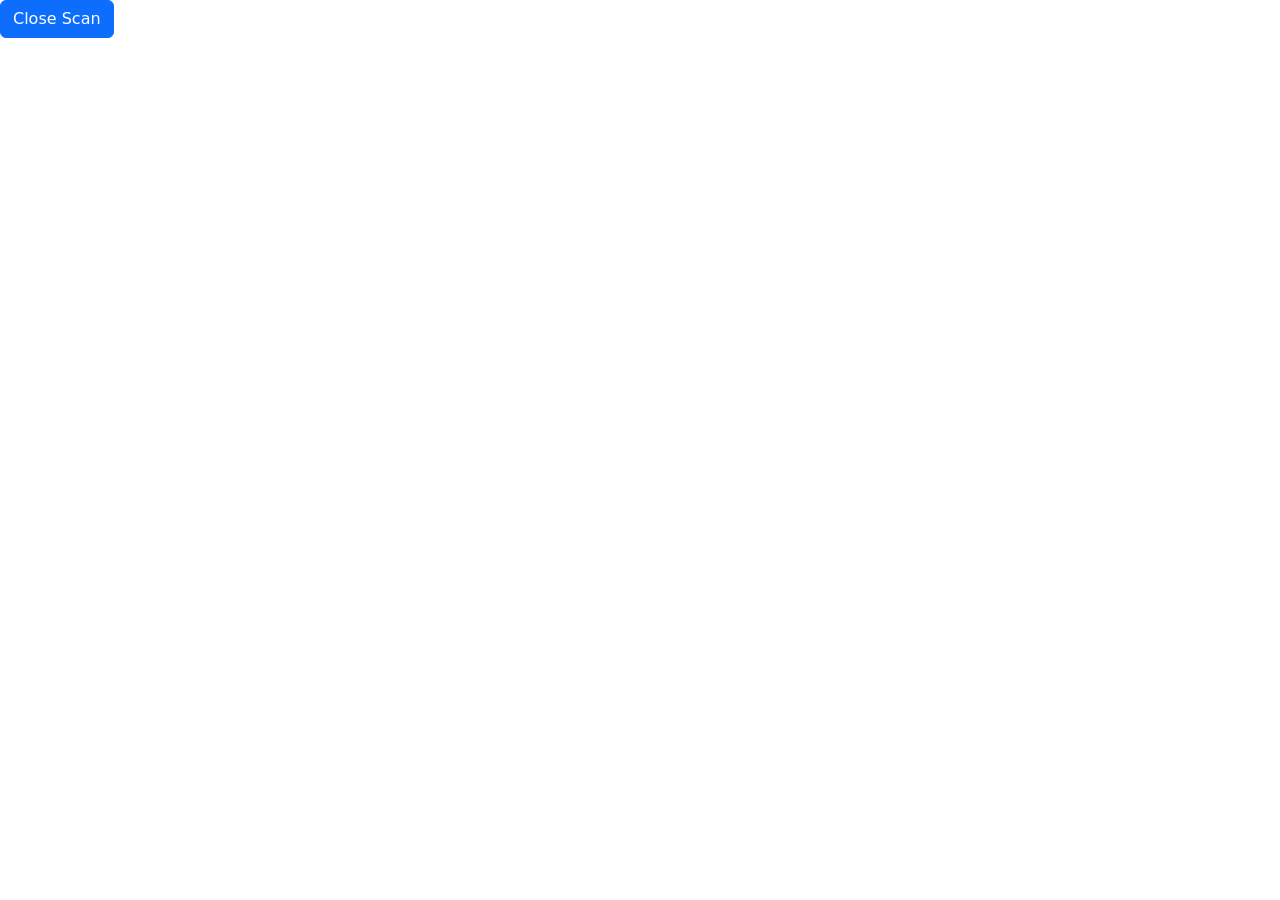
==== index.html @ 31ef9335 "- Removing duplicate code." ====
<!DOCTYPE html>
<html lang="en">
<head>
  <meta charset="UTF-8">
  <meta name="viewport" content="width=device-width, initial-scale=1.0, shrink-to-fit=no">
  <meta http-equiv="X-UA-Compatible" content="ie=edge">
  <title>a11y</title>
  <link rel="stylesheet" href="styles/style.css">
  <link href="https://cdn.jsdelivr.net/npm/bootstrap@5.3.3/dist/css/bootstrap.min.css" rel="stylesheet" integrity="sha384-QWTKZyjpPEjISv5WaRU9OFeRpok6YctnYmDr5pNlyT2bRjXh0JMhjY6hW+ALEwIH" crossorigin="anonymous">
</head>
<body>
  <main>
    <!-- Button trigger modal -->
    <button type="button" class="btn btn-primary" data-bs-toggle="modal" data-bs-target="#cancelVerification">Close Scan</button>
    <div class="modal fade" id="cancelVerification" data-bs-backdrop="static" data-bs-keyboard="false" tabindex="-1" aria-labelledby="cancelVerificationLabel" aria-hidden="true">
      <div class="modal-dialog custom-modal modal-dialog-centered modal-md">
        <div class="modal-content">
          <div class="modal-body">
            <span class="icon alert-icon"></span>
            <p id="cancelVerificationLabel" class="cancel-message">Are you sure you want to cancel Verification ?</p>
          </div>
          <div class="modal-footer flex-row-reverse">
            <button type="button" id="no" class="btn btn-secondary" data-bs-dismiss="modal">No</button>
            <button type="button" id="yes" class="btn btn-primary ms-3">Yes</button>
          </div>
        </div>
      </div>
    </div>
  </main>
  <script src="https://cdn.jsdelivr.net/npm/bootstrap@5.3.3/dist/js/bootstrap.bundle.min.js" integrity="sha384-YvpcrYf0tY3lHB60NNkmXc5s9fDVZLESaAA55NDzOxhy9GkcIdslK1eN7N6jIeHz" crossorigin="anonymous"></script>
</body>
</html>
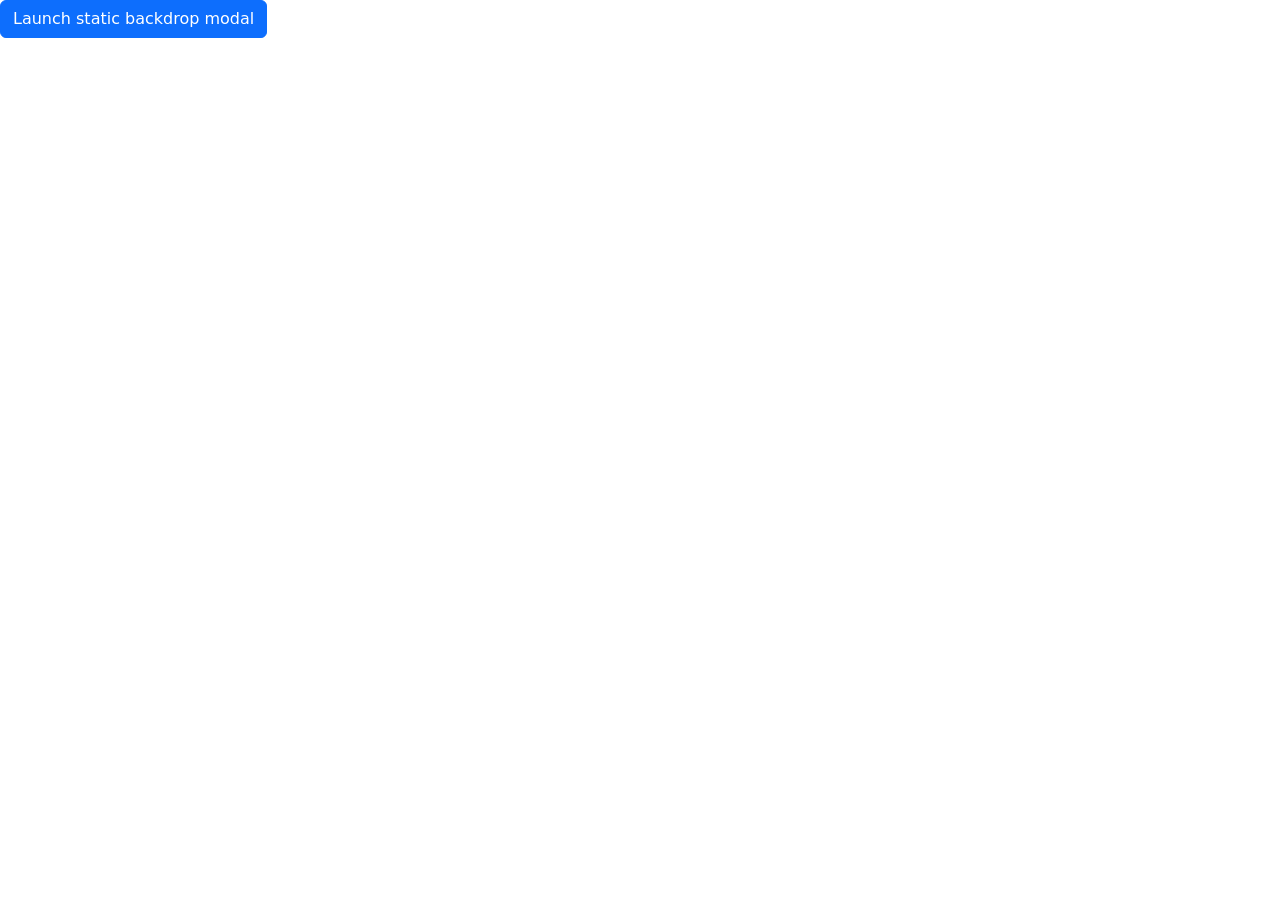
==== commit 5a06eaba: "- Added focus once Modal is loaded." ====
--- a/index.html
+++ b/index.html
@@ -11,22 +11,29 @@
 <body>
   <main>
     <!-- Button trigger modal -->
-    <button type="button" class="btn btn-primary" data-bs-toggle="modal" data-bs-target="#cancelVerification">Close Scan</button>
-    <div class="modal fade" id="cancelVerification" data-bs-backdrop="static" data-bs-keyboard="false" tabindex="-1" aria-labelledby="cancelVerificationLabel" aria-hidden="true">
-      <div class="modal-dialog custom-modal modal-dialog-centered modal-md">
+    <button type="button" class="btn btn-primary" data-bs-toggle="modal" data-bs-target="#staticBackdrop"> Launch static backdrop modal </button>
+    <!-- Modal -->
+    <div class="modal fade" id="staticBackdrop" data-bs-backdrop="static" data-bs-keyboard="false" tabindex="-1" aria-hidden="true" aria-label="Confirmation modal">
+      <div class="modal-dialog">
         <div class="modal-content">
-          <div class="modal-body">
-            <span class="icon alert-icon"></span>
-            <p id="cancelVerificationLabel" class="cancel-message">Are you sure you want to cancel Verification ?</p>
+          <div class="modal-header">
+            <span class="modal-title fs-5" id="staticBackdropLabel" tabindex="0">Are you sure you want to cancel Verification ?</span>
           </div>
-          <div class="modal-footer flex-row-reverse">
-            <button type="button" id="no" class="btn btn-secondary" data-bs-dismiss="modal">No</button>
-            <button type="button" id="yes" class="btn btn-primary ms-3">Yes</button>
+          <div class="modal-footer">
+            <button type="button" class="btn btn-secondary" data-bs-dismiss="modal">Close</button>
+            <button type="button" class="btn btn-primary">Understood</button>
           </div>
         </div>
       </div>
     </div>
   </main>
   <script src="https://cdn.jsdelivr.net/npm/bootstrap@5.3.3/dist/js/bootstrap.bundle.min.js" integrity="sha384-YvpcrYf0tY3lHB60NNkmXc5s9fDVZLESaAA55NDzOxhy9GkcIdslK1eN7N6jIeHz" crossorigin="anonymous"></script>
+  <script>
+    const dialog = document.getElementById('staticBackdrop')
+
+    dialog.addEventListener('shown.bs.modal', (event) => {
+      document.getElementById('staticBackdropLabel').focus()
+    });
+  </script>
 </body>
 </html>
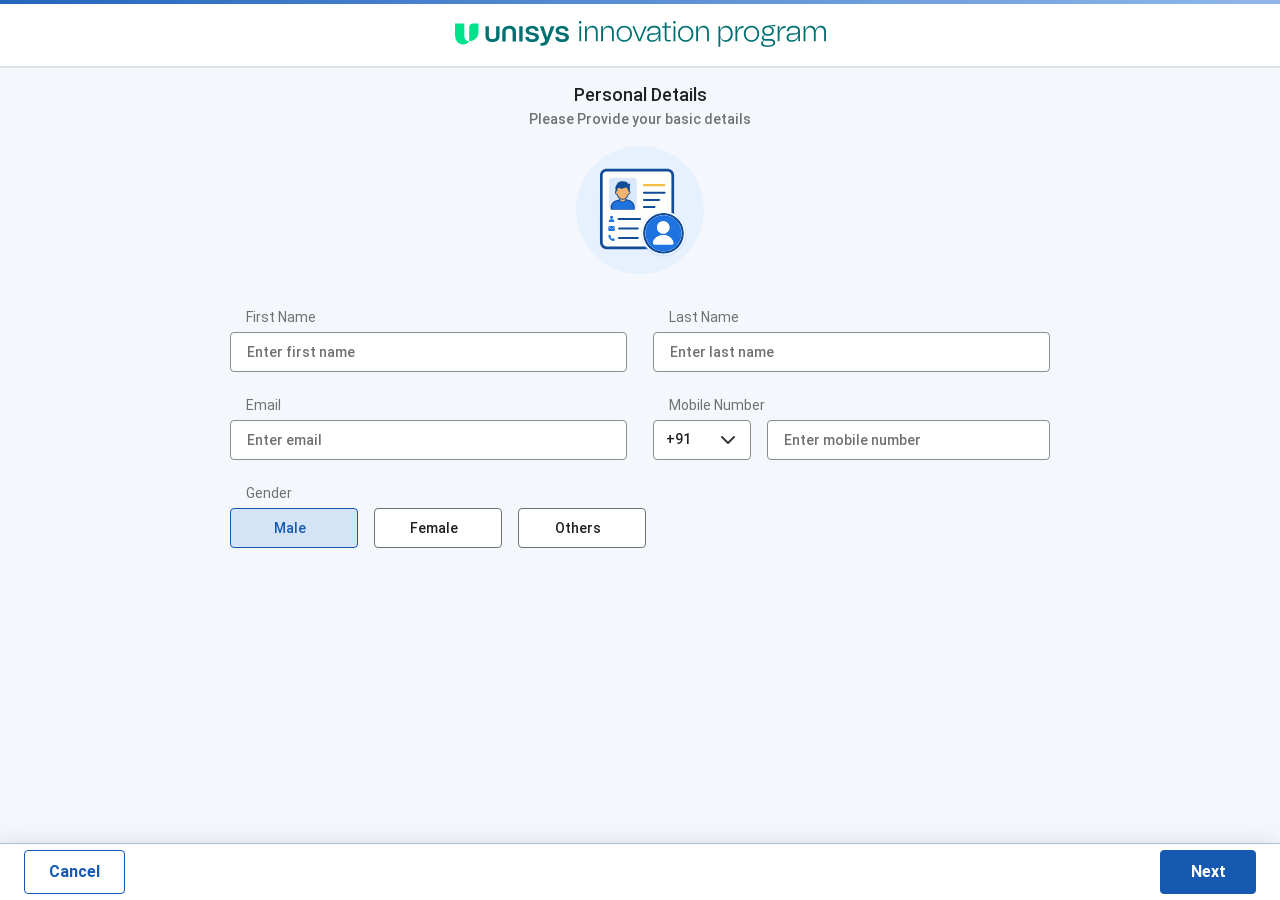
==== commit 47fdbee4: "- Relative path change." ====
--- a/index.html
+++ b/index.html
@@ -2,38 +2,79 @@
 <html lang="en">
 <head>
   <meta charset="UTF-8">
-  <meta name="viewport" content="width=device-width, initial-scale=1.0, shrink-to-fit=no">
+  <meta name="format-detection" content="telephone=no">
+  <meta name="msapplication-tap-highlight" content="no">
+  <meta name="viewport" content="width=device-width, shrink-to-fit=no, initial-scale=1.0, maximum-scale=1.0, user-scalable=no, viewport-fit=cover">
   <meta http-equiv="X-UA-Compatible" content="ie=edge">
-  <title>a11y</title>
-  <link rel="stylesheet" href="styles/style.css">
-  <link href="https://cdn.jsdelivr.net/npm/bootstrap@5.3.3/dist/css/bootstrap.min.css" rel="stylesheet" integrity="sha384-QWTKZyjpPEjISv5WaRU9OFeRpok6YctnYmDr5pNlyT2bRjXh0JMhjY6hW+ALEwIH" crossorigin="anonymous">
+  <title>UIP Registration | Personal Details</title>
+  <link rel="stylesheet" href="./_global/xlib/bootstrap/css/bootstrap.min.css">
+  <link rel="stylesheet" href="./_global/xlib/unisys/unisys-style.min.css">
+  <link rel="stylesheet" href="./css/responsive.css">
+  <link rel="stylesheet" href="./css/app-style.css">
+  <link rel="stylesheet" href="./css/uipStyle.css">
+  <link rel="shortcut icon" href="./_global/favicon.ico" type="image/x-icon">
 </head>
 <body>
-  <main>
-    <!-- Button trigger modal -->
-    <button type="button" class="btn btn-primary" data-bs-toggle="modal" data-bs-target="#staticBackdrop"> Launch static backdrop modal </button>
-    <!-- Modal -->
-    <div class="modal fade" id="staticBackdrop" data-bs-backdrop="static" data-bs-keyboard="false" tabindex="-1" aria-hidden="true" aria-label="Confirmation modal">
-      <div class="modal-dialog">
-        <div class="modal-content">
-          <div class="modal-header">
-            <span class="modal-title fs-5" id="staticBackdropLabel" tabindex="0">Are you sure you want to cancel Verification ?</span>
-          </div>
-          <div class="modal-footer">
-            <button type="button" class="btn btn-secondary" data-bs-dismiss="modal">Close</button>
-            <button type="button" class="btn btn-primary">Understood</button>
+  <main class="d-grid">
+    <!-- Header -->
+    <header class="header h-auto d-flex bg-white">
+      <h1 class="logo fs-0 m-0">Unisys Innovation Program</h1>
+    </header>
+    <article class="content d-grid user__details">
+      <header class="content__header d-flex flex-column gap-2 justify-content-center">
+        <h2 class="content__title">Personal Details</h2>
+        <strong class="content__description">Please Provide your basic details</strong>
+      </header>
+      <img src="css/images/icons/personal_details.svg" alt="Personal Details" class="img-fluid content__thumbnail mb-3">
+      <form class="pd__form form-outline d-grid" autocomplete="off">
+        <div class="col fieldset">
+          <label for="firstName">First Name</label>
+          <input type="text" name="firstName" id="firstName" class="form-control" placeholder="Enter first name">
+        </div>
+        <div class="col fieldset">
+          <label for="lastName">Last Name</label>
+          <input type="text" name="lastName" id="lastName" class="form-control" placeholder="Enter last name">
+        </div>
+        <div class="col fieldset">
+          <label for="email">Email</label>
+          <input type="email" name="email" id="email" class="form-control" placeholder="Enter email">
+        </div>
+        <div class="col fieldset">
+          <label for="mobileNumber">Mobile Number</label>
+          <div class="d-inline-flex align-items-center gap-3">
+            <select name="telExtension" id="telExtension" class="form-select sm">
+              <option value="+91" selected>+91</option>
+              <option value="+01">+01</option>
+              <option value="+02">+02</option>
+              <option value="+03">+03</option>
+            </select>
+            <input type="tel" name="mobileNumber" id="mobileNumber" class="form-control" placeholder="Enter mobile number">
           </div>
         </div>
-      </div>
-    </div>
+        <div class="col fieldset">
+          <label for="gender">Gender</label>
+          <div class="d-flex align-items-center gap-3">
+            <div class="d-inline-flex">
+              <input type="radio" class="btn-check" name="genderType" id="maleGender" autocomplete="off" checked>
+              <label class="btn btn__radio m-0" for="maleGender">Male</label>
+            </div>
+            <div class="d-inline-flex">
+              <input type="radio" class="btn-check" name="genderType" id="femaleGender" autocomplete="off">
+              <label class="btn btn__radio m-0" for="femaleGender">Female</label>
+            </div>
+            <div class="d-inline-flex">
+              <input type="radio" class="btn-check" name="genderType" id="otherGender" autocomplete="off">
+              <label class="btn btn__radio m-0" for="otherGender">Others</label>
+            </div>
+          </div>
+        </div>
+      </form>
+    </article>
+    <!-- Footer -->
+    <footer class="d-flex justify-content-between align-items-center px-4">
+      <button type="button" class="btn btn-secondary" id="btnCancel">Cancel</button>
+      <button type="button" class="btn btn-primary m-0" id="btnSubmit">Next</button>
+    </footer>
   </main>
-  <script src="https://cdn.jsdelivr.net/npm/bootstrap@5.3.3/dist/js/bootstrap.bundle.min.js" integrity="sha384-YvpcrYf0tY3lHB60NNkmXc5s9fDVZLESaAA55NDzOxhy9GkcIdslK1eN7N6jIeHz" crossorigin="anonymous"></script>
-  <script>
-    const dialog = document.getElementById('staticBackdrop')
-
-    dialog.addEventListener('shown.bs.modal', (event) => {
-      document.getElementById('staticBackdropLabel').focus()
-    });
-  </script>
 </body>
 </html>
--- a/_global/xlib/unisys/unisys-style.min.css
+++ b/_global/xlib/unisys/unisys-style.min.css
@@ -0,0 +1 @@
+@font-face{font-family:OSRegular;src:url(fonts/openSans/Regular.woff2) format('woff2'),url(fonts/openSans/Regular.woff) format('woff');font-weight:400;font-style:normal}@font-face{font-family:OSSemiBold;src:url(fonts/openSans/Semibold.woff2) format('woff2'),url(fonts/openSans/Semibold.woff) format('woff');font-weight:400;font-style:normal}@font-face{font-family:OSBold;src:url(fonts/openSans/Bold.woff2) format('woff2'),url(fonts/openSans/Bold.woff) format('woff');font-weight:400;font-style:normal}body,html{height:100%;font-family:OSRegular}main.main{height:100%;width:100%;background-color:#f1f6f9}section.main-container{overflow:hidden;height:100%;padding:0 1.25rem}aside.sidemenu{height:100%;width:0;background-color:#fff;float:left;transition:all .3s linear;position:absolute;z-index:9;box-shadow:0 6px 12px rgba(0,0,0,.1)}aside.sidemenu.min{width:80px}aside.sidemenu.min:not(.accordion):hover,aside.sidemenu.open{width:360px}aside.sidemenu.min:not(.accordion):hover .sidemenu-header,aside.sidemenu.open .sidemenu-header{width:100%;background-color:#1e74aa}aside.sidemenu.min:not(.accordion):hover .sidemenu-header a.menu-pin,aside.sidemenu.open .sidemenu-header a.menu-pin{width:5rem;cursor:pointer}aside.sidemenu.min .sidemenu-header{background-color:#1e74aa}aside.sidemenu+section>header.header .section-name{padding-left:80px}aside.sidemenu.min+section>header .section-name{padding-left:96px}aside.sidemenu.min+section.main-container .main-content{margin-left:80px}aside.sidemenu .sidemenu-header{width:80px;height:80px;transition:all .3s linear;overflow:hidden}aside.sidemenu .sidemenu-header a.menu{width:5rem;height:5rem;display:inline-block;padding:1.25rem;cursor:pointer;transition:all .3s linear}aside.sidemenu.min .sidemenu-header a.menu,aside.sidemenu.open .sidemenu-header a.menu{background-color:#1e74aa}aside.sidemenu.min .sidemenu-header a.menu{cursor:default}aside.sidemenu .sidemenu-header a.menu-pin{width:5rem;height:5rem;display:block;margin:0;padding:1.75rem;float:right;transition:all .3s linear}aside.sidemenu .nav.flex-column{width:0;overflow:hidden;padding-top:1px}aside.sidemenu.min .nav.flex-column,aside.sidemenu.min:not(.accordion):hover .nav.flex-column,aside.sidemenu.open .nav.flex-column{width:100%;overflow:visible}aside.sidemenu .nav.flex-column .nav-link{padding:.75rem 1.25rem;float:left;width:100%;white-space:nowrap;font-family:OSSemiBold;color:#666;font-size:14px;background-position:center right 1rem;background-repeat:no-repeat}aside.sidemenu .nav.flex-column .nav-link.active{color:#1e74aa}aside.sidemenu:not(.accordion) .nav.flex-column .nav-item:hover>.nav-link{background-color:#0f6296;color:#fff}aside.sidemenu .nav.flex-column .nav-link .icon{width:1.5rem;height:1.5rem;margin:0 .5rem;float:left}aside.sidemenu .nav.flex-column .nav-link .text{display:none;width:0;overflow:hidden}aside.sidemenu.min:hover .nav.flex-column .nav-link .icon,aside.sidemenu.open .nav.flex-column .nav-link .icon{margin-right:1rem}aside.sidemenu.min:hover .nav.flex-column .nav-link .text,aside.sidemenu.open .nav.flex-column .nav-link .text{display:block;width:auto;overflow:visible}aside.sidemenu .nav.flex-column .nav-item{position:relative;float:left;width:100%}aside.sidemenu .nav.flex-column .nav-item ul{visibility:collapse;list-style:none;position:absolute;width:0;background:#fff;padding-left:0;left:360px;top:-8px;padding-top:8px;padding-bottom:16px;box-shadow:0 6px 12px rgba(0,0,0,.1);border-radius:2px;transition:all .3s linear}aside.sidemenu:not(.accordion) .nav.flex-column .nav-item:hover>ul{visibility:visible;width:320px;left:360px}aside.sidemenu:not(.accordion) .nav.flex-column .nav-item ul .nav-item ul{left:320px;transition:all .3s linear;visibility:collapse;width:0}aside.sidemenu:not(.accordion) .nav.flex-column .nav-item ul .nav-item:hover>ul{visibility:visible;width:320px}aside.sidemenu:not(.accordion) .nav.flex-column .nav-item ul .nav-link{padding:.75rem 1rem;height:3rem}aside.sidemenu:not(.accordion):hover .nav.flex-column .nav-item.dropdown>.nav-link,aside.sidemenu:not(.accordion):not(.min) .nav.flex-column .nav-item.dropdown>.nav-link{background-image:url(images/icons/icon-arrow-right-black.svg)}aside.sidemenu:not(.accordion) .nav.flex-column .nav-item:hover.dropdown>.nav-link{background-image:url(images/icons/icon-arrow-right-white.svg)}aside.sidemenu .header-sub-menu{width:0;padding:0 1rem;margin-top:1rem;visibility:collapse;position:absolute;left:5rem;top:0;z-index:0;transition:all .2s linear}aside.sidemenu .header-sub-menu .title{display:block;margin-bottom:.5rem;color:#979797;text-transform:uppercase;font-family:OSSemiBold;font-size:.75rem}.sidemenu-header i.icon{width:1.5rem;height:1.5rem;position:relative;display:inline-block;left:0;top:0}.sidemenu-header i.icon:before{content:'';position:absolute;width:100%;height:100%;left:0;top:0;background-position:center;background-repeat:no-repeat}aside.sidemenu i.icon.hamburger-menu{width:2.5rem;height:2.5rem;background-color:#1e74aa}aside.sidemenu i.icon.hamburger-menu:before{background-image:url(images/icons/icon-hamburger-menu.svg)}aside.sidemenu i.icon.pin:before{background-image:url(images/icons/menu-pin.svg)}aside.sidemenu.min i.icon.pin:before{background-image:url(images/icons/menu-unpin.svg)}aside.sidemenu.accordion .sidemenu-header,aside.sidemenu.accordion.open .sidemenu-header{background-color:transparent}aside.sidemenu.accordion .sidemenu-header .form-control{background-color:#f1f6f9}aside.sidemenu.accordion.open .header-sub-menu{display:block;width:280px;visibility:visible;transition:all .3s linear}aside.sidemenu.accordion.open .sidemenu-header a.menu-pin{width:1.5rem;height:1.5rem;margin:.75rem 1rem 0 0;padding:0;z-index:1}aside.sidemenu.accordion.min .nav.flex-column,aside.sidemenu.accordion.open .nav.flex-column{width:5rem;background-color:#f1f6f9;height:calc(100% - 5rem);z-index:1}aside.sidemenu.accordion .nav.flex-column .nav-link{font-size:.875rem}aside.sidemenu.accordion .nav.flex-column>.nav-item{position:inherit}aside.sidemenu.accordion .nav.flex-column>.nav-item>.nav-link{width:80px;height:80px;white-space:normal;font-size:11px;padding:18px 4px;text-align:center;border-left:4px solid transparent}aside.sidemenu.accordion .nav.flex-column>.nav-item>.nav-link .icon{display:block;margin:0 1.5rem;padding:0}aside.sidemenu.accordion .nav.flex-column>.nav-item>.nav-link.active{border-color:#1e74aa}aside.sidemenu.accordion .nav.flex-column .nav-item .nav-link:hover{border-color:#0f6296;background-color:#0f6296;color:#fff}aside.sidemenu.accordion.min .nav.flex-column>.nav-item>.nav-link>.text{overflow:visible;width:auto;display:block}aside.sidemenu.accordion .nav.flex-column>.nav-item>ul{left:5rem;top:6rem;width:0;box-shadow:none;padding:0;overflow:hidden;transition:all .2s linear}aside.sidemenu.accordion.open .nav.flex-column>.nav-item>.nav-link.active+ul{left:5rem;visibility:visible;width:280px;transition:all .3s linear}aside.sidemenu.accordion .nav.flex-column>.nav-item>ul>.nav-item>ul{float:left;left:0;top:0;visibility:hidden;width:280px;max-height:0;position:relative;padding:0;box-shadow:none;background-color:#f8fbfc;border-bottom:1px solid rgba(30,116,170,.1)}aside.sidemenu.accordion.open .nav.flex-column>.nav-item>ul>.nav-item.dropdown>.nav-link.open+ul{max-height:500px;visibility:visible}aside.sidemenu.accordion.open .nav.flex-column>.nav-item>ul>.nav-item.dropdown>.nav-link.open{background-color:#1e74aa;color:#fff}aside.sidemenu.accordion.open .nav.flex-column>.nav-item>ul>.nav-item.dropdown>.nav-link:hover{background-color:#0f6296}aside.sidemenu.accordion.open .nav.flex-column>.nav-item>ul>.nav-item.dropdown>.nav-link:hover:after{background-image:url(images/icons/chevron-down-white.svg)}aside.sidemenu.accordion.open .nav.flex-column>.nav-item>ul>.nav-item.dropdown>.nav-link.open:after{background-image:url(images/icons/chevron-down-white.svg);transform:rotate(180deg)}aside.sidemenu.accordion.open .nav.flex-column>.nav-item>ul>.nav-item.dropdown>.nav-link:after{content:'';position:absolute;width:1.5rem;height:1.5rem;right:.5rem;background-image:url(images/icons/chevron-down-blue.svg);background-position:center;background-repeat:no-repeat;transition:all .3s linear}aside.sidemenu.accordion.min .nav.flex-column,aside.sidemenu.accordion.open .nav.flex-column{overflow-y:auto;overflow-x:hidden;display:block}aside.sidemenu.accordion .nav.flex-column>.nav-item>ul .nav-item .nav-link{font-family:OSRegular}aside.sidemenu.accordion .nav.flex-column>.nav-item>ul .nav-item>ul .nav-link{padding-left:2rem}aside.sidemenu.accordion .nav.flex-column>.nav-item>ul .nav-item>ul .nav-link.active{font-family:OSSemiBold}aside.sidemenu.accordion i.icon.pin:before{background-image:url(images/icons/menu-pin-blue.svg)}aside.sidemenu.accordion.min i.icon.pin:before{background-image:url(images/icons/menu-unpin-blue.svg)}aside.sidemenu.accordion.min .sidemenu-header a.menu{cursor:pointer}aside.sidemenu.accordion .nav.flex-column .nav-item .nav-link[data-shortcut-key]:before{content:attr(data-shortcut-key);width:0;height:auto;position:absolute;right:0;font-size:.6875rem;margin-top:.125rem;overflow:hidden;transition:all .3s linear}aside.sidemenu.accordion .nav.flex-column .nav-item .nav-link[data-shortcut-key]:hover:before{width:auto;right:1rem}header.header{height:100px;transition:all .3s linear}header.header .nav{margin-top:2rem}header.header .nav .nav-item{margin-left:1rem}header.header .nav .nav-item .nav-link{width:30px;height:30px;border-radius:50%;padding:0;line-height:30px;text-align:center;background-repeat:no-repeat;background-position:center;background-color:#979797}header.header .nav .nav-item .nav-link:hover{background-color:#0f6296;cursor:pointer}header.header .nav .nav-item .profile-icon{margin-top:-5px}header.header .nav .nav-item .nav-link.dropdown-toggle:after{display:none}header.header>.row,header.header>.row>.col{height:100%}header.header .section-name{font-size:1.25rem;padding-top:1.5rem;font-weight:600}header.header.logo-header{background:url(../../app/styles/images/brand/logo-header.svg) no-repeat center}header.header .user-info{height:24px;background-color:#fff;border-bottom-left-radius:.25rem;border-bottom-right-radius:.25rem;display:inline-block;padding:0 .75rem}header.header .user-info span{font-size:11px;color:#666}header.header .user-info span.date{color:#979797;border-right:1px solid #bdbec1;padding-right:.5rem;margin-right:.5rem}header.header .user-info span.name{font-weight:700}header.header .user-info+.nav{margin-top:1rem}section.main-content{height:calc(100% - 200px);background-color:#fff;box-shadow:0 1px 2px rgba(0,0,0,.1);transition:all .3s linear}section.main-content .page-content{height:100%;overflow-x:hidden;overflow-y:auto}section.main-content .page-content.has-page-footer{height:calc(100% - 5rem)}section.main-content .page-header{padding:calc(1.5rem - .125rem) 1rem;height:76px}section.main-content .page-header .page-title{font-size:1.25rem;font-weight:600;color:#1a1a1a;padding:0 .75rem}section.main-content .page-header nav[aria-label=breadcrumb]{margin-top:.5rem}section.main-content .page-header+.page-content{height:calc(100% - 76px)}section.main-content .page-header+.page-content.has-page-footer{height:calc(100% - 156px)}section.main-content .page-header+.page-search+.page-content{height:calc(100% - 140px)}section.main-content .page-header+.page-search+.page-content.has-page-footer{height:calc(100% - 220px)}section.main-content .page-header+.page-search{height:2.5rem;padding-top:0}section.main-content .page-search{height:4rem;margin-bottom:1.5rem;padding-top:1.5rem}section.main-content .page-search+.page-content{height:calc(100% - 88px)}section.main-content .page-search+.page-content.has-page-footer{height:calc(100% - 168px)}section.main-content .page-footer{height:5rem;border-top:1px solid #eaecee;padding:1.25rem 1rem}section.main-content .page-content .page-sub-title{font-size:1rem;color:#313233}section.main-content .page-content .page-description{font-size:.875rem;color:#979797}section.main-content .group-title{font-size:.75rem;color:#577080;margin-bottom:1.5rem;text-transform:uppercase;font-weight:700}footer.footer{height:100px;font-size:.625rem;color:#979797;overflow:hidden}footer.footer .version{font-size:.75rem}footer.footer .col-12:first-child{height:48px;position:relative;margin-bottom:.5rem}footer.footer .logo-wrap{display:inline-block;height:100%;padding-top:1rem}footer.footer .logo-footer1{background:url(../../app/styles/images/brand/logo-footer1.svg) no-repeat center right;height:30px;width:7rem;float:left;margin-right:1rem;position:relative}footer.footer .logo-footer2{background:url(../../app/styles/images/brand/logo-footer2.svg) no-repeat center left;height:30px;width:10rem;float:left;margin-left:1rem}footer.footer .logo-footer1:first-child:after{width:1px;height:1.875rem;content:'';position:absolute;background-color:#bdbec1;right:-1rem;top:0}.login-content{height:calc(100% - 100px);display:flex}.login-wrap{width:360px;min-width:360px;min-height:360px}.login-header{height:3rem;margin-bottom:2rem}.login-box{background:#fff;box-shadow:0 1px 2px rgba(0,0,0,.1);min-height:360px;padding:3rem 2.5rem 2rem 3rem}.login-header.logo-header{background:url(../../app/styles/images/brand/logo-header.svg) no-repeat center;background-size:contain!important}.alert{border-radius:0;font-size:.75rem}.alert-danger{background-color:#c94346;color:#fff}.dashboard.main-content{background-color:transparent;box-shadow:none}.btn{font-size:.875rem;min-width:6rem;height:2.5rem;border-radius:.25rem;font-style:normal;font-family:OSSemiBold;position:relative;padding:.5rem 1rem}.btn.active,.btn.active:focus,.btn.focus,.btn:active,.btn:active:focus,.btn:focus{box-shadow:none!important}.btn.btn-sm{font-size:.6875rem;min-width:3.5rem;height:1.5rem;padding:.125rem 1rem}.btn.btn-md{font-size:.8125‬rem;min-width:4.75rem;height:2rem;padding:.25rem 1rem}.btn.btn-primary,.btn.btn-primary:not(:disabled):active{background:#1e74aa;border:.125rem solid #1e74aa;color:#fff}.btn.btn-primary:not(:disabled):active,.btn.btn-primary:not(:disabled):focus,.btn.btn-primary:not(:disabled):hover,.show>.btn-primary.dropdown-toggle{background:#0f6296;border-color:#0f6296;color:#fff}.btn.btn-primary.disabled,.btn.btn-primary:disabled{background:#979797;border-color:#979797;color:#fefefe}.btn.btn-secondary{background:#fff;border:.125rem solid #1e74aa;color:#1e74aa}.btn.btn-secondary:not(:disabled):active,.btn.btn-secondary:not(:disabled):focus,.btn.btn-secondary:not(:disabled):hover{background:#fff;border-color:#0f6296;color:#0f6296}.btn.btn-secondary.disabled,.btn.btn-secondary:disabled{background:#fff;border-color:#979797;color:#979797}.btn.btn-link{color:#1e74aa;font-family:OSSemiBold;text-decoration:none}.btn.btn-link.disabled,.btn.btn-link:disabled{color:#979797;pointer-events:none}.btn.btn-link.icon{padding-left:2.5rem}.btn.icon{padding-left:2.5rem}.btn.icon:before{background:url(images/icons/plus-disabled.svg) no-repeat center;width:1rem;height:1rem;content:'';position:absolute;margin-top:3px;left:1rem}.btn.btn-link.icon:before{background:url(images/icons/plus-blue.svg) no-repeat center;margin-top:3px}.btn.icon.disabled:before,.btn.icon:disabled:before{background:url(images/icons/plus-disabled.svg) no-repeat center}.btn.btn-primary.icon:before{background-image:url(images/icons/plus-white.svg)}.btn.btn-secondary.icon:before{background-image:url(images/icons/plus-blue.svg)}.btn.disabled,.btn:disabled{opacity:1}.btn+.btn{margin-left:.5rem}.form-check:not(.form-check-inline){margin-bottom:1rem}.form-check>.form-check-input{visibility:hidden}.form-check>.form-check-input+.form-check-label{position:relative;padding-left:.75rem;color:#212529;font-weight:400}.form-check>.form-check-input+.form-check-label:before{content:'';position:absolute;width:1.25rem;height:1.25rem;border:2px solid #666;background-color:#fff;border-radius:.25rem;left:-1.25rem;top:2px}.form-check>.form-check-input+.form-check-label:hover:before{border-color:#1e74aa}.form-check>.form-check-input:checked+.form-check-label:before{border-color:#1e74aa;background:#1e74aa url(images/icons/checkbox-check.svg) no-repeat center}.form-check>.form-check-input.partial:checked+.form-check-label:before{border-color:#1e74aa;background:#fff url(images/icons/checkbox-check-partial.svg) no-repeat center}.form-check>.form-check-input:disabled+.form-check-label:before{border-color:#b2b2b2}.form-check>.form-check-input:checked:disabled+.form-check-label:before{border-color:#b2b2b2;background:url(images/icons/checkbox-check-disabled.svg) no-repeat center}.form-check>.form-check-input[type=radio]+.form-check-label:before{border-radius:50%}.form-check>.form-check-input[type=radio]:checked+.form-check-label:before{background:url(images/icons/radio-check.svg) no-repeat center}.form-check>.form-check-input[type=radio]:checked:disabled+.form-check-label:before{background:url(images/icons/radio-check-disabled.svg) no-repeat center;border-color:#b2b2b2}.form-check-inline{margin-right:1.25rem}.form-check.form-check-inline .form-check-input{margin-right:.4rem}.form-control{border-radius:0;border-color:#666;padding:.5rem 1rem;font-size:1rem;color:#1a1a1a;font-family:OSRegular;border-width:0;border-bottom-width:1px;height:2.5rem}.form-control:focus{box-shadow:none!important;border-color:#1e74aa;border-bottom-width:2px;padding-bottom:calc(.5rem - 1px)}.form-control:active{border-color:#1e74aa}.form-group{position:relative}.form-group small.form-text,.form-group>label{padding-left:1rem;font-size:.875rem;font-family:OSSemiBold}.form-group>label{color:#979797}.form-group small.form-text{margin-top:.5rem;color:#4d4d4d;font-family:OSRegular}.form-group>.form-control-plaintext{padding:.5rem 1rem;color:#1a1a1a}:-moz-placeholder,:-ms-input-placeholder,::-webkit-input-placeholder{color:#999;font-size:1rem}.form-control.disabled,.form-control:disabled{border-color:#979797;border-style:dashed;color:#b2b2b2;background-color:#fff}.has-error-msg .form-control{border-color:#c94346!important}.form-group.has-error-msg>label{color:#c94346}.form-group.has-error-msg>small.form-text{display:none}.form-group.has-error-msg>.error-txt{display:block}.form-group:focus-within>label[for]{color:#1e74aa!important}.error-txt{color:#c94346;padding-left:2.5rem;font-size:.875rem;display:none;margin-top:.5rem;background:url(images/icons/error-message.svg) no-repeat left 1rem center}.form-outline .form-control{border-radius:.25rem;border-width:1px}.form-outline .form-control:focus{border-width:2px;padding:calc(.5rem - 1px) calc(1rem - 1px)}.form-fill .form-control{background-color:#f6f6f6;border-bottom-width:1px}.form-fill .form-control:focus{border-bottom-width:2px;padding-bottom:calc(.5rem - 1px)}.form-fill .form-control:not(.disabled),.form-fill .form-control:not(:disabled){border-color:#f6f6f6}.form-fill .form-control.disabled,.form-fill .form-control:disabled{border-color:#b3b3b3}.form-control.form-control-lg{height:3rem}.form-control.form-control-sm{height:2rem;font-size:.75rem}.form-control.form-control-sm~small.form-text{font-size:.75rem}.form-control.icon{padding-right:calc(1.5em + .75rem);background-image:url(images/icons/placeholder-icon.svg);background-repeat:no-repeat;background-position:center right calc(.375em + .1875rem);background-size:calc(1.5em) calc(1.5em)}.form-control.toggle[type=password].icon{background-image:url(images/icons/eye.svg)}.form-control.toggle[type=text].icon{background-image:url(images/icons/eye-closed.svg)}.form-control.toggle[type=password]:disabled.icon{background-image:url(images/icons/eye-disabled.svg)}.form-control.datepick~.controller,.form-control.toggle~.controller{width:1.5rem;height:1.5rem;position:absolute;right:calc(1rem - 1px);top:2.35rem}.form-control.datepick:disabled~.controller,.form-control.toggle:disabled~.controller{pointer-events:none}.form-group.required>label:after{content:'*';color:#4d4d4d;margin-left:.25rem}.form-group.required.has-error-msg>label:after{color:#c94346}fieldset{margin-bottom:1rem;border:1px solid #dfdfdf;border-radius:.25rem;padding:1rem;margin-bottom:1rem}fieldset>legend{font-size:.875rem;width:auto;text-transform:uppercase;font-family:OSBold;color:#577080}.form-row>.col,.form-row>[class*=col-]{padding-left:.75rem;padding-right:.75rem}form .icon.help{width:1rem;height:1rem;float:right;background-repeat:no-repeat;background-size:cover;margin:.5rem}.select,select{position:relative;-webkit-appearance:none;-moz-appearance:none;appearance:none;background-image:url(images/icons/select-arrow.svg);background-position:center right calc(.375em + .1875rem);background-repeat:no-repeat;padding-right:calc(1.5em + .75rem)}.select.disabled,select:disabled{background-image:url(images/icons/select-arrow-disabled.svg)}.selectpicker select{display:none!important}.selectpicker .dropdown-menu{padding:.5rem 0;top:inherit;left:inherit;width:calc(100% - 10px);margin-top:-1px;border-radius:.25rem;box-shadow:0 .25rem .5rem rgba(0,0,0,.25)}.selectpicker .dropdown-menu .dropdown-menu-scroll{max-height:200px;overflow:auto}.selectpicker .form-control:focus{outline:0;box-shadow:none}.selectpicker .form-control:hover{color:inherit}.selectpicker .form-control{text-align:left}.selectpicker .form-control:after{float:right;margin-top:10px}.selectpicker .pill-button{display:inline-block;background:#1e74aa;color:#fff;padding:0 30px 0 5px;margin-right:3px;margin-bottom:2px;border-radius:3px;position:relative}.selectpicker .pill-close{width:1rem;height:20px;position:absolute;right:5px;top:.25rem;color:#fff;text-align:center;line-height:1rem;font-size:20px}.selectpicker .form-control:hover,.selectpicker .pill-close:hover{text-decoration:none}.selectpicker .title{font-weight:700}.selectpicker .search-result{text-align:center}.selectpicker .dropdown-item{padding:.5rem 1rem}.selectpicker .dropdown-item.selected{background-color:inherit;color:#1e74aa;font-weight:600}.selectpicker .dropdown-item.disabled{color:#979797}.selectpicker .dropdown-item:not(.close-button):focus,.selectpicker .dropdown-item:not(.close-button):hover{background-color:#0f6296;color:#fff}.selectpicker .search-result.hide{display:none!important}.selectpicker .dropdown-item.false{height:0;overflow:hidden;padding:0}.selectpicker .check-box a.dropdown-item{padding-left:3.25rem;position:relative}.selectpicker .dropdown-item.close-button .btn{margin:0}.selectpicker .check-box a.dropdown-item:before{content:'';width:1.25rem;height:1.25rem;background:#fff;border:2px solid #666;border-radius:.25rem;position:absolute;left:1rem;top:.75rem}.selectpicker .check-box a.dropdown-item.selected:before{border-color:#1e74aa;background:#1e74aa url(images/icons/checkbox-check.svg) no-repeat center}.selectpicker .check-box a.dropdown-item:focus:before,.selectpicker .check-box a.dropdown-item:hover:before{border-color:#fff;background-color:#1e74aa}.selectpicker .check-box a.dropdown-item.selected:hover:before{border-color:#fff;background-color:#fff;background-image:url(images/icons/checkbox-check-blue.svg)}.selectpicker .dropdown-item.close-button:active,.selectpicker .dropdown-item.close-button:hover,.selectpicker .dropdown-item.list-title:hover,.selectpicker .dropdown-item.search:hover,.selectpicker .dropdown-item.title:hover{background:inherit}.selectpicker .close-button{text-align:center}.selectpicker.multiple .close-button{display:block}.selectpicker .errortxt{position:absolute;top:65px}.selectpicker .disabled{pointer-events:none}.selectpicker .dropdown-toggle:after{display:none}.selectpicker.show .form-control{border-color:#1e74aa;border-bottom-width:2px;padding-bottom:calc(.5rem - 1px)}.selectpicker .dropdown-item.search:hover{color:inherit}.form-outline .selectpicker .form-control:focus,.form-outline .selectpicker.show .form-control{border-bottom-color:#1e74aa;border-width:2px;padding:calc(.5rem - 1px) calc(1rem - 1px);padding-right:calc(1.5em + .75rem)}.nav-tabs{border-bottom:0;padding:0 1.25rem}.nav-tabs>.nav-item>.nav-link{margin:0 1.25rem;font-family:OSSemiBold;padding:.5rem 0;font-size:.875rem;color:#666;text-transform:uppercase;border-bottom:2px solid transparent;border-left:none;border-top:none;border-right:none;text-align:center}.nav-tabs>.nav-item>.nav-link.active{color:#1e74aa;border-bottom-color:#1e74aa;background-color:transparent}.tab-content{padding:1.5rem 2.5rem}.responsive-tab{display:flex}.responsive-tab .contextual-menu{left:-.75rem;position:relative}.responsive-tab .contextual-menu .dropdown-menu{left:.5rem!important}.responsive-tab .contextual-menu .dropdown-toggle{transform:rotate(90deg);cursor:pointer!important;position:relative;top:.375rem}.breadcrumb{background-color:transparent;padding:0;margin:0}.breadcrumb .breadcrumb-item{font-size:.75rem;color:#313233}.breadcrumb .breadcrumb-item a{color:#1e74aa}.breadcrumb-item+.breadcrumb-item::before{content:'\00BB';color:#979797}.breadcrumb .breadcrumb-item a:hover{color:#0f6296;text-decoration:underline}.pills{padding:0 2rem 0 .5rem;font-size:.75rem;color:#313233;border:1px solid #979797;border-radius:.25rem;position:relative;display:inline-block;line-height:1.375rem;margin:0 .25rem}.pills:first-child{margin-left:.5rem}.pills:last-child{margin-right:.5rem}.pills>a{width:calc(1.5rem - 2px);height:calc(1.5rem - 2px);background:url(images/icons/pill-close.svg) no-repeat center;position:absolute;top:0;right:0;border-left:1px solid #979797}.pills>a:hover{background:#1e74aa url(images/icons/pill-close-white.svg) no-repeat center}.pills-wrap{border:1px solid #979797;border-radius:.25rem;display:inline-block;padding-bottom:.5rem;background-color:#fff}.pills-wrap+.pills-wrap{margin-left:1rem}.pills-wrap .btn{margin:0;min-width:auto}.pills-wrap label{padding:.25rem 0 0 .5rem;color:#979797;font-size:11px}.pills-col{display:inline-flex}.toast{font-size:1rem;color:#313233;max-width:350px;border-radius:.25rem;box-shadow:0 2px .25rem rgba(0,0,0,.1)}.toast .toast-body{padding:1rem;padding-left:2.75rem;background-color:#fff;position:relative}.toast .icon{width:1.25rem;height:1.25rem;margin-top:2px;position:absolute;left:1rem;background-position:center;background-repeat:no-repeat}.toast.success{border-color:#3db75e}.toast.success .icon{background-image:url(images/icons/toaster-success.svg)}.toast.error{border-color:#c94346}.toast.error .icon{background-image:url(images/icons/toaster-error.svg)}.toast.caution{border-color:#f5a623}.toast.caution .icon{background-image:url(images/icons/toaster-warning.svg)}.toaster{position:absolute;top:0;right:0;padding:1rem;max-height:calc(100% - 2rem);overflow:auto}.dropdown-toggle:after{width:1.25rem;height:1.25rem;float:right;border:none}.dropdown-toggle.btn-primary:after{background:url(images/icons/select-arrow-white.svg) no-repeat center}.dropdown-menu{box-shadow:0 .25rem .5rem rgba(0,0,0,.25);border-radius:.25rem;border:none;padding:.5rem 0}.dropdown-item{padding:.5rem 1rem;font-size:.875rem;font-family:OSRegular}.dropdown-item.selected{color:#0f6296}.dropdown-item:hover{background-color:#0f6296;color:#fff}.dropdown-divider{margin:.5rem .75rem}.dropdown-menu.inverse .dropdown-item.active,.dropdown-menu.inverse .dropdown-item:hover{background-color:#fff;color:#0f6296}.search-form{display:inline-block;position:relative}.search-input{background-image:url(images/icons/icon-search-input.svg);background-position:center left 1rem;background-repeat:no-repeat;padding-left:3rem;padding-right:2.5rem}.search-input:focus{padding-left:3rem;padding-right:2.5rem;background-position-y:calc(50% - -1px)}.form-outline .search-input:focus{padding-left:calc(3rem - 1px);padding-right:calc(2.5rem - 1px);background-position-x:calc(1rem - 1px);background-position-y:center}.search-input~.btn{margin:0;margin-left:.5rem}.search-input~.icon.search-close{position:absolute;width:24px;height:24px;margin-top:.5rem;margin-left:-2.25rem;background:url(images/icons/icon-search-close.svg) no-repeat center;display:none}.search-input~.icon.search-close:hover{background:url(images/icons/icon-search-close-hover.svg) no-repeat center}.search-form .search-input.has-val:focus~.icon.search-close,.search-form .search-input.has-val~.icon.search-close:hover,.search-input.has-val:hover~.icon.search-close{display:inherit}.tooltip .tooltip-inner{padding:.5rem .75rem;font-size:11px;font-family:OSSemiBold;max-width:300px;line-height:18px;background-color:#4d4d4d}.tooltip .tooltip-inner{text-align:left!important}.tooltip.bs-tooltip-top .arrow:before{border-top-color:#4d4d4d}.tooltip.bs-tooltip-bottom .arrow:before{border-bottom-color:#4d4d4d}.tooltip.bs-tooltip-right .arrow:before{border-right-color:#4d4d4d}.tooltip.bs-tooltip-left .arrow:before{border-left-color:#4d4d4d}.custom-file>.custom-file-mask{position:absolute;width:calc(100% - 74px);height:calc(100% + 2px);top:0;z-index:2}.custom-file>.custom-file-label{border-radius:0;border-color:#666;padding:.5rem 1rem;font-size:1rem;color:#979797;font-family:OSRegular;border-width:0;border-bottom-width:1px;height:2.5rem;padding-right:5.25rem;overflow:hidden;text-overflow:ellipsis}.custom-file>.custom-file-label.file-input-selected{color:#1a1a1a}.custom-file>.custom-file-label:after{background:#1e74aa;border:.125rem solid #1e74aa;color:#fff;border-radius:.25rem;font-size:.75rem;height:1.5rem;padding:0 .75rem;margin-right:.5rem;margin-top:.5rem}.custom-file>.custom-file-input:hover~.custom-file-label:after{background:#0f6296;border-color:#0f6296;cursor:pointer}.custom-file>.custom-file-input:focus~.custom-file-label{box-shadow:none!important;border-color:#1e74aa!important;border-bottom-width:2px;padding-bottom:calc(.5rem - 1px)}.custom-file>.custom-file-input:disabled~.custom-file-label{border-color:#979797;border-style:dashed;color:#b2b2b2;background-color:#fff}.custom-file>.custom-file-input:disabled~.custom-file-label:after{background-color:#979797;border-color:#979797;cursor:default}.custom-file>.custom-file-input{width:calc(100% - 1rem);height:calc(100% - .25rem)}.form-outline .custom-file>.custom-file-label{border-radius:.25rem;border-width:1px}.form-outline .custom-file>.custom-file-input:focus~.custom-file-label{border-width:2px;padding:calc(.5rem - 1px) calc(1rem - 1px);padding-right:calc(5.25rem - 1px)}.form-outline .custom-file>.custom-file-input:focus~.custom-file-label:after{margin-top:calc(.5rem - 1px);margin-right:calc(.5rem - 1px)}.has-error-msg>.custom-file>.custom-file-input:focus~.custom-file-label,.has-error-msg>.custom-file>.custom-file-label{border-color:#c94346!important}.btn-group .btn{min-width:3rem;box-shadow:none;height:1.5rem;padding:3px 1rem;font-size:.75rem}.btn-group .btn .icon{width:1rem;height:1rem;display:inline-block}.btn-group.btn-md .btn{height:2rem;padding:.25rem 1rem;font-size:.875rem}.btn-group.btn-md .btn .icon{margin-top:3px}.btn-group .btn-default{background-color:#eaecee;color:#1e74aa}.btn-group .btn-default.active{background-color:#1e74aa;color:#fff;color:#fff;border-radius:.25rem!important}.btn-group.disabled{pointer-events:none}.btn-group.disabled .btn-default{background-color:#eaecee;color:#979797}.btn-group.disabled .btn-default.active{background-color:#b2b2b2;color:#fff}.btn i.icon.lock{background-image:url(images/icons/lock.svg)}.btn-group.disabled .btn.active i.icon.lock,.btn.active i.icon.lock{background-image:url(images/icons/lock-active.svg)}.btn-group.disabled .btn i.icon.lock{background-image:url(images/icons/lock-disabled.svg)}.btn i.icon.unlock{background-image:url(images/icons/unlock.svg)}.btn-group.disabled .btn.active i.icon.unlock,.btn.active i.icon.unlock{background-image:url(images/icons/unlock-active.svg)}.btn-group.disabled .btn i.icon.unlock{background-image:url(images/icons/unlock-disabled.svg)}.btn-group+.btn-group{margin-left:2rem}body.loading:before{width:100%;height:100%;content:'';background:rgba(255,255,255,.7);position:fixed;z-index:9999}body.loading:after{width:2.5rem;height:2.5rem;content:'';position:absolute;z-index:9999;top:50%;left:50%;margin:-1.25rem 0 0 -1.25rem;border:5px solid #0f6296;border-radius:50%;border-top-color:transparent;animation:rotate .9s linear infinite}.btn.loading{pointer-events:none}.btn.loading:before{content:'';position:absolute;left:-2px;top:-2px;width:calc(100% + .25rem);height:calc(100% + .25rem);background:#bdbec1;border-radius:.25rem}.btn.loading:after{content:'';position:absolute;left:50%;top:50%;width:1.5rem;height:1.5rem;border-radius:50%;border:3px solid #0f6296;margin:-.75rem 0 0 -.75rem;border-top-color:transparent;animation:rotate .9s linear infinite}.btn.btn-md.loading:after,.btn.btn-sm.loading:after{width:1rem;height:1rem;margin:-.5rem 0 0 -.5rem;border-width:2px}@keyframes rotate{from{transform:rotate(0)}to{transform:rotate(360deg)}}.accordion>.accordion-title{height:3rem;display:block;padding:.75rem 1rem;background-color:#fff;border-bottom:1px solid #eaecee;border-top:1px solid #eaecee;font-size:14px;color:#313233;margin-top:-1px;position:relative}.accordion>.accordion-title:hover,.accordion>.accordion-title:not(.collapsed){background-color:#f1f6f9;text-decoration:none}.accordion>.accordion-title:not(.collapsed){background-color:#f1f6f9}.accordion>.accordion-title:after{content:'';width:1.5rem;height:1.5rem;background:url(images/icons/accordion-arrow.svg) no-repeat center;position:absolute;right:1rem;transition:all .3s linear}.accordion>.accordion-title:not(.collapsed):after{transform:rotate(180deg)}.accordion-pane{background-color:#fdfdfd}.accordion-pane p{padding:1rem}.list-group{background:#fff;box-shadow:0 0 .25rem rgba(0,0,0,.1);border-radius:.5rem;border:none;padding:.5rem 0}.list-group-item.list-group-item-action.active,.list-group-item.list-group-item-action:focus,.list-group-item.list-group-item-action:hover{color:#fff!important;background-color:#0f6296}.list-group-item.flex-column.active,.list-group-item.flex-column:focus,.list-group-item.flex-column:hover{color:#495057!important;background-color:transparent}.list-group-item{padding:.5rem 1.25rem}.list-group-item-action{cursor:pointer!important}.list-group .plus-icon{background:url(images/icons/plus-disabled.svg) no-repeat;width:.75rem;height:.75rem;margin-right:.5rem;position:relative;background-size:contain;top:.0625rem;display:inline-block}.list-group-item.active .plus-icon,.list-group-item:focus .plus-icon,.list-group-item:hover .plus-icon{background:url(images/icons/plus-white.svg) no-repeat;width:.75rem;height:.75rem;margin-right:.5rem;position:relative;background-size:contain;top:.0625rem;display:inline-block}.list-group.no-border .list-group-item{border:none}.list-group-item{font-size:.875rem;padding:.35rem 1rem;margin:0;cursor:default;border:0;border-bottom:.0625rem solid #eaecee}.list-group-item h5{font-size:1rem;color:#1a1a1a;line-height:1.625rem}.list-group-item p{color:#666;font-size:.875rem;line-height:1.375rem;font-family:OSRegular}.list-group-item:last-child{border:none!important}.list-group-flush{padding:.5rem .75rem}.list-group-item h5,.list-group-item p{padding:0;margin:0}.list-group-item,.list-group-item p{overflow:hidden;white-space:nowrap;text-overflow:ellipsis;max-width:100%}.list-group-item.flex-column,.list-group.ellipsis-line-clam-2 .list-group-item p{overflow:unset;white-space:unset}.list-group.ellipsis-line-clam-2 .list-group-item p{display:-webkit-box;-webkit-line-clamp:2;-webkit-box-orient:vertical;overflow:hidden}.list-group.sessions-list{background:#f1f6f9;border-radius:0;height:122px;margin-bottom:16px;overflow:auto;position:relative}.list-group.sessions-list .list-group-item{background:#f1f6f9;border-radius:0}.list-group.sessions-list .list-group-item:hover{background:#0f6296}.list-group.sessions-list h6{font-size:12px;line-height:18px;margin-bottom:0}.list-group.sessions-list p{font-size:11px;line-height:16px}.list-group.sessions-list .list-group-item,.list-group.sessions-list .list-group-item p{overflow:visible}.list-group.sessions-list p span{padding:0 8px}.list-group.sessions-list p span:not(:last-child){border-right:.0625rem solid#666}.list-group.sessions-list p span:first-child{padding-left:0}.list-group.sessions-list .list-group-item.list-group-item-action.active span,.list-group.sessions-list .list-group-item.list-group-item-action:focus span,.list-group.sessions-list .list-group-item.list-group-item-action:hover span{color:#fff!important}.list-group.sessions-list .list-group-item.list-group-item-action.active p span:not(:last-child),.list-group.sessions-list .list-group-item.list-group-item-action:focus p span:not(:last-child),.list-group.sessions-list .list-group-item.list-group-item-action:hover p span:not(:last-child){border-right:.0625rem solid#fff}.list-group.sessions-list .sessions-content{padding:4px 8px}.list-group.sessions-list .list-group-item.list-group-item-action.active .end-sessions,.list-group.sessions-list .list-group-item.list-group-item-action:focus .end-sessions,.list-group.sessions-list .list-group-item.list-group-item-action:hover .end-sessions{color:#fff!important}.list-group.sessions-list .end-sessions{color:#1e74aa;font-weight:700;font-size:.6875rem;position:absolute;right:24px;bottom:.5rem;cursor:pointer;z-index:4}.list-group.sessions-list .number-active-session{color:#979797;font-weight:600;height:22px;position:sticky;margin-bottom:-.5rem;bottom:-.5rem;background:#f1f6f9;width:100%;text-align:center;z-index:10}ol.ordered-list,ul.unordered-list{list-style-position:inside}ol.ordered-list li{list-style:decimal inside;display:list-item;font-size:.875rem;line-height:1.375rem;margin:.25rem 0;color:#1a1a1a}ol.ordered-list .sub-ordered-list li{list-style:lower-alpha!important}ol.ordered-list .sub-ordered-list{margin-left:3rem}ul.unordered-list li{display:list-item;font-size:.875rem;line-height:1.375rem;margin:.25rem 0;color:#1a1a1a}ul.unordered-list li{list-style-type:disc}ul.unordered-list .sub-unordered-list li{list-style-type:square!important}ul.unordered-list .sub-unordered-list{margin-left:3rem}.tags{min-width:3.5rem;border-radius:.25rem;text-align:center;min-height:1.5rem;background:grey;color:#fff;font-size:.75rem;line-height:1.125rem;padding:.25rem .75rem}.number-input{max-width:9rem}.number-input .form-control{width:4rem;padding-left:0;padding-right:0;text-align:center}.number-input .btn{min-width:auto;width:2.5rem;border-radius:0;background-position:center;background-repeat:no-repeat}.number-input .btn.icon-minus{background-image:url(images/icons/icon-minus.svg)}.number-input .btn.icon-plus{background-image:url(images/icons/icon-plus.svg)}.number-input .btn:disabled.icon-minus{background-image:url(images/icons/icon-minus-disabled.svg)}.number-input .btn:disabled.icon-plus{background-image:url(images/icons/icon-plus-disabled.svg)}a{color:#1e74aa}a:hover{color:#0f6296}a.text-underline{text-decoration:underline}a.disabled{pointer-events:none;color:#979797}h2,h3,h4,h5,h6{font-family:OSSemiBold}h1{font-size:1.5rem}h2{font-size:1.25rem}h3{font-size:1.125rem}h4{font-size:1rem}h5{font-size:.875rem}h6{font-size:.75rem}.snackbar-wrap{position:absolute;max-height:calc(100% - 1.5rem);width:100%;max-width:100%;bottom:1.25rem;right:1.25rem;overflow:auto;text-align:center}.snackbar{width:22rem;transition:all .3s linear;padding:.75rem 1rem;overflow:hidden;display:flex;margin:.25rem 0;border:.0625rem solid #bdbec1;border-radius:.25rem;background:#fff;box-shadow:0 3px 12px rgba(0,0,0,.1);margin:0 auto;text-align:left}.snackbar-buttons{text-align:right}.snackbar-btn{color:#1e74aa;text-transform:uppercase;font-size:.75rem;font-weight:600;display:inline-block;background:0 0;border:none;margin-left:1rem}.snackbar-btn:hover{color:#0f6296}.snackbar.multi-line{display:block}.snackbar.inline .snackbar-btn+.snackbar-btn{display:none}.snackbar.inline .snackbar-body{overflow:hidden;white-space:nowrap;text-overflow:ellipsis;width:calc(100% - 3.5rem)}.snackbar.close-icon .snackbar-body{width:calc(100% - 1.5rem)}.snackbar.close-icon .snackbar-btn{width:1.25rem;height:1.25rem;background:url(images/icons/snackbar-close.svg) no-repeat center;font-size:0}.snackbar.fade{opacity:0}.snackbar.fade.open{opacity:1}.snackbar.up{opacity:0;padding:0 1rem;max-height:0}.snackbar.up.open{opacity:1;padding:.75rem 1rem;max-height:6.25rem}.snackbar.left{opacity:0;padding:.75rem 0;max-width:0;max-height:6.25rem;float:right}.snackbar.left.open{opacity:1;padding:.75rem 1rem;max-width:22rem}.datepick.icon{background-image:url(images/icons/icon-calendar.svg)}.datepick.icon.active{background-image:url(images/icons/icon-calendar-hover.svg)}.datepicker table{width:100%}.datepicker{padding:.25rem;border-radius:.25rem;direction:ltr}.datepicker.datepicker-dropdown{width:auto}.datepicker .icon{display:inline-block;width:1.25rem;height:1.25rem;position:absolute;background-repeat:no-repeat}.datepicker .icon.prev-icon{background-image:url(images/icons/datepicker-month-prev.svg);left:2rem}.datepicker .icon.next-icon{background-image:url(images/icons/datepicker-month-next.svg);right:2rem}.datepicker .icon.next-year-icon{background-image:url(images/icons/datepicker-year-next.svg);right:.5rem}.datepicker .icon.prev-year-icon{background-image:url(images/icons/datepicker-year-prev.svg);left:.5rem}.datepicker table tr td,.datepicker table tr th{text-align:center;width:2rem;height:2rem;border-radius:2px;border:none;font-size:.75rem;display:inline-block}.datepicker table tr.controls-row th{padding:4px 0}.datepicker table tr:not(.controls-row) th,.datepicker.dropdown-menu td{padding:6px 0}.datepicker .datepicker-switch{width:auto;font-style:normal;font-weight:600;font-size:.875rem;text-align:center}.datepicker table tr td.active,.datepicker table tr td.active.disabled,.datepicker table tr td.active.disabled:hover,.datepicker table tr td.active:hover{background-image:none;background:#1e74aa!important}.datepicker .datepicker-switch{pointer-events:none;cursor:default}.datepicker .table-condensed thead tr.controls-row{border-bottom:1px solid #eaecee;text-align:center}.datepicker-dropdown{border:0;box-shadow:0 .25rem .5rem rgba(0,0,0,.2)}.datepicker-dropdown:after,.datepicker-dropdown:before{content:none}.datepicker tfoot tr th:hover{background:0 0}.date-time-picker{min-width:22rem}.date-time-picker .date{position:relative;width:calc(100% - 11.5rem)}.date-time-picker .selectpicker{width:72px;margin-left:.5rem}.date-time-picker .selectpicker.hour{margin-left:2rem}.date-time-picker .selectpicker.hour:before{content:'at';position:absolute;width:1rem;height:1rem;left:-1.5rem;top:.5rem;color:#979797;font-size:.75rem;text-align:center}.date-time-picker .form-control.datepick~.controller{top:.5rem;right:.5rem;min-width:1.5rem}.date-time-picker label:first-child{width:calc(100% - 156px)}.datepicker table tr td.today.day{background:0 0;border:1px solid #b2b2b2}.datepicker table tr td.day.focused,.datepicker table tr td.day.today.focused,.datepicker table tr td.day.today:hover,.datepicker table tr td.day:hover{background:#0f6296;color:#fff;cursor:pointer}.date-time-picker .dropdown-menu{min-width:100%}.modal.show{border:none}.modal:before{content:'';position:fixed;background:rgba(26,26,26,.6);width:100%;height:100%}.modal-content{border-radius:.25rem;box-shadow:0 0 .25rem 0 rgba(0,0,0,.2);border:none;padding:2.5rem;padding-top:0}.modal-header{background-color:#fff;border-bottom:none;display:block;padding:0}.modal-control{height:1.5rem;text-align:right;margin:.5rem -2rem 0 0}.modal-control .icon{width:1.5rem;height:1.5rem;display:inline-block;padding:0;margin:0;background-position:center;background-repeat:no-repeat;opacity:1}.modal-control .icon:not(:disabled):not(.disabled):hover{opacity:1}.modal-control .icon+.icon{margin-left:.5rem}.modal-title{width:100%;font-size:1.125rem;color:#313233;text-transform:capitalize}.modal-subtitle{font-size:.875rem;color:#666;margin-top:.5rem}.modal-body{padding:0;margin-bottom:2.5rem;margin-top:2.5rem}.modal-footer{background-color:transparent;padding:0;border-top:none;justify-content:center}.modal-footer>:not(:first-child){margin-left:inherit}.modal-footer>:not(:last-child){margin-right:.5rem}.confirm .modal-body,.modal .modal-footer,.modal-subtitle,.modal-title{text-align:center}.modal .modal-dialog{max-width:600px}.modal .modal-sm{max-width:360px}.modal .modal-md{max-width:600px}.modal .modal-lg{max-width:1280px}.modal .modal-fs{max-width:calc(100% - 8rem);height:calc(100% - 8rem)}.modal .modal-fs .modal-content{height:calc(100% - 4rem)}.modal.confirm .modal-body{margin-bottom:1.5rem}.modal.confirm .modal-body p{margin-bottom:.5rem}.modal.confirm .modal-body p:empty{display:none}.modal.confirm .modal-body p:last-child{font-size:.875rem;color:#666;padding-left:2.5rem;padding-right:2.5rem}.modal.confirm .modal-body .modal-icon{margin-bottom:2rem;height:40px}.modal.confirm .modal-body .modal-icon .icon{width:2.5rem;height:2.5rem;display:inline-block}.icon.caution{background-image:url(images/icons/icon-caution.svg);background-repeat:no-repeat;background-position:center}.icon.alert{background-image:url(images/icons/icon-alert.svg);background-repeat:no-repeat;background-position:center}.icon.close{background-image:url(images/icons/icon-close.svg)}.icon.modal-help{background-image:url(images/icons/icon-modal-help.svg)}.modal.overlay .overlay-container{width:0;transition:all .3s linear;margin-top:2.5rem;overflow:hidden;display:none}.modal.overlay .modal-content{flex-direction:inherit}.modal.overlay .modal-content-wrap{width:100%;transition:all .3s linear}.modal.overlay.open .modal-content-wrap{width:calc(100% - 512px)}.modal.overlay.open .overlay-container{width:512px;border-left:1px solid #eaecee;overflow:visible;display:block;padding-left:2rem}.modal.overlay .modal-control{position:absolute;top:0;margin-top:.5rem;width:calc(100% - 3rem)}.modal.overlay .modal-title{margin-top:2rem}.modal.overlay .overlay-container .modal-title{margin-top:-.5rem}.contextual-menu .dropdown-toggle:not(.profile-icon){border:none;background:url(images/icons/contextual-menu.svg) no-repeat center;width:1.5rem;height:1.5rem;min-width:1.5rem;padding:0}.contextual-menu .dropdown-toggle:not(.profile-icon):hover,.contextual-menu.show .dropdown-toggle:not(.profile-icon){background-image:url(images/icons/contextual-menu-hover.svg)}.contextual-menu .dropdown-toggle::before{content:none}.contextual-menu .dropdown-menu[x-placement]:before{content:'';width:.9375rem;height:.9375rem;display:block;position:absolute;transform:rotate(45deg);box-shadow:inset 0 1px 0 rgba(0,0,0,.1);background:#fff;border-top:1px solid rgba(0,0,0,.1);border-right:1px solid rgba(0,0,0,.1);z-index:-1}.contextual-menu .dropdown-menu[x-placement=left-start]:before{right:-.5rem;top:.875rem}.contextual-menu .dropdown-menu[x-placement=right-start]:before{left:-.5rem;top:.875rem;transform:rotate(224deg)}.contextual-menu .dropdown-menu[x-placement=bottom-start]:before{right:-.5rem;top:.875rem}.contextual-menu .dropdown-menu[x-placement=top-start]:before{right:-.5rem;bottom:.875rem}.contextual-menu .dropdown-menu[x-placement=bottom-end]:before{right:.875rem;top:-.5rem;transform:rotate(315deg)}.contextual-menu .dropdown-menu[x-placement=top-start]{top:2rem!important;left:-4.25rem!important}.contextual-menu .dropdown-menu[x-placement=bottom-start]{top:-2.25rem!important;left:-4.25rem!important}.contextual-menu .dropdown-menu[x-placement=right-start]{top:-.5rem!important;left:-.5rem!important}.contextual-menu .dropdown-menu[x-placement=left-start]{top:-.5rem!important;right:-.5rem!important}.contextual-menu .dropdown-menu[x-placement=bottom-end]{top:.75rem!important}.contextual-menu .dropdown-menu .red-link{color:#c94346}.contextual-menu .dropdown-menu .red-link:hover{text-decoration:none;background-color:#c94346!important;color:#fff!important}.contextual-menu .dropdown-menu .dropdown-item.selected{background-image:url(images/icons/checkbox-check-blue.svg);background-repeat:no-repeat;background-position:center right 1rem;padding-right:2.5rem}.contextual-menu .dropdown-menu .dropdown-item.selected:hover{background-image:url(images/icons/checkbox-check.svg)}.dropdown-menu .dropdown-item.icon{position:relative;padding-left:3rem}.dropdown-menu .dropdown-item.icon:before{content:'';width:1.5rem;height:1.5rem;position:absolute;background-repeat:no-repeat;background-position:center;padding:0;left:1rem}.dropdown-menu .dropdown-item.icon.add:before{background-image:url(images/icons/add-icon.svg)}.dropdown-menu .dropdown-item.icon.edit:before{background-image:url(images/icons/edit-icon.svg)}.dropdown-menu .dropdown-item.icon.delete:before{background-image:url(images/icons/delete-icon.svg)}.dropdown-menu .dropdown-item.icon.logout:before{background-image:url(images/icons/icon-logout.svg)}.dropdown-menu .dropdown-item:hover.icon.add:before{background-image:url(images/icons/add-icon-hover.svg)}.dropdown-menu .dropdown-item:hover.icon.edit:before{background-image:url(images/icons/edit-icon-hover.svg)}.dropdown-menu .dropdown-item:hover.icon.delete:before{background-image:url(images/icons/delete-icon-hover.svg)}.dropdown-menu .dropdown-item:hover.icon.logout:before{background-image:url(images/icons/icon-logout-hover.svg)}.avatar,.profile-icon{width:2.5rem;height:2.5rem;font-size:.875rem;font-weight:700;text-transform:uppercase;text-align:center;padding:0;line-height:2.5rem;color:#fff;border-radius:50%;background-color:#1e74aa;background-repeat:no-repeat;display:block;overflow:hidden}.avatar>img,.profile-icon>img{width:100%;height:100%;display:block;background-color:#fff}.avatar.dropdown-toggle::after,.profile-icon.dropdown-toggle::after{content:''}.avatar.xs{width:1.5rem;height:1.5rem}.avatar.sm{width:2rem;height:2rem}.avatar.md{width:2.5rem;height:2.5rem}.avatar.lg{width:7.5rem;height:7.5rem}a.avatar:hover,a.profile-icon:hover{background-color:#0f6296;text-decoration:none;color:#fff}.custom-file .slider.slider-horizontal{margin:2.5rem 1rem}.slider.slider-horizontal .slider-track{height:.25rem;background:#979797;border-radius:.25rem}.slider.slider-horizontal{height:1.75rem}.slider .slider-selection{background:#1e74aa}.slider.slider-handle.round{width:1.5rem;height:1.5rem;top:-.85rem}.slider.slider-handle.round:hover{background:#0f6296;box-shadow:0 .125rem .125rem rgba(0,0,0,.25)}.slider.slider-handle{background:#1e74aa;box-shadow:0 .125rem .125rem rgba(0,0,0,.25)}.slider.slider-vertical{height:15rem;width:.25rem}.slider.slider-vertical .slider-track{width:.25rem}.slider.slider-vertical .slider-handle{right:-.62rem}.slider.SliderVal{border-bottom:.0625rem solid #979797;padding:.25rem .625rem;position:relative;top:-.75rem;left:1.625rem}.slider .tooltip{opacity:1}.slider .tooltip.top{margin-top:-1.5rem}.slider .tooltip-inner{background:0 0;color:#313233;padding:0 .5rem;font-size:.875rem}.slider .tooltip-max,.slider .tooltip-min{display:block!important}.slider.slider-disabled .slider-handle{background:#bdbec1;box-shadow:0 .125rem .125rem rgba(0,0,0,.25);background-image:none}.slider.slider-disabled .slider-selection{background:#bdbec1}.slider.slider-disabled .slider-track-high,.slider.slider-disabled .slider-track-low{background:#bdbec1}.disabled{color:#bdbec1!important}.slider.slider-disabled.slider-vertical{height:15rem;width:.25rem}.slider.slider-disabled.slider-vertical .slider-track{width:.25rem}.slider.slider-disabled.SliderVal{border-bottom:.0625rem solid #979797;padding:.25rem .625rem;position:relative;top:-.75rem;left:1.625rem}.slider.slider-disabled .tooltip-inner{color:#bdbec1}.vertical-slider{height:250px;left:50%;margin-top:1rem}.slider .slider-track-high,.slider .slider-track-low{background:#979797}.slider .vertical-slider{position:relative;text-align:center}.slider .vertical-slider .slider-vertical{position:relative}.vertical-slider .end-value{position:absolute;bottom:.4rem;right:1.4375rem;left:-3.375rem;font-size:.875rem}.vertical-slider .initial-value{position:absolute;top:-.4rem;right:1.4375rem;left:-2.375rem;font-size:.875rem}.range-slider .slider .tooltip.tooltip-main{opacity:0}.vertical-slider .slider .tooltip-inner{margin-left:.5rem;margin-top:.3rem;font-size:.875rem}.range-input{display:inline-block;width:4rem;margin-left:1rem;vertical-align:top;margin-top:.75rem}.pagination .page-link{color:#7d7d7d}.pagination .page-item.active .page-link{background-color:#1e74aa;color:#fff}.page-link:focus,.pagination .page-link:hover{background-color:#1e74aa!important;border-color:transparent;box-shadow:none;color:#fff}.pagination .page-item .page-link.icon{background-repeat:no-repeat;display:inline-block;width:2rem;height:2rem;margin:0 1px;background-position:.25rem;border:0;border-radius:.25rem;background-color:transparent;vertical-align:middle}.pagination .page-item.previous .page-link.icon{background-image:url(images/icons/pagination-prev.svg)}.pagination .page-item.next .page-link.icon{background-image:url(images/icons/pagination-next.svg)}.pagination .page-item.first .page-link.icon{background-image:url(images/icons/pagination-first.svg)}.pagination .page-item.last .page-link.icon{background-image:url(images/icons/pagination-last.svg)}.pagination .page-item.previous .page-link.icon:focus,.pagination .page-item.previous .page-link.icon:hover{background-image:url(images/icons/pagination-previous-hover.svg)}.pagination .page-item.next .page-link.icon:focus,.pagination .page-item.next .page-link.icon:hover{background-image:url(images/icons/pagination-next-hover.svg)}.pagination .page-item.first .page-link.icon:focus,.pagination .page-item.first .page-link.icon:hover{background-image:url(images/icons/pagination-first-hover.svg)}.pagination .page-item.last .page-link.icon:focus,.pagination .page-item.last .page-link.icon:hover{background-image:url(images/icons/pagination-last-hover.svg)}.pagination .page-item.disabled{opacity:.45}.pagination .form-control{height:2rem;padding-right:1.8rem;font-family:OSSemiBold;border-color:#bdbec1;border-bottom-width:1px!important;color:#666;line-height:1.15}.pagination .form-control:focus{border-width:1px!important;padding:.5rem 1rem;padding-right:1.8rem}.pagination .dropdown-menu{min-width:100%;max-width:100%;margin-top:0}.pagination .page-text{white-space:nowrap;color:#666;padding:0 .5rem;font-size:.875rem;line-height:2rem}.badge{width:2.5rem;height:2.5rem;position:relative}.badge.icon{background:url(images/icons/badge-icon.svg) no-repeat center;position:relative;display:inline-block}.badge.icon .badge-pill{min-width:1.25rem;height:1.25rem;background:#1e74aa;font-size:.75rem;line-height:1.125rem;color:#fff;border-radius:.625rem;text-align:center;padding:1px 3px 0 3px;border:none;z-index:1;position:absolute;left:1.5rem;top:0;font-weight:400}.badge:before{content:'';min-width:.5rem;height:.5rem;background:#1e74aa;font-size:.75rem;line-height:1.125rem;color:#fff;border-radius:.625rem;text-align:center;padding:1px 3px 0 3px;border:none;z-index:1;position:absolute;left:1.875rem;top:2px}.badge.warning:before{background:#c94346}.badge.caution:before{background:#f5a623}.badge.success:before{background:#3db75e}.badge.badge-info:before{background:#1e74aa}.badge.user-profile{width:3.75rem;height:3.75rem;position:relative}.badge.user-profile{background:url(images/icons/user-notification.svg) no-repeat center}.badge.user-profile:before{content:'';min-width:1.25rem;height:1.25rem;font-size:.75rem;line-height:1.125rem;color:#fff;border-radius:.625rem;text-align:center;padding:1px 3px 0 3px;border:none;z-index:1;position:absolute;left:2.5rem;top:.5rem}.badge.error:before,.metro-line .error a:after,.timeline .error:after{background:url(images/icons/icon-badge-alert.svg) no-repeat center;background-size:cover}.badge.complete:before,.metro-line .completed a:after,.timeline .complete:after{background:url(images/icons/icon-badge-success.svg) no-repeat center;background-size:cover}.autocomplete .dropdown-menu{width:100%}.autocomplete .dropdown-menu .dropdown-item{font-weight:600}.autocomplete .dropdown-menu .dropdown-item span{font-weight:400}.autocomplete .dropdown-menu .dropdown-item small{display:block;font-size:.75rem;color:#666}.autocomplete .dropdown-menu .dropdown-item:hover small{color:inherit}.autocomplete .dropdown-menu .dropdown-item.icon .icon{background-image:url(images/icons/icon-search-input-light.svg);width:1.5rem;height:1.5rem;position:absolute;background-repeat:no-repeat;background-position:center;background-size:contain;padding:0;left:1rem}.autocomplete .dropdown-menu .dropdown-item.active,.autocomplete .dropdown-menu .dropdown-item:focus{background-color:#fff;color:inherit;outline:2px solid rgba(30,116,170,.4)}.autocomplete .dropdown-menu .dropdown-item.divider{margin-top:1rem}.autocomplete .dropdown-menu .dropdown-item.divider:after{content:'';width:calc(100% - 2rem);position:absolute;left:1rem;top:-.5rem;border-top:1px solid #eaecee}.autocomplete.form-group{display:inline-block}.autocomplete .dropdown-toggle{left:0;top:0;height:100%;position:absolute}.autocomplete .btn~.dropdown-menu{width:calc(100% - 6.75rem)}.contextual-comment{width:400px;height:300px;display:none;background:#fff;border:1px solid #bdbec1;box-sizing:border-box;box-shadow:0 .25rem 1rem rgba(0,0,0,.1);border-radius:.25rem;overflow:auto;position:absolute;z-index:9}.contextual-comment:before{content:'';width:100%;height:100%;position:fixed;top:0;left:0;z-index:-1}.contextual-comment.dragging{border-color:#1e74aa}.contextual-comment.resizable{resize:both}.contextual-comment-header{background:#f1f6f9;border-radius:.25rem .25rem 0 0;border-bottom:1px solid rgba(30,116,170,.3);padding:.75rem 1rem;color:#313233;line-height:1.5rem;z-index:10;cursor:move}.contextual-comment[data-draggable=false] .contextual-comment-header{cursor:default}.contextual-comment-header .title{line-height:1.5rem;text-align:left;font-size:1rem}.contextual-comment-header .icon.close{width:1.5rem;height:1.5rem;cursor:pointer}.contextual-comment-body{margin:1.5rem 1rem;height:calc(100% - 170px)}.contextual-comment-body textarea{min-height:100%;resize:none}.contextual-comment-footer{padding:1rem;margin:0 1rem;border-top:.5px solid #eaecee;text-align:center}.contextual-comment.resizable:after{content:'';cursor:nw-resize;width:.75rem;height:.75rem;position:absolute;bottom:0;right:0}.contextual-comment span.error{color:#c94346}.btn.add{padding:.625rem 1rem .625rem 3rem;font-weight:600;font-size:.875rem;color:#1e74aa;position:relative}.btn.add:hover{text-decoration:none;color:#0f6296}.btn.add:before{content:'';width:2.5rem;height:2.5rem;position:absolute;top:-.125rem;left:0;background-image:url(images/icons/add-button.svg);background-position:center;background-repeat:no-repeat;background-size:cover}.btn.add:hover:before{background-image:url(images/icons/add-button-hover.svg)}.btn.add.disabled:before{background-image:url(images/icons/add-button-disabled.svg)}.dropdown-divider{margin:.5rem .75rem}.border-right{border-right:.0625rem solid #eaecee!important;padding-right:1rem}.border-left{border-left:.0625rem solid #eaecee!important;padding-left:1rem}.icon.search{background-image:url(images/icons/icon-search.svg)}.icon.notification{background-image:url(images/icons/icon-notification.svg)}.icon.home{background-image:url(images/icons/icon-home.svg)}.nav-link.active .icon.home{background-image:url(images/icons/icon-home-active.svg)}.nav-link:hover .icon.home,aside.sidemenu:not(.accordion) .nav-item:hover .icon.home{background-image:url(images/icons/icon-home-hover.svg)}.icon.stage{background-image:url(images/icons/icon-stage.svg)}.nav-link.active .icon.stage{background-image:url(images/icons/icon-stage-active.svg)}.nav-link:hover .icon.stage,aside.sidemenu:not(.accordion) .nav-item:hover .icon.stage{background-image:url(images/icons/icon-stage-hover.svg)}.icon.profile{background-image:url(images/icons/icon-profile.svg)}.nav-link.active .icon.profile{background-image:url(images/icons/icon-profile-active.svg)}.nav-link:hover .icon.profile,aside.sidemenu:not(.accordion) .nav-item:hover .icon.profile{background-image:url(images/icons/icon-profile-hover.svg)}.icon.settings{background-image:url(images/icons/icon-settings.svg)}.nav-link.active .icon.settings{background-image:url(images/icons/icon-settings-active.svg)}.nav-link:hover .icon.settings,aside.sidemenu:not(.accordion) .nav-item:hover .icon.settings{background-image:url(images/icons/icon-settings-hover.svg)}.icon.help{background-image:url(images/icons/icon-help.svg)}.nav-link.active .icon.help{background-image:url(images/icons/icon-help-active.svg)}.nav-link:hover .icon.help,aside.sidemenu:not(.accordion) .nav-item:hover .icon.help{background-image:url(images/icons/icon-help-hover.svg)}.form-control::-webkit-input-placeholder{color:#ccc}.form-control:-ms-input-placeholder{color:#ccc}.form-control::-moz-placeholder{color:#ccc;opacity:1}::-webkit-scrollbar{width:5px;height:5px}::-webkit-scrollbar-track{background-color:transparent}::-webkit-scrollbar-thumb{background-color:#979797;border:none}::-ms-clear{display:none}::-ms-reveal{display:none}.timeline{position:relative;height:100%;background-color:#fff;padding:1rem 0}.timeline>.timeline-list{position:relative;max-height:calc(100% - 2rem);overflow:auto}.timeline>.timeline-list>.list-item{display:flex;flex-wrap:nowrap}.timeline>.timeline-list time{width:300px;min-width:300px;font-size:.75rem;color:#313233;text-align:right;padding-right:2rem;font-weight:600}.timeline>.timeline-list time .time{color:grey;font-weight:400}.timeline>.timeline-list .details{flex:auto;padding-left:2rem;position:relative;font-size:14px;padding-bottom:2.5rem}.timeline>.timeline-list .details:before{content:'';position:absolute;width:0;height:100%;border-left:4px solid #46b2bc;top:0;left:-2px}.timeline>.timeline-list>.list-item:last-child .details:before{display:none}.timeline>.timeline-list .timeline-icon{position:absolute;width:2rem;height:2rem;border:1px solid #0250a3;background-color:#fff;border-radius:50%;top:0;left:-1rem}.timeline>.timeline-list .timeline-icon:before{content:'';position:absolute;width:1rem;height:1rem;left:7px;top:7px;background-color:#0250a3;mask:url(images/icons/timeline.svg) no-repeat center;-webkit-mask:url(images/icons/timeline.svg) no-repeat center}.timeline>.timeline-list .timeline-icon.error:after{content:'';position:absolute;height:1rem;width:1rem;border-radius:50%;right:-.5rem}.timeline>.timeline-list .timeline-icon.error+.collapse>.timeline-id{color:#c94346}.timeline>.timeline-list .timeline-title:not(.collapsed)+.timeline-icon{background-color:#f99324;border-color:#f99324}.timeline>.timeline-list .timeline-title:not(.collapsed)+.timeline-icon:before{background-color:#fff}.timeline>.timeline-list .timeline-title{color:#313233;font-size:1rem;display:inline-block;padding-top:.25rem}.timeline>.timeline-list .timeline-title:hover{text-decoration:none}.timeline>.timeline-list .timeline-title:after{content:'';position:absolute;width:1.5rem;height:1.5rem;background:url(images/icons/accordion-arrow.svg) no-repeat center;transition:all .3s linear}.timeline>.timeline-list .timeline-title:not(.collapsed):after{transform:rotate(180deg)}.timeline>.timeline-list .details .form-row label{font-size:.75rem;padding:0;margin-bottom:0;margin-top:1rem}.timeline>.timeline-list .details .form-row .form-control-plaintext{padding:0}.timeline>.timeline-list p{margin:0;padding:0}.timeline>.timeline-list .details summary{color:grey;font-weight:600;font-size:.75rem}.timeline>.timeline-list .details .timeline-id{margin-bottom:.75rem}.timeline>.timeline-controls{border-bottom:1px solid #eaecee;margin-bottom:1rem}.timeline>.timeline-controls .icons{width:300px;text-align:right;padding-right:2rem;font-size:11px;color:#979797;margin-bottom:.5rem}.timeline>.timeline-controls .icons a{width:1rem;height:1rem;display:inline-block;margin-left:.5rem}.timeline>.timeline-controls .icons span{display:inline-block;margin-top:-.75rem;vertical-align:middle}.timeline .icon{width:1.5rem;height:1.5rem;display:inline-block;position:relative}.timeline .icon:before{content:'';position:absolute;width:100%;height:100%;top:0;left:0;background-color:#313233;display:inline-block;mask-repeat:no-repeat;mask-position:center;-webkit-mask-repeat:no-repeat;-webkit-mask-position:center;mask-size:cover;-webkit-mask-size:cover}.timeline .icon.sm{width:1rem;height:1rem}.timeline .icon.sort-asc:before,.timeline .icon.sort-desc:before{mask-image:url(images/icons/icon-asc.svg);-webkit-mask-image:url(images/icons/icon-asc.svg)}.timeline .icon.sort-desc:before{transform:rotateX(180deg)}.timeline a.active .icon:before{background-color:#1e74aa}.scroll-count{position:relative}.scroll-count [data-scroll-count]{overflow:auto}.scroll-count-output{padding:.25rem 1rem;background-color:#1e74aa;border-radius:1rem;height:2rem;width:5rem;color:#fff;font-weight:600;text-align:center;position:absolute;left:calc(50% - 2.5rem);bottom:.5rem}.metro-line{list-style:none;display:flex;flex-wrap:nowrap;padding:0}.metro-line .metro-line-item{flex:100%;position:relative;text-align:center;font-size:0}.metro-line .metro-line-item:not(:first-child):before{background:#b2b2b2;content:'';height:.25rem;position:absolute;top:1.125rem;left:calc(-50% + 1.25rem);width:calc(100% - 2.5rem)}.metro-line .metro-line-item a{display:inline-block;color:#577080;width:2.5rem;height:2.5rem;border:2px solid #b2b2b2;border-radius:50%;background-color:#fff;font-size:.75rem;position:relative;padding:6px;margin-bottom:.5rem;pointer-events:none}.metro-line .metro-line-item span{display:block;font-size:.75rem;color:#979797}.metro-line .metro-line-item a:hover{text-decoration:none}.metro-line .icon{width:1.5rem;height:1.5rem;display:inline-block;position:relative}.metro-line .icon:before{content:'';position:absolute;width:100%;height:100%;top:0;left:0;background-color:#b2b2b2;display:inline-block;mask-repeat:no-repeat;mask-position:center;-webkit-mask-repeat:no-repeat;-webkit-mask-position:center;mask-size:cover;-webkit-mask-size:cover}.metro-line .icon.demographic:before{mask-image:url(images/icons/icon-demographics.svg);-webkit-mask-image:url(images/icons/icon-demographics.svg)}.metro-line .icon.fingerprint:before{mask-image:url(images/icons/icon-fingerprints.svg);-webkit-mask-image:url(images/icons/icon-fingerprints.svg)}.metro-line .icon.portrait:before{mask-image:url(images/icons/icon-portrait-capture.svg);-webkit-mask-image:url(images/icons/icon-portrait-capture.svg)}.metro-line .icon.iris:before{mask-image:url(images/icons/icon-iris-scan.svg);-webkit-mask-image:url(images/icons/icon-iris-scan.svg)}.metro-line .icon.voice-record:before{mask-image:url(images/icons/icon-voice-record.svg);-webkit-mask-image:url(images/icons/icon-voice-record.svg)}.metro-line .icon.review:before{mask-image:url(images/icons/icon-review.svg);-webkit-mask-image:url(images/icons/icon-review.svg)}.metro-line .metro-line-item.active a{height:3rem;width:3rem;margin-top:-.25rem;margin-left:-.25rem;padding:10px;margin-bottom:.25rem}.metro-line .metro-line-item.active a,.metro-line .metro-line-item.completed a{border-color:#577080}.metro-line .metro-line-item.active a .icon:before,.metro-line .metro-line-item.completed a,.metro-line .metro-line-item.completed+.metro-line-item:before,.metro-line .metro-line-item.completed:before{background-color:#577080}.metro-line .metro-line-item.active span,.metro-line .metro-line-item.completed span{color:#577080}.metro-line .metro-line-item.active span{font-weight:600}.metro-line .metro-line-item.completed a .icon:before{background-color:#fff}.metro-line .metro-line-item.active:not(:last-child):after{content:'';background:#577080;height:.25rem;position:absolute;top:1.125rem;left:calc(50% + 1.25rem);width:calc(50% - 1.25rem);z-index:2}.metro-line .metro-line-item a:after{content:'';min-width:1rem;height:1rem;position:absolute;right:-.25rem;top:-.25rem;border-radius:50%;background-size:cover}.metro-line .metro-line-item a span{font-size:1rem}.metro-line .metro-line-item.completed a span{color:#fff}textarea.form-control{height:6.5rem;resize:none;overflow-y:auto}.form-text.text-muted.float-right{padding-right:1rem}.widgets{height:100%;display:flex;flex-wrap:wrap;margin:0 -.75rem}.widgets .zones{height:100%;padding-left:0;padding-right:0;display:flex;align-content:flex-start;vertical-align:top;flex-wrap:wrap}.widgets .zones:first-child .card:not(.col-6)+.card.col-6+.card.col-lg-4,.widgets .zones:first-child>.card.col-6:first-child+.card.col-lg-4{flex:0 0 50%;max-width:50%}.widgets .zones:last-child .card{max-width:100%!important;flex:100%}.widgets .card-title{cursor:move}.widgets .widget.card{padding:.75rem}.widget.card{padding:0;background:0 0;border:none}.widget.card .card-body{background:#fff;resize:vertical;padding:0;box-shadow:0 .0625rem .25rem rgba(0,0,0,.1)}.widget.card .card-title{padding:1rem;margin-bottom:0;color:#666;font-size:.875rem;font-family:OSSemiBold;border-bottom:1px solid #eaecee}.widget.card .card-content{height:calc(100% - 2.5rem);overflow:auto;padding:1rem;min-height:5rem;font-size:.875rem}.progress{height:.375rem;background-color:#eaecee;border-radius:0}.progress-bar{background-color:#0f6296}@media (max-width:768px){.progress{height:.25rem}}.status-bar{height:1.625rem;background-color:#fff;border-top-right-radius:.25rem;border-top-left-radius:.25rem;display:inline-flex;padding:.25rem .5rem;font-size:.6875rem;z-index:2}.status-bar .icon.arrow-up{background-image:url(images/icons/accordion-arrow.svg);transform:rotate(180deg);width:.75rem;height:.75rem;background-size:contain;background-repeat:no-repeat;margin-left:8px;position:relative;top:.125rem}.header .status-bar{position:absolute;right:1.25rem;top:.25rem;margin-top:0!important;border-radius:0;border-bottom-left-radius:.25rem;border-bottom-right-radius:.25rem}.header .status-bar .icon.arrow-up{transform:rotate(0)}.header .status-bar .dropdown-menu{top:.75rem!important}.header .status-bar .dropdown-menu:before{transform:rotate(314deg);top:-.5rem}.footer .status-bar{position:absolute;right:1.25rem;bottom:.25rem}.status-bar .nav-link{position:relative;padding:0 .75rem;color:#313233;line-height:1.125rem}.status-bar .dropup .dropdown-toggle::after{display:none}.status-bar .nav-link:not(:last-child){border-right:1px solid #bdbec1;margin-left:.75rem}.status-bar .nav-link:before{content:'';min-width:.5rem;height:.5rem;border-radius:.625rem;position:absolute;left:0;top:.3125rem}.status-bar .nav-link.success:before{background:#3db75e}.status-bar .nav-link.error:before{background:#f5a623}.status-bar .dropdown-item{padding:.875rem 1rem .875rem 1rem;font-size:.875rem}.status-bar .dropdown-menu{top:-.625rem!important;left:-.25rem!important}.status-bar .dropdown-menu:before{content:'';width:.9375rem;height:.9375rem;display:block;position:absolute;transform:rotate(132deg);box-shadow:inset 0 1px 0 rgba(0,0,0,.1);background:#fff;border-top:.0625rem solid rgba(0,0,0,.1);border-right:.125rem solid rgba(0,0,0,.1);z-index:-1;left:3.875rem;top:3.125rem}.status-bar .dropdown-menu.show{display:inline-flex;padding:0;min-width:auto}.status-bar .icon{display:inline-block;background-repeat:no-repeat;width:1.5rem;height:1.5rem;background-position:0 .125rem}.status-bar .dropdown-item.error:before{content:'';background-image:url(images/icons/error-icon.svg);width:.75rem;height:.75rem;position:absolute;background-size:cover;top:.75rem;margin-left:1.375rem;border-radius:.625rem}.status-bar .dropdown-item:hover{background-color:transparent}.icon.printer{background-image:url(images/icons/printer.svg)}.icon.bar-scanner{background-image:url(images/icons/pos-icon.svg)}.icon.pos{background-image:url(images/icons/bar-scanner.svg)}.icon.face-scanner{background-image:url(images/icons/face-scanner.svg)}.ds-icon{width:1.5rem;height:1.5rem;display:inline-block;position:relative}.ds-icon:before{content:'';position:absolute;width:100%;height:100%;top:0;left:0;background-color:#333;display:inline-block;mask-repeat:no-repeat;mask-position:center;-webkit-mask-repeat:no-repeat;-webkit-mask-position:center;mask-size:cover;-webkit-mask-size:cover}.ds-icon.sm{width:1rem;height:1rem}.ds-icon.md{width:2rem;height:2rem}.ds-icon.lg{width:2.5rem;height:2.5rem}.ds-icon.xl{width:3rem;height:3rem}a.active .ds-icon:before{background-color:#1e74aa}a:hover .ds-icon:before{background-color:#fff}.ds-icon.disabled:before,a.disabled .ds-icon:before{background-color:#b2b2b2}.ds-icon.search-circle:before{mask-image:url(images/icons/ds-icons/search-circle.svg#mask1);-webkit-mask-image:url(images/icons/ds-icons/search-circle.svg#mask1)}.ds-icon.search:before{mask-image:url(images/icons/ds-icons/search.svg);-webkit-mask-image:url(images/icons/ds-icons/search.svg)}.ds-icon.calendar:before{mask-image:url(images/icons/ds-icons/calendar.svg);-webkit-mask-image:url(images/icons/ds-icons/calendar.svg)}.ds-icon.history:before{mask-image:url(images/icons/ds-icons/history.svg);-webkit-mask-image:url(images/icons/ds-icons/history.svg)}.ds-icon.visibility-on:before{mask-image:url(images/icons/ds-icons/visibility-on.svg);-webkit-mask-image:url(images/icons/ds-icons/visibility-on.svg)}.ds-icon.visibility-off:before{mask-image:url(images/icons/ds-icons/visibility-off.svg);-webkit-mask-image:url(images/icons/ds-icons/visibility-off.svg)}.ds-icon.user-circle-o:before{mask-image:url(images/icons/ds-icons/user-circle-o.svg);-webkit-mask-image:url(images/icons/ds-icons/user-circle-o.svg)}.ds-icon.user-initials:before{mask-image:url(images/icons/ds-icons/user-initials.svg);-webkit-mask-image:url(images/icons/ds-icons/user-initials.svg)}.ds-icon.printer:before{mask-image:url(images/icons/ds-icons/printer.svg);-webkit-mask-image:url(images/icons/ds-icons/printer.svg)}.ds-icon.barcode:before{mask-image:url(images/icons/ds-icons/barcode.svg);-webkit-mask-image:url(images/icons/ds-icons/barcode.svg)}.ds-icon.add:before{mask-image:url(images/icons/ds-icons/add.svg);-webkit-mask-image:url(images/icons/ds-icons/add.svg)}.ds-icon.add-circle-o:before{mask-image:url(images/icons/ds-icons/add-circle-o.svg);-webkit-mask-image:url(images/icons/ds-icons/add-circle-o.svg)}.ds-icon.remove:before{mask-image:url(images/icons/ds-icons/remove.svg);-webkit-mask-image:url(images/icons/ds-icons/remove.svg)}.ds-icon.remove-circle-o:before{mask-image:url(images/icons/ds-icons/remove-circle-o.svg);-webkit-mask-image:url(images/icons/ds-icons/remove-circle-o.svg)}.ds-icon.edit:before{mask-image:url(images/icons/ds-icons/edit.svg);-webkit-mask-image:url(images/icons/ds-icons/edit.svg)}.ds-icon.download-o:before{mask-image:url(images/icons/ds-icons/download-o.svg);-webkit-mask-image:url(images/icons/ds-icons/download-o.svg)}.ds-icon.upload-o:before{mask-image:url(images/icons/ds-icons/upload-o.svg);-webkit-mask-image:url(images/icons/ds-icons/upload-o.svg)}.ds-icon.download-complete:before{mask-image:url(images/icons/ds-icons/download-complete.svg);-webkit-mask-image:url(images/icons/ds-icons/download-complete.svg)}.ds-icon.attach:before{mask-image:url(images/icons/ds-icons/attach.svg);-webkit-mask-image:url(images/icons/ds-icons/attach.svg)}.ds-icon.clear:before{mask-image:url(images/icons/ds-icons/clear.svg);-webkit-mask-image:url(images/icons/ds-icons/clear.svg)}.ds-icon.filter-o:before{mask-image:url(images/icons/ds-icons/filter-o.svg);-webkit-mask-image:url(images/icons/ds-icons/filter-o.svg)}.ds-icon.filter:before{mask-image:url(images/icons/ds-icons/filter.svg);-webkit-mask-image:url(images/icons/ds-icons/filter.svg)}.ds-icon.sort:before{mask-image:url(images/icons/ds-icons/sort.svg);-webkit-mask-image:url(images/icons/ds-icons/sort.svg)}.ds-icon.file-blank:before{mask-image:url(images/icons/ds-icons/file-blank.svg);-webkit-mask-image:url(images/icons/ds-icons/file-blank.svg)}.ds-icon.file:before{mask-image:url(images/icons/ds-icons/file.svg);-webkit-mask-image:url(images/icons/ds-icons/file.svg)}.ds-icon.hamburger-menu:before{mask-image:url(images/icons/ds-icons/hamburger-menu.svg);-webkit-mask-image:url(images/icons/ds-icons/hamburger-menu.svg)}.ds-icon.contextual-menu:before{mask-image:url(images/icons/ds-icons/contextual-menu.svg);-webkit-mask-image:url(images/icons/ds-icons/contextual-menu.svg)}.ds-icon.first-page:before,.ds-icon.last-page:before{mask-image:url(images/icons/ds-icons/pagination.svg);-webkit-mask-image:url(images/icons/ds-icons/pagination.svg)}.ds-icon.last-page:before{transform:rotateY(180deg)}.ds-icon.chevron-down:before,.ds-icon.chevron-next:before,.ds-icon.chevron-previous:before,.ds-icon.chevron-up:before{mask-image:url(images/icons/ds-icons/chevron.svg);-webkit-mask-image:url(images/icons/ds-icons/chevron.svg)}.ds-icon.chevron-up{transform:rotateX(180deg)}.ds-icon.chevron-previous{transform:rotate(90deg)}.ds-icon.chevron-next{transform:rotate(270deg)}.ds-icon.arrow-down:before,.ds-icon.arrow-left:before,.ds-icon.arrow-right:before,.ds-icon.arrow-up:before{mask-image:url(images/icons/ds-icons/arrow.svg);-webkit-mask-image:url(images/icons/ds-icons/arrow.svg)}.ds-icon.arrow-up:before{transform:rotateX(180deg)}.ds-icon.arrow-left:before{transform:rotate(90deg)}.ds-icon.arrow-right:before{transform:rotate(270deg)}.ds-icon.notification-circle:before{mask-image:url(images/icons/ds-icons/notification-circle.svg);-webkit-mask-image:url(images/icons/ds-icons/notification-circle.svg)}.ds-icon.notification:before{mask-image:url(images/icons/ds-icons/notification.svg);-webkit-mask-image:url(images/icons/ds-icons/notification.svg)}.ds-icon.caution:before{mask-image:url(images/icons/ds-icons/caution.svg);-webkit-mask-image:url(images/icons/ds-icons/caution.svg)}.ds-icon.checkbox-blank:before{mask-image:url(images/icons/ds-icons/checkbox-blank.svg);-webkit-mask-image:url(images/icons/ds-icons/checkbox-blank.svg)}.ds-icon.checkbox:before{mask-image:url(images/icons/ds-icons/checkbox.svg);-webkit-mask-image:url(images/icons/ds-icons/checkbox.svg)}.ds-icon.checkbox-o:before{mask-image:url(images/icons/ds-icons/checkbox-o.svg);-webkit-mask-image:url(images/icons/ds-icons/checkbox-o.svg)}.ds-icon.checkbox-indeterminate:before{mask-image:url(images/icons/ds-icons/checkbox-indeterminate.svg);-webkit-mask-image:url(images/icons/ds-icons/checkbox-indeterminate.svg)}.ds-icon.radio:before{mask-image:url(images/icons/ds-icons/radio.svg);-webkit-mask-image:url(images/icons/ds-icons/radio.svg)}.ds-icon.radio-blank:before{mask-image:url(images/icons/ds-icons/radio-blank.svg);-webkit-mask-image:url(images/icons/ds-icons/radio-blank.svg)}
--- a/css/responsive.css
+++ b/css/responsive.css
@@ -0,0 +1,353 @@
+/*
+* fs: Font Size
+* lh: Line Height
+* p: Padding
+* i: Icon
+*/
+
+:root{
+  /* Vendor changes ================ */
+  --bs-primary          : var(--blue-700);
+  --bs-primary-rgb      : 22, 89, 177;
+  --bs-primary-hover    : var(--blue-500);
+  --bs-primary-hover-rgb: 31, 115, 224;
+  --bs-success          : var(--green-500);
+  --bs-success-rgb      : 45, 134, 68;
+  --bs-warning          : var(--orange-500);
+  --bs-warning-rgb      : 239, 112, 21;
+  --bs-danger           : var(--red-700);
+  --bs-danger-rgb       : 205, 21, 67;
+  --bs-dark             : var(--grey-13);
+  --bs-dark-rgb         : 33, 33, 33;
+  --bs-light            : var(--grey-44);
+  --bs-light-rgb        : 112, 112, 112;
+  --bs-light-bg-subtle  : #f1f6f9;
+  --bs-tooltip-bg        : var(--inverted-bg);
+
+  --primary: var(--blue-700);
+  --secondary: var(--blue-500);
+
+  /* Header, Metroline, Footer Height/Width ================ */
+  --header                     : 7.625rem;
+  --metroline-width            : 30rem;
+  --metroline-icon-width       : 3.5rem;
+  --metroline-icon-active-width: 3.75rem;
+  --metro-top   :4.5rem;
+  /* Font families */
+  --ff-regular : 'Regular','OSRegular';
+  --ff-medium  : 'Medium','OSSemiBold';
+  --ff-bold    : 'Bold','OSBold';
+
+  /* Large Screen Font Sizes ================ */
+  --fs-12: .75rem;
+  --fs-14: .875rem;
+  --fs-16: 1rem;
+  --fs-18: 1.125rem;
+  --fs-20: 1.25rem;
+  --fs-22: 1.375rem;
+  --fs-24: 1.5rem;
+  --fs-32: 2rem;
+
+  /* Btn & line-height ================ */
+  --btn-lg : 3.25rem;
+  --btn-md : 2.5rem;
+  --btn-sm : 2rem;
+  --input-h: 3rem;
+  --lh     : 1.5;
+
+  /* Icon Sizes ================ */
+  --i-12: .75rem;
+  --i-14: .875rem;
+  --i-16: 1rem;
+  --i-18: 1.125rem;
+  --i-20: 1.25rem;
+  --i-24: 1.5rem;
+  --i-28: 1.75rem;
+  --i-32: 2rem;
+  --i-40: 2.5rem;
+  --i-48:3rem;
+  --i-60: 3.75rem;
+  --i-64: 4rem;
+  --i-80: 5rem;
+
+  /* Padding and Margins ================ */
+  --my-40: 2.5rem;
+  --px-14: .875rem;
+  --px-24: 1.5rem;
+  --px-40: 2.5rem;
+
+  /* Confirm Modal Width ================ */
+  --confirm-modal-w: 37.5rem;
+  --confirm-modal-p: 2.5rem;
+  --confirm-modal-gutter: var(--px-24);
+
+  /* Toggle switch Height and Width ================ */
+  --tg-h: 1.375rem;
+  --tg-w: 2.5rem;
+  --tga-h: 1.125rem;
+  --tga-w: 1.125rem;
+
+  /* Card container Height and Width ==================*/
+  --cc-h:20.125rem;
+  --cc-w: 26.6875rem;
+  --ic-h:150px;
+  --ic-w:150px;
+}
+
+/* Medium(1600 resolution) Screen ================================================================ */
+@media screen and (max-width: 1680px){
+  :root[theme=light], :root {
+    --logo-dimensions: 18rem 2.5rem;
+
+    /* Header, Metroline, Footer Height/Width ================ */
+    --header                     : 6.25rem;
+    --metroline-width            : 28rem;
+    --metroline-icon-width       : 2.875rem;
+    --metroline-icon-active-width: 3.125rem;
+    --metro-top: 4.375rem;
+    /* Font Sizes ================ */
+    --fs-16: .875rem;
+    --fs-18: 1rem;
+    --fs-20: 1.125rem;
+    --fs-22: 1.25rem;
+    --fs-24: 1.375rem;
+    --fs-32: 1.875rem;
+
+    /* Btn & line-height ================ */
+    --btn-lg : 3rem;
+    --btn-md : 2.25rem;
+    --btn-sm : 1.75rem;
+    --input-h: 2.5rem;
+
+    /* Icon Sizes ================ */
+    --i-14: .75rem;
+    --i-16: .875rem;
+    --i-18: 1rem;
+    --i-20: 1.125rem;
+    --i-24: 1.25rem;
+    --i-28: 1.5rem;
+    --i-32: 1.75rem;
+    --i-40: 2.25rem;
+    --i-60: 3.125rem;
+    --i-80: 4.5rem;
+
+    /* Padding and Margins ================ */
+    --px-24: 1.25rem;
+    --px-14: .75rem;
+
+    /* Confirm Modal Width ================ */
+    --confirm-modal-w: 34.75rem;
+    --confirm-modal-p: 2rem;
+
+    /* Toggle switch Height and Width ================ */
+    --tg-h: 1.25rem;
+    --tg-w: 2.25rem;
+    --tga-h: 1rem;
+    --tga-w: 1rem;
+
+    /* Card container Height and Width ==================*/
+    --cc-h:17.1875rem;
+    --cc-w:21.875rem;
+    --ic-h:8.0625rem;
+    --ic-w:8.0625rem;
+  }
+}
+
+/* Small(1366 resolution) Screen ================================================================ */
+@media screen and (max-width: 90rem) {
+  :root[theme=light], :root {
+    --logo-dimensions: 16rem 2rem;
+    --header                     : 5.625rem;
+    --metro-top: 4rem;
+    /* Header, Metroline, Footer Height/Width ================ */
+    --metroline-width            : 27.625rem;
+    --metroline-icon-width       : 2.5rem;
+    --metroline-icon-active-width: 2.75rem;
+
+    /* Font Sizes ================ */
+    --fs-14: .75rem;
+    --fs-16: .75rem;
+    --fs-18: .875rem;
+    --fs-20: .875rem;
+    --fs-22: 1rem;
+    --fs-24: 1.125rem;
+    --fs-32: 1.625rem;
+
+    /* Btn & line-height ================ */
+    --btn-lg : 2.75rem;
+    --btn-md : 2rem;
+    --btn-sm : 1.5rem;
+
+    /* Icon Sizes ================ */
+    --i-14: .625rem;
+    --i-16: .75rem;
+    --i-20: 1rem;
+    --i-18: .875rem;
+    --i-24: 1.125rem;
+    --i-32: 1.5rem;
+    --i-40: 2rem;
+    --i-60: 2.5rem;
+    --i-80: 4rem;
+
+    /* Padding and Margins ================ */
+    --px-24: 1rem;
+
+    /* Confirm Modal Width ================ */
+    --confirm-modal-w: 27.25rem;
+    --confirm-modal-p: 1.5rem;
+
+    /* Toggle switch Height and Width ================ */
+    --tg-h: 1.125rem;
+    --tg-w: 2rem;
+    --tga-h: 0.875rem;
+    --tga-w: 0.875rem;
+
+    /* Card container Height and Width ==================*/
+    --cc-h: 14.875rem;
+    --cc-w: 19.75rem;
+    --ic-h:6.625rem;
+    --ic-w:6.625rem;
+  }
+}
+
+/* Tablet(1366 resolution) Screen ================================================================ */
+@media screen and (max-width: 75rem) {
+  :root[theme=light], :root {
+    --logo-dimensions: 18rem 2.5rem;
+
+    /* Header, Metroline, Footer Height/Width ================ */
+    --header                     : 6.25rem;
+    --metroline-width            : 28rem;
+    --metroline-icon-width       : 2.875rem;
+    --metroline-icon-active-width: 3.125rem;
+    --metro-top: 5rem;
+    /* Font Sizes ================ */
+    --fs-16: .875rem;
+    --fs-18: 1rem;
+    --fs-20: 1.125rem;
+    --fs-22: 1.25rem;
+    --fs-24: 1.375rem;
+    --fs-32: 1.875rem;
+
+    /* Btn & line-height ================ */
+    --btn-lg : 3rem;
+    --btn-md : 2.25rem;
+    --btn-sm : 1.75rem;
+    --input-h: 2.5rem;
+
+    /* Icon Sizes ================ */
+    --i-14: .75rem;
+    --i-16: .875rem;
+    --i-18: 1rem;
+    --i-20: .875rem;
+    --i-24: 1.25rem;
+    --i-28: 1.5rem;
+    --i-32: 1.75rem;
+    --i-40: 2.25rem;
+    --i-60: 3.125rem;
+    --i-80: 3.5rem;
+
+    /* Padding and Margins ================ */
+    --px-24: 1.25rem;
+    --px-14: .75rem;
+
+    /* Confirm Modal Width ================ */
+    --confirm-modal-w: 34.75rem;
+    --confirm-modal-p: 2rem;
+
+    /* Toggle switch Height and Width ================ */
+    --tg-h: 1.25rem;
+    --tg-w: 2.25rem;
+    --tga-h: 1rem;
+    --tga-w: 1rem;
+
+    /* Card container Height and Width ==================*/
+    --cc-h:19.125rem;
+    --cc-w: 21.875rem;
+    --ic-h:9.0625rem;
+    --ic-w:9.0625rem;
+  }
+}
+
+/* Tablet(1366 resolution) Screen ================================================================ */
+@media screen and (max-width: 75rem) {
+  :root[theme=light], :root {
+    --logo-dimensions: 9rem;
+
+    /* Header, Metroline, Footer Height/Width ================ */
+    --header: 100px;
+
+    /* Header, Metroline, Footer Height/Width ================ */
+    --metroline-width            : 27.625rem;
+    --metroline-icon-width       : 2.5rem;
+    --metroline-icon-active-width: 2.75rem;
+
+    /* Font Sizes ================ */
+    --fs-14: .75rem;
+    --fs-16: .75rem;
+    --fs-18: .875rem;
+    --fs-20: .875rem;
+    --fs-22: 1rem;
+    --fs-24: 1.125rem;
+    --fs-32: 1.625rem;
+  }
+}
+
+/* Mobile(375 resolution) Screen ================================================================ */
+@media screen and (max-width: 48.75rem){
+  :root[theme=light], :root {
+    /* Font Sizes ================ */
+    --fs-24: 1.125rem;
+    --fs-18: .875rem;
+    --fs-20: 1rem;
+    /* Card container Height and Width ==================*/
+    --input-h: 2rem;
+    --i-80: 3rem;
+    --cc-h:13.625rem;
+    --cc-w:21.5rem;
+    --ic-h:80px;
+    --ic-w:80px;
+  }
+
+}
+@media screen and (max-width: 770px) and (max-height: 1024px) {
+  :root[theme=light], :root {
+    --i-80:4.0625rem;
+    --cc-h:19.25rem;
+    --cc-w:21.5rem;
+    --ic-h:9.375rem;
+    --ic-w:9.375rem;
+
+  }
+}
+
+@media screen and (max-width: 47.5rem){
+  :root[theme=light], :root {
+    /* Font Sizes ================ */
+    --input-h: 2rem;
+    --fs-24: 1rem;
+    --fs-18: 0.75rem;
+    --fs-20: 0.875rem;
+    /* Card container Height and Width ==================*/
+    --i-80:2.375rem;
+    --cc-h:6.875rem;
+    --cc-w:calc(100% - 20px);
+    --ic-h:3.75rem;
+    --ic-w:3.75rem;
+  }
+}
+@media screen and (max-width:22.5rem){
+  :root[theme=light], :root {
+    /* Font Sizes ================ */
+    --input-h: 2rem;
+    --fs-24: 1rem;
+    --fs-18: 0.75rem;
+    --fs-20: 0.875rem;
+    /* Card container Height and Width ==================*/
+    --i-80:28px;
+    --cc-h:5.625rem;
+    --cc-w:18.75rem;
+    --ic-h:52px;
+    --ic-w:52px;
+  }
+}
--- a/css/app-style.css
+++ b/css/app-style.css
@@ -0,0 +1,186 @@
+:root{
+  --primary           : #1659B1;
+  --primary-hover     : #1F73E0;
+  --secondary         : #587192;
+  --ternary           : #5895E4;
+  --background        : #F4F8FD;
+  --supporting        : #D5E3F6;
+  --backdrop          : rgba(47, 56, 68, 0.9);
+  --disabled          : #E0E0E0;
+  --shadow            : #DEE2E6;
+  --tooltip-bg        : #212B31;
+  --primary-text      : #212121;
+  --secondary-text    : #4D4D4D;
+  --ternary-text      : #707070;
+  --toggle-text       : #8C8C8C;
+  --disabled-text     : #A8A8A8;
+  --modal-close       : #808080;
+  --modal-bg          : #F6F6F6;
+  --error             : #c94346;
+  --success           : #3DB75E;
+  --header-gradient   : linear-gradient(90deg, #2466BC 0%, #90B7EA 100%);
+  --primary-blue      : var(--primary);
+  --background-yellow : #FEF6E9;
+}
+
+html,body{ width: 100%; height: 100%; padding: 0; margin: 0; font-size: 100%; }
+html {padding: env(safe-area-inset);}
+@font-face{font-family:'Regular';src:url('fonts/Roboto/Roboto-Regular.woff') format('woff'), url('fonts/Roboto/Roboto-Regular.woff2') format('woff2');font-weight:normal;font-style:normal;font-display:swap;}
+@font-face{font-family:'Medium'; src: url('fonts/Roboto/Roboto-Medium.woff') format('woff'), url('fonts/Roboto/Roboto-Medium.woff2') format('woff2');font-weight:normal;font-style:normal;font-display:swap;}
+@font-face{font-family:'Bold';src: url('fonts/Roboto/Roboto-Bold.woff') format('woff'), url('fonts/Roboto/Roboto-Bold.woff2') format('woff2');font-weight:normal;font-style:normal;font-display:swap;}
+*,::after,::before{box-sizing:border-box;}
+body{ font-family: var(--ff-regular); background: #F1F6F9; background-size: 100%; scrollbar-base-color: transparent; scrollbar-face-color: #979797; scrollbar-highlight-color: transparent; scrollbar-track-color: transparent; scrollbar-arrow-color: transparent; scrollbar-shadow-color: transparent; scrollbar-dark-shadow-color: transparent; }
+::-webkit-scrollbar{ width:0.3rem; }
+::-webkit-scrollbar-track{ background-color:transparent; }
+::-webkit-scrollbar-thumb{ background-color:#979797; border:none; border-radius: 1rem }
+
+/* ======================================== Typographic and font size ======================================== */
+h2, h3, h4, h5, h6{font-family:var(--ff-medium);font-weight:normal;margin:0;}
+h1{font-size: 1.5rem}
+h2{font-size: 1.375rem}
+h3{font-size: 1.25rem}
+h4{font-size: 1.125rem}
+h5{font-size: 1rem}
+h6{font-size: 0.875rem}
+label{margin-bottom: .5rem;}
+.fs-0{font-size:0!important;}
+.fs-12{font-size:.75rem;}
+.fs-14{font-size:.875rem;}
+.fs-16{font-size:var(--fs-16);}
+.fs-18{font-size:var(--fs-18);}
+.fs-20{font-size:var(--fs-20);}
+.fs-22{font-size:var(--fs-22);}
+.fs-24{font-size:var(--fs-24);}
+.ff-regular{font-family:var(--ff-regular);}
+.ff-medium{font-family:var(--ff-medium);}
+.ff-bold{font-family:var(--ff-bold);}
+strong{font-weight:400;font-family:var(--ff-medium);}
+p{margin:0;}
+.mr-20{margin-right: 1.25rem}
+
+.font-normal{font-family:var(--ff-regular); font-weight: normal;}
+.font-semibold{font-family: var(--ff-medium); font-weight: normal;}
+.font-bold{font-family: var(--ff-bold); font-weight: normal;}
+.form-control{font-family:var(--ff-regular);}
+.form-row { display: -ms-flexbox; display: flex; -ms-flex-wrap: wrap; flex-wrap: wrap; margin-right: -5px; margin-left: -5px; }
+.hide{display: none !important}
+.form-group{margin-bottom: 1rem;}
+.stealth { background-image: url(brand/stealth-logo.svg); }
+.unisys{ background-image: url(brand/unisys-logo.svg); }
+.copyright, .version{ font-size: 0.625rem; line-height: 1.38; font-family: var(--ff-medium);  color: #979797; padding-top: 0.375rem; }
+
+.icon { width:auto; height:auto; }
+.icon-xxsm{ width: 0.5rem; height: 0.5rem; }
+.icon-xsm{ width: 0.875rem; height: 0.875rem; }
+.icon-sm{ width: 1rem; height: 1rem; top:0.2rem; }
+.icon-sm-2{ width: 1.5rem; height: 1.5rem; }
+.icon-md{ width: 2rem; height: 2rem; }
+.icon-lg{ width: 2.5rem; height: 2.5rem; }
+.icon-xl{ width: 3rem; height: 3rem; }
+.icon-xl-2{ width: 3.5rem; height: 3.5rem; }
+.icon-xxl{ width: 4rem; height: 4rem; }
+[class ^= "icon"]{position: relative; display: inline-block; background-repeat: no-repeat; background-size: contain; background-position: center; }
+[class ^="icon"]:before { content: ''; position: absolute; width: 100%; height: 100%; background-repeat: no-repeat; background-position: center; left: 0; top: 0;  background-size: contain; }
+
+.camera{ background-image: url(images/icons/camera-icon.svg); }
+.upload{ background-image: url(images/icons/upload-icon.svg); }
+.close{ background-image: url(images/icons/close-icon.svg); }
+.enclosed-tick{ background-image: url(images/icons/enclosed-tick-green.svg); }
+.enclosed-warning{ background-image: url(images/icons/enclosed-warning-red.svg); }
+.show-more-icon{ background-image: url(images/icons/show-more-icon.svg); }
+.form-check>.form-check-input+.form-check-label{padding-left:.5rem;cursor:pointer;}
+.form-check>.form-check-input+.form-check-label:hover:before, .form-check>.form-check-input:checked+.form-check-label:before{border-color:var(--primary);}
+.form-check>.form-check-input[type=radio]:checked+.form-check-label:before{background-size:.625rem;}
+
+/* ======================================== Button Styles ======================================== */
+.btn{font-size: var(--fs-22); height: var(--btn-lg);font-family:var(--ff-bold);padding:.75rem 1.5rem;line-height:1;align-items:center;}
+.btn:focus{outline: none; box-shadow: none; }
+.btn.btn-primary,.btn.btn-primary:not(:disabled):not(.disabled):is(:active, :focus, :hover){ background: var(--primary); border: 0.0625rem solid var(--primary); color:var(--bs-white);}
+.btn-primary:focus{border: 0.0625rem solid var(--primary);}
+.btn.btn-secondary,.btn.btn-secondary:not(:disabled):not(.disabled):is(:active, :focus, :hover){ background: #fff; color: var(--primary); border: 0.0625rem solid var(--primary); box-shadow: none;}
+.btn-secondary:focus{border:.0625rem solid var(--primary);}
+.btn-primary.disabled, .btn-primary:disabled, .btn-success:disabled { background: #BDBEC1; border-color: #BDBEC1; margin: 0; opacity:1; }
+.btn-secondary.disabled, .btn-secondary:disabled{background: #fff; color: #BDBEC1; border-color: #BDBEC1; margin: 0; }
+.btn.loading { position: relative; background-color: #577080; color: #577080; }
+.btn.loading:before { content: ''; position: absolute; background: url(images/icons/loading-btn.svg) no-repeat center;font-size:0; width: calc(100% + 0.125rem); height: calc(100% + 0.125rem); top: -0.0625rem; left: -0.0625rem; animation: rotation 2s infinite linear; }
+.btn.loading:hover:before{ background: url(images/icons/loading-btn.svg) no-repeat center;}
+.btn-text{ background: none; border: none; font-size: 1.125rem; line-height: 1.38; font-family: var(--ff-bold); color: var(--primary); padding: 0; }
+.btn-group .btn{ margin: 0 !important; }
+
+input::-ms-clear { display: none;}
+
+.live-capture-widget{ display: flex; flex-direction: column; height: 100%; background: #F1F6F9; }
+.live-capture-widget .logo-container{ display: flex; justify-content: center; height: calc(100% - 3.875rem); }
+.live-capture-widget .logo-container.header{ align-items: center; height: 4rem;}
+.live-capture-widget .logo-container .logo-img{ height: 100%; width: 62%; max-width: 24rem; background: url('brand/logo.svg') no-repeat center; background-size: contain; }
+.live-capture-widget .logo-container.header .logo-img{ height: 4rem; min-width: 100%; max-width: 100%; background-size: auto 2.25rem; }
+.modal-open .modal{overflow: hidden;}
+/* ======================================== help  Styles ======================================== */
+.dropdown.help-dropdown .icon.help{width:var(--i-28); height:var(--i-28);background-image: none!important; cursor: pointer; background-color: transparent;}
+.dropdown.help-dropdown .icon.help::before{background-color: #577080; mask-image: url(images/icons/help-icon.svg);
+-webkit-mask-image: url(images/icons/help-icon.svg);}
+.dropdown.help-dropdown .dropdown-item:hover{background-color:var(--primary); color: #fff;}
+.dropdown.help-dropdown .dropdown-item .icon.about::before{ mask-image: url(images/icons/about-icon.svg);
+-webkit-mask-image: url(images/icons/about-icon.svg);}
+.dropdown.help-dropdown .dropdown-item .icon.logout::before{ mask-image: url(images/icons/log-out.svg);
+-webkit-mask-image: url(images/icons/log-out.svg);}
+.dropdown.help-dropdown .dropdown-item .icon.eula::before{ mask-image: url(images/icons/eula-icon.svg);
+-webkit-mask-image: url(images/icons/eula-icon.svg);}
+.dropdown.help-dropdown .dropdown-item .icon.third-party-license::before{ mask-image: url(images/icons/third-party-lic.svg);
+-webkit-mask-image: url(images/icons/third-party-lic.svg);}
+.dropdown.help-dropdown .dropdown-item .icon.terms-conditions::before{ mask-image: url(images/icons/t&c-icon.svg); -webkit-mask-image: url(images/icons/t&c-icon.svg);}
+.dropdown.help-dropdown .dropdown-item .icon.help::before { mask-image: url(images/icons/help-icon.svg); -webkit-mask-image: url(images/icons/help-icon.svg); }
+  .dropdown.help-dropdown .icon::before{ mask-repeat: no-repeat; -webkit-mask-repeat: no-repeat; mask-position: center; -webkit-mask-position: center; mask-size: contain; -webkit-mask-size: contain; }
+  .dropdown.help-dropdown .dropdown-item .icon{width: var(--i-20); height: var(--i-20);left: -8px;top: 2px;}
+  .dropdown.help-dropdown .dropdown-item .icon::before{background-color: #808080}
+  .dropdown.help-dropdown .dropdown-item:hover .icon::before{background-color: #fff}
+  .dropdown.help-dropdown .dropdown-menu::before { content: ''; width: 0.75rem; height: 0.75rem; border: 1px solid #c4c4c4; border-width: 1px 1px 0 0; position: absolute; transform: rotate(-45deg); background-color: #fff; right: 1.25rem; top: -7px; border-radius: 0.125rem; }
+  .dropdown.help-dropdown .dropdown-menu.show{transform: translate3d(-168px, 30px, 0)!important;}
+  .dropdown.help-dropdown .dropdown-item{padding: 0.5rem 1rem; font-size:var(--fs-18); font-family:var(--ff-regular); text-transform:none}
+  .dropdown.help-dropdown .dropdown-menu.show { border-radius: 0.5rem; box-shadow: -0.25rem 2.75rem 1.5rem rgba(54 54 54 / 12%); border: 1px solid #c4c4c4; width: max-content; left: -0.25rem !important; top: 0.5rem !important; }
+.about-us .modal-control{margin: 12px!important; z-index: 9;position: absolute; right: 0;}
+.modal-control .icon{width:20px;height:20px;}
+.modal-control .icon.clear{background-image: url(images/icons/close-icon.svg);position: absolute!important; right: 16px;     cursor: pointer;}
+  .modal-control{text-align: left!important;}
+.s-logo-wrap img{width:100%;height:100%;}
+.about-us .about-us-body{height:500px;margin: 0;}
+.about-us .s-logo-wrap {justify-content: center; align-items: center; display: flex; background-color: #F4F8FD; border-right: 4px solid #EDEDED; height: 500px; }
+.about-us .modal-inner-body { height: calc(100% - 70px); display: flex; justify-content: center; flex-direction: column; column-gap:16px; }
+.about-us .modal-inner-body h5 { font-size:var(--fs-32); }
+.about-us a,.about-us .version,.about-us .host-name, .eula p{font-size: var(--fs-20); word-wrap: break-word; letter-spacing: 0.2px; line-height: 26px;}
+.about-us .modal-inner-footer { display: flex; justify-content: space-between; border-top: 1px solid #E0E0E0; height: 70px; align-items: center; }
+.about-us .modal-inner-footer .unisys-logo { width: 12.75rem; height: 28px; background: url(brand/stealth-logo.svg) no-repeat left/contain;}
+.eula .modal-control{ width: 100%; position: relative; display: flex; justify-content: space-between; padding:8px 46px 0 16px; border-bottom: 1px solid #e0e0e0; box-shadow: 0 0.1875rem 0.25rem rgba(0 0 0 / 6%); background-color: #fff; height: 3.75rem; }
+.eula .modal-body{ padding: 1rem; background: #F4F8FD; margin: 0; max-height:100%; display: flex; flex-direction: column; overflow-y: auto; overflow-x: hidden; }
+.eula .modal-footer{ justify-content: flex-start; margin: 0; padding:0 1rem; border-top: 1px solid #e0e0e0; height: 60px; }
+.modal-footer .unisys-logo { width: 12.75rem; height: 46px; background: url(brand/stealth-logo.svg) no-repeat center/contain; }
+.modal-body h6{font-size:var(--fs-22);font-family: var(--ff-medium); color: #212121;}
+.modal-control h3{font-size:var(--fs-24);font-family: var(--ff-medium); color: #212121;}
+.page-heading .contextual-menu .dropdown-menu.show{min-width: fit-content; }
+
+@media screen and (max-width:64rem) {
+  .dropdown.help-dropdown .dropdown-menu.show{transform: translate3d(-132px, 24px, 0)!important;}
+}
+
+@media screen and (max-width: 56.25rem) {
+  .dropdown.help-dropdown .dropdown-menu.show { transform: translate3d(-128px, 24px, 0)!important; }
+}
+@media screen and (max-width: 761px){
+.modal-inner-wrap{ padding-top:1rem; }
+.about-us .about-us-body{ height: 100%; }
+.about-us .s-logo-wrap{ height: 30vh; }
+.s-logo-wrap img { width: 60%; height: 60%; }
+.about-us .modal-inner-footer .unisys-logo,.modal-footer .unisys-logo{ width: 9.75rem; }
+.eula .modal-body { padding: 1rem; background: #F4F8FD; margin: 0; max-height:100%; display: flex; flex-direction: column; overflow-y: auto; overflow-x: hidden; }
+.dropdown.help-dropdown .icon.help::before{mask-image: url(images/icons/menu-icon-mobile.svg);
+-webkit-mask-image: url(images/icons/menu-icon-mobile.svg);}
+
+.eula .modal-content{height: 100%; display: grid; grid-template-rows: 80px auto 62px; border-radius: 0;}
+.eula .modal-dialog{height: 100%; margin: 0; border-radius: 0;}
+
+
+}
+
+@media screen and (max-width:640px){
+  .dropdown.help-dropdown .dropdown-menu.show { transform: translate3d(-116px, 24px, 0px)!important; }
+}
--- a/css/uipStyle.css
+++ b/css/uipStyle.css
@@ -0,0 +1,155 @@
+/* Main Container ================ */
+:where(main){
+  --_header-h       : 5rem;
+  --_footer-h       : 4rem;
+  --_content-h      : calc(100vh - var(--_header-h) - var(--_footer-h));
+  --_main-temp_rows : var(--_header-h) var(--_content-h) var(--_footer-h);
+  --_h-logo         : 2rem;
+  --_w-logo         : 28.5rem;
+  --_fc-h           : 3rem;
+
+  @media screen and (max-width:105rem){
+    --_header-h : 4.25rem;
+    --_h-logo   : 1.625rem;
+    --_w-logo   : 24rem;
+    --_fc-h     : 2.5rem;
+  }
+
+  @media screen and (max-width:90rem){
+    --_footer-h: 3.5rem;
+  }
+}
+main{min-height:100vh;min-width:100vw;grid-template-rows:var(--_main-temp_rows);background-color:var(--background);scroll-behavior:smooth;height:100vh;overflow:hidden;
+  &:has(.reg__status){--_content-h:calc(100vh - var(--_header-h));--_main-temp_rows:var(--_header-h) var(--_content-h);}
+}
+.logo{height:var(--_h-logo);background: url('images/icons/header_bg.svg') no-repeat center/contain;width:var(--_w-logo);}
+.content__title{font:var(--fs-24)/1 var(--ff-medium);color:var(--primary-text);text-align:center;}
+.content__description{font:var(--fs-20)/1 var(--ff-medium);color:var(--ternary-text);text-align: center;}
+
+/* Checkbox and Radio default styles ================ */
+.form-check-inline{--_lh:1.1;margin:0;display:inline-flex;align-items:center;
+  @media screen and (max-width:90rem){--_lh:1.25;}
+}
+.form-check>.form-check-input+.form-check-label::before{--_offset_top:2px;border-color:var(--ternary-text);top:var(--_offset_top);
+  @media screen and (max-width: 90rem){--_offset_top:0;}
+}
+.form-check>.form-check-input+.form-check-label{font:var(--fs-22)/var(--_lh) var(--ff-medium);color:var(--primary-text);}
+.content__thumbnail{width:var(--_content_img-w);justify-self:center;margin-bottom:var(--_content_img-m);}
+label{margin:0;}
+.fieldset{display:flex;flex-direction:column;gap:.5rem;
+  & label{padding-inline-start:1rem;font:var(--fs-18)/1 var(--ff-regular);color:var(--ternary-text);}
+  & .form-select{height:var(--_fc-h);border-color:var(--toggle-text);font:var(--fs-20)/1.1 var(--ff-medium);background-size:1.25rem 1rem;color:var(--primary-text);border-radius:.25rem;cursor:pointer;
+    &.sm{width:7.5rem;}
+    &:focus{box-shadow:none;border-width:.125rem;border-color:var(--primary);}
+  }
+}
+.form-control{border-color:var(--toggle-text);font:var(--fs-20)/1.1 var(--ff-medium);color:var(--primary-text);height:var(--_fc-h);
+  &::placeholder{font:var(--fs-20)/1.1 var(--ff-medium);color:var(--ternary-text);}
+  &:focus{border-color:var(--primary);}
+}
+:where(.btn__radio){
+  --_btn_radio-h: var(--_fc-h);
+  --_btn_radio-w: 11rem;
+
+  @media screen and (max-width:105rem){
+    --_btn_radio-w: 9rem;
+  }
+
+  @media screen and (max-width:90rem){
+    --_btn_radio-w: 8rem;
+  }
+}
+label.btn__radio{height:var(--_btn_radio-h);width:var(--_btn_radio-w);background-color:var(--bs-white);display:inline-flex;justify-content:center;align-items:center;border:1px solid var(--ternary-text);font:var(--fs-20)/1 var(--ff-medium);color:var(--primary-text);
+  &.btn:hover,.btn-check:checked + &{color:var(--primary);border-color:var(--primary);background-color:var(--supporting);}
+}
+.btn__wrap{border:none;background-color:transparent;padding:0;display:inline-flex;width:max-content;}
+
+/* Header Styles ================ */
+:where(.header){--_justify-logo:center;--_align-logo:center;}
+.header{justify-content:var(--_justify-logo);align-items:var(--_align-logo);position:relative;
+  &::before{content:'';position:absolute;inset:0;background-image:linear-gradient(90deg, #2466BC 0%, #90B7EA 100%);height:.25rem;}
+  &::after{content:'';position:absolute;inset:0;top:auto;height:.125rem;background-color:var(--shadow);}
+}
+.icon.back::before{mask:url('images/icons/back.svg') no-repeat center/contain;-webkit-mask:url('images/icons/back.svg') no-repeat center/contain;background-color:var(--primary);}
+
+/* Default Content styles ================ */
+:where(.content){
+  --_content-p_b   : 1.5rem;
+  --_content_img-w : 10rem;
+  --_back-top      : 1.5rem;
+  --_back-left     : 2.5rem;
+  --_content_img-m : 1rem;
+
+  @media screen and (max-width:105rem){
+    --_content_img-m : 0;
+    --_content_img-w : 9rem;
+    --_content-p_b   : 1.25rem;
+  }
+
+  @media screen and (max-width:90rem){
+    --_content_img-w : 8rem;
+    --_content-p_b   : 1.125rem;
+  }
+}
+.content{padding-block:var(--_content-p_b);justify-content:center;
+  & .back{width:var(--i-32);height:var(--i-32);}
+  & .btn__wrap{top:var(--_back-top);left:var(--_back-left);}
+}
+
+/* Footer Styles ================ */
+footer{background-color:var(--bs-white);box-shadow:0 -1px 0 rgba(22, 89, 177, 0.30);filter:drop-shadow(-.1875rem -.125rem .625rem rgba(54, 54, 54, .13));}
+
+/* Terms & Conditions Styles ================ */
+:where(.terms-conditions){
+  --_tc-row_gap   : 3rem;
+  --_tc-temp_rows : auto 1fr auto;
+  --_tc-content-w : 60vw;
+
+  @media screen and (max-width:105rem){
+    --_tc-row_gap: 2.25rem;
+  }
+}
+.terms-conditions{grid-template-rows:var(--_tc-temp_rows);gap:var(--_tc-row_gap);
+  & label{margin:0;}
+}
+.tc__content{width:var(--_tc-content-w);max-height:100%;overflow-y:scroll;font-size:var(--fs-20);color:var(--primary-text);}
+
+/* Personal Details Styles ================ */
+:where(.user__details){
+  --_pd-temp_rows      : auto auto 1fr;
+  --_pd-row_gap        : 1.5rem;
+  --_pd-form-w         : 64vw;
+  --_pd-form-temp_cols : repeat(2, minmax(16rem, 1fr));
+  --_pd-form-gap       : 2.5rem;
+
+  @media screen and (max-width:105rem){
+    --_pd-form-gap : 2rem;
+    --_pd-form-w   : 60vw;
+    --_pd-form-gap : 2.25rem;
+  }
+
+  @media screen and (max-width:90rem){
+    --_pd-form-gap : 1.625rem;
+    --_pd-row_gap  : 1.25rem;
+    --_pd-form-w   : 64vw;
+  }
+}
+.user__details{grid-template-rows:var(--_pd-temp_rows);gap:var(--_pd-row_gap);}
+.pd__form{width:var(--_pd-form-w);grid-template-columns:var(--_pd-form-temp_cols);gap:var(--_pd-form-gap);grid-auto-rows:max-content;}
+
+/* Reg Status Styles ================ */
+:where(.reg__status){
+  --_rs-p_bs    : 3.5rem;
+  --_rs-bg-w    : 54vw;
+  --_rs-bg-h    : 11vw;
+  --_rs-row_gap : 2.5rem;
+  --_rs-msg_gap : 1rem;
+  --_rs-qr_size : 13rem;
+}
+.reg__status{padding-block-start:var(--_rs-p_bs);row-gap:var(--_rs-row_gap);grid-auto-rows:max-content;}
+.status__bg{width:var(--_rs-bg-w);height:var(--_rs-bg-h);background: url('images/icons/status_bg.svg') no-repeat center/contain;justify-self:center;}
+.status__msg{gap:var(--_rs-msg_gap);align-items:center;
+  & strong{font:var(--fs-32)/1 var(--ff-bold);color:var(--primary-text);}
+  & span{font:var(--fs-24)/1 var(--ff-regular);color:var(--ternary-text);}
+}
+.status__qr{width:var(--_rs-qr_size);height:var(--_rs-qr_size);justify-self:center;}
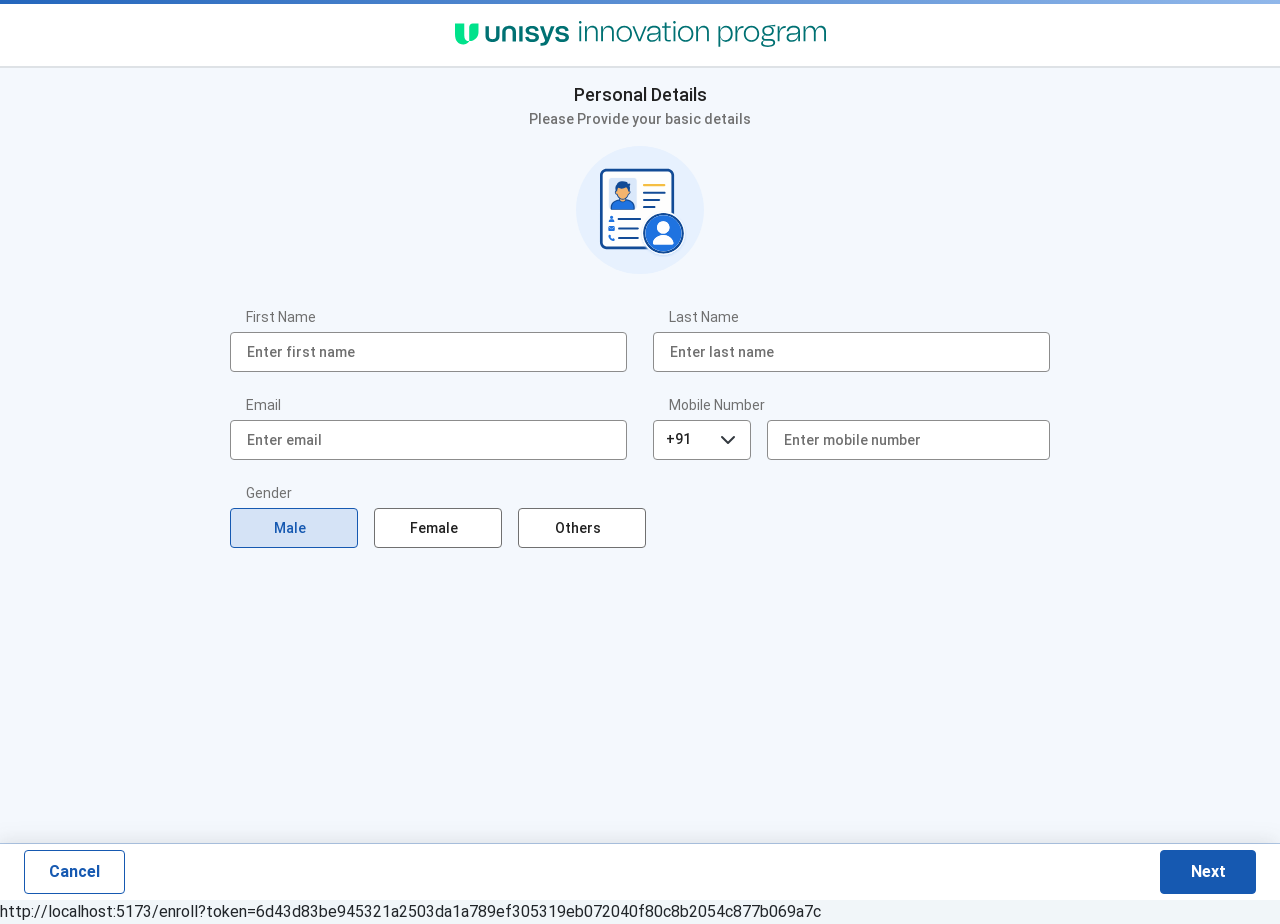
==== commit c67a40c8: "- Updating referrence to relative path renamed "_global" tp "global"" ====
--- a/index.html
+++ b/index.html
@@ -7,12 +7,12 @@
   <meta name="viewport" content="width=device-width, shrink-to-fit=no, initial-scale=1.0, maximum-scale=1.0, user-scalable=no, viewport-fit=cover">
   <meta http-equiv="X-UA-Compatible" content="ie=edge">
   <title>UIP Registration | Personal Details</title>
-  <link rel="stylesheet" href="./_global/xlib/bootstrap/css/bootstrap.min.css">
-  <link rel="stylesheet" href="./_global/xlib/unisys/unisys-style.min.css">
-  <link rel="stylesheet" href="./css/responsive.css">
-  <link rel="stylesheet" href="./css/app-style.css">
-  <link rel="stylesheet" href="./css/uipStyle.css">
-  <link rel="shortcut icon" href="./_global/favicon.ico" type="image/x-icon">
+  <link rel="stylesheet" href="_global/xlib/bootstrap/css/bootstrap.min.css">
+  <link rel="stylesheet" href="_global/xlib/unisys/unisys-style.min.css">
+  <link rel="stylesheet" href="css/responsive.css">
+  <link rel="stylesheet" href="css/app-style.css">
+  <link rel="stylesheet" href="css/uipStyle.css">
+  <link rel="shortcut icon" href="_global/favicon.ico" type="image/x-icon">
 </head>
 <body>
   <main class="d-grid">
@@ -77,4 +77,4 @@
     </footer>
   </main>
 </body>
-</html>+</html> http://localhost:5173/enroll?token=6d43d83be945321a2503da1a789ef305319eb072040f80c8b2054c877b069a7c
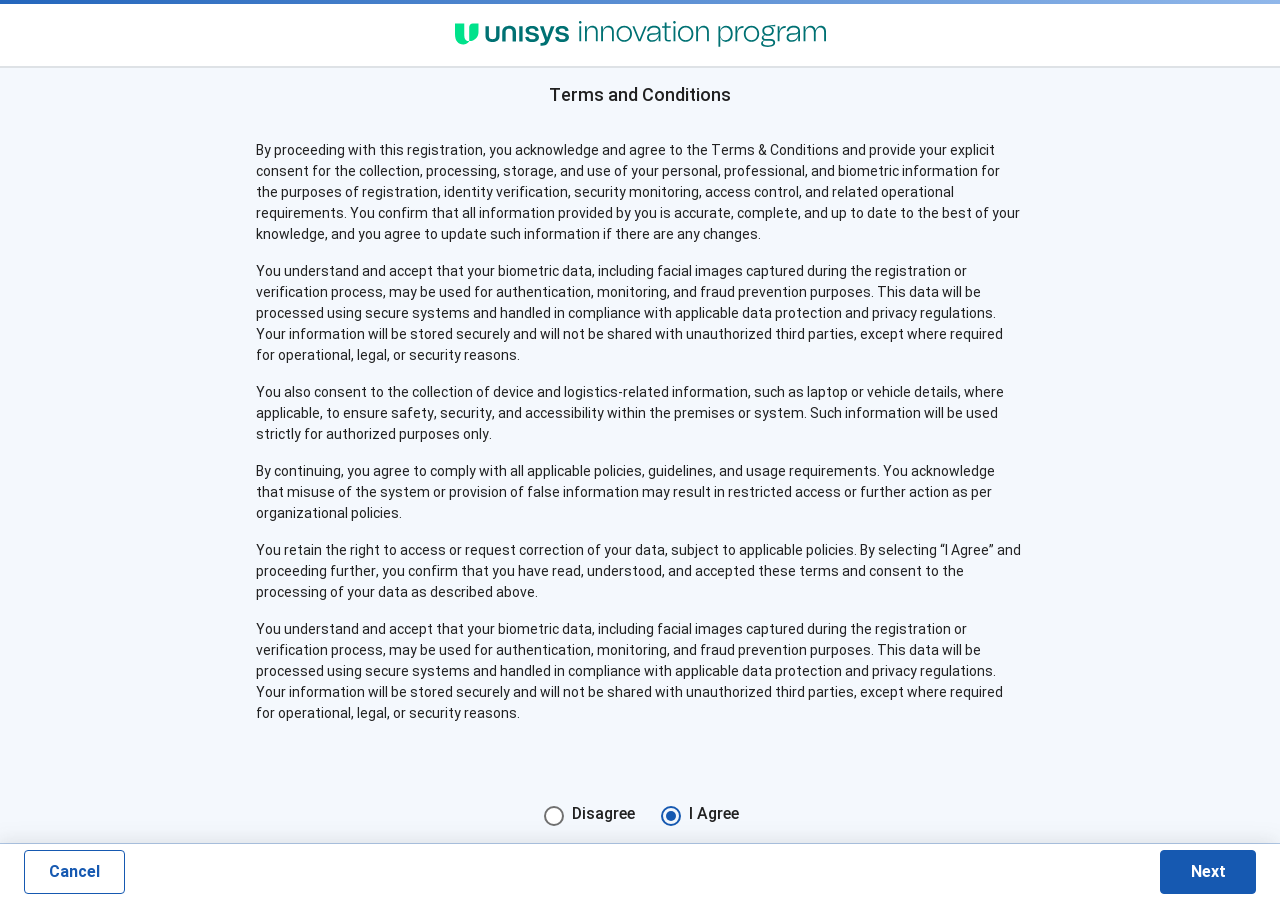
==== commit 078b55e8: "- Mobile order changes" ====
--- a/index.html
+++ b/index.html
@@ -4,77 +4,50 @@
   <meta charset="UTF-8">
   <meta name="format-detection" content="telephone=no">
   <meta name="msapplication-tap-highlight" content="no">
-  <meta name="viewport" content="width=device-width, shrink-to-fit=no, initial-scale=1.0, maximum-scale=1.0, user-scalable=no, viewport-fit=cover">
+  <meta name="viewport" content="width=device-width, shrink-to-fit=no, initial-scale=1.0, maximum-scale=1.0, user-scalable=no">
   <meta http-equiv="X-UA-Compatible" content="ie=edge">
-  <title>UIP Registration | Personal Details</title>
-  <link rel="stylesheet" href="_global/xlib/bootstrap/css/bootstrap.min.css">
-  <link rel="stylesheet" href="_global/xlib/unisys/unisys-style.min.css">
+  <title>UIP | Terms and Conditions</title>
+  <link rel="stylesheet" href="global/xlib/bootstrap/css/bootstrap.min.css">
+  <link rel="stylesheet" href="global/xlib/unisys/unisys-style.min.css">
   <link rel="stylesheet" href="css/responsive.css">
   <link rel="stylesheet" href="css/app-style.css">
   <link rel="stylesheet" href="css/uipStyle.css">
-  <link rel="shortcut icon" href="_global/favicon.ico" type="image/x-icon">
+  <link rel="shortcut icon" href="global/favicon.ico" type="image/x-icon">
 </head>
 <body>
   <main class="d-grid">
-    <!-- Header -->
     <header class="header h-auto d-flex bg-white">
       <h1 class="logo fs-0 m-0">Unisys Innovation Program</h1>
     </header>
-    <article class="content d-grid user__details">
-      <header class="content__header d-flex flex-column gap-2 justify-content-center">
-        <h2 class="content__title">Personal Details</h2>
-        <strong class="content__description">Please Provide your basic details</strong>
+    <article class="content d-grid terms-conditions">
+      <header class="content__header d-flex justify-content-center">
+        <h2 class="content__title">Terms and Conditions</h2>
       </header>
-      <img src="css/images/icons/personal_details.svg" alt="Personal Details" class="img-fluid content__thumbnail mb-3">
-      <form class="pd__form form-outline d-grid" autocomplete="off">
-        <div class="col fieldset">
-          <label for="firstName">First Name</label>
-          <input type="text" name="firstName" id="firstName" class="form-control" placeholder="Enter first name">
-        </div>
-        <div class="col fieldset">
-          <label for="lastName">Last Name</label>
-          <input type="text" name="lastName" id="lastName" class="form-control" placeholder="Enter last name">
-        </div>
-        <div class="col fieldset">
-          <label for="email">Email</label>
-          <input type="email" name="email" id="email" class="form-control" placeholder="Enter email">
-        </div>
-        <div class="col fieldset">
-          <label for="mobileNumber">Mobile Number</label>
-          <div class="d-inline-flex align-items-center gap-3">
-            <select name="telExtension" id="telExtension" class="form-select sm">
-              <option value="+91" selected>+91</option>
-              <option value="+01">+01</option>
-              <option value="+02">+02</option>
-              <option value="+03">+03</option>
-            </select>
-            <input type="tel" name="mobileNumber" id="mobileNumber" class="form-control" placeholder="Enter mobile number">
+      <section class="tc__content d-flex flex-column gap-3">
+        <p>By proceeding with this registration, you acknowledge and agree to the Terms & Conditions and provide your explicit consent for the collection, processing, storage, and use of your personal, professional, and biometric information for the purposes of registration, identity verification, security monitoring, access control, and related operational requirements. You confirm that all information provided by you is accurate, complete, and up to date to the best of your knowledge, and you agree to update such information if there are any changes.</p>
+        <p>You understand and accept that your biometric data, including facial images captured during the registration or verification process, may be used for authentication, monitoring, and fraud prevention purposes. This data will be processed using secure systems and handled in compliance with applicable data protection and privacy regulations. Your information will be stored securely and will not be shared with unauthorized third parties, except where required for operational, legal, or security reasons.</p>
+        <p>You also consent to the collection of device and logistics-related information, such as laptop or vehicle details, where applicable, to ensure safety, security, and accessibility within the premises or system. Such information will be used strictly for authorized purposes only.</p>
+        <p>By continuing, you agree to comply with all applicable policies, guidelines, and usage requirements. You acknowledge that misuse of the system or provision of false information may result in restricted access or further action as per organizational policies.</p>
+        <p>You retain the right to access or request correction of your data, subject to applicable policies. By selecting “I Agree” and proceeding further, you confirm that you have read, understood, and accepted these terms and consent to the processing of your data as described above.</p>
+        <p>You understand and accept that your biometric data, including facial images captured during the registration or verification process, may be used for authentication, monitoring, and fraud prevention purposes. This data will be processed using secure systems and handled in compliance with applicable data protection and privacy regulations. Your information will be stored securely and will not be shared with unauthorized third parties, except where required for operational, legal, or security reasons.</p>
+      </section>
+      <form class="tc__form">
+        <div class="form-group m-0 d-flex justify-content-center gap-4">
+          <div class="form-check form-check-inline">
+            <input class="form-check-input" type="radio" name="acceptTermsConditions" id="disagreeTermsConditions" value="disagree">
+            <label class="form-check-label" for="disagreeTermsConditions" value="disagree">Disagree</label>
           </div>
-        </div>
-        <div class="col fieldset">
-          <label for="gender">Gender</label>
-          <div class="d-flex align-items-center gap-3">
-            <div class="d-inline-flex">
-              <input type="radio" class="btn-check" name="genderType" id="maleGender" autocomplete="off" checked>
-              <label class="btn btn__radio m-0" for="maleGender">Male</label>
-            </div>
-            <div class="d-inline-flex">
-              <input type="radio" class="btn-check" name="genderType" id="femaleGender" autocomplete="off">
-              <label class="btn btn__radio m-0" for="femaleGender">Female</label>
-            </div>
-            <div class="d-inline-flex">
-              <input type="radio" class="btn-check" name="genderType" id="otherGender" autocomplete="off">
-              <label class="btn btn__radio m-0" for="otherGender">Others</label>
-            </div>
+          <div class="form-check form-check-inline">
+            <input class="form-check-input" type="radio" name="acceptTermsConditions" id="agreeTermsConditions" value="agree" checked>
+            <label class="form-check-label" for="agreeTermsConditions" value="agree">I Agree</label>
           </div>
         </div>
       </form>
     </article>
-    <!-- Footer -->
     <footer class="d-flex justify-content-between align-items-center px-4">
       <button type="button" class="btn btn-secondary" id="btnCancel">Cancel</button>
       <button type="button" class="btn btn-primary m-0" id="btnSubmit">Next</button>
     </footer>
   </main>
 </body>
-</html> http://localhost:5173/enroll?token=6d43d83be945321a2503da1a789ef305319eb072040f80c8b2054c877b069a7c+</html>
--- a/global/xlib/unisys/unisys-style.min.css
+++ b/global/xlib/unisys/unisys-style.min.css
@@ -0,0 +1 @@
+@font-face{font-family:OSRegular;src:url(fonts/openSans/Regular.woff2) format('woff2'),url(fonts/openSans/Regular.woff) format('woff');font-weight:400;font-style:normal}@font-face{font-family:OSSemiBold;src:url(fonts/openSans/Semibold.woff2) format('woff2'),url(fonts/openSans/Semibold.woff) format('woff');font-weight:400;font-style:normal}@font-face{font-family:OSBold;src:url(fonts/openSans/Bold.woff2) format('woff2'),url(fonts/openSans/Bold.woff) format('woff');font-weight:400;font-style:normal}body,html{height:100%;font-family:OSRegular}main.main{height:100%;width:100%;background-color:#f1f6f9}section.main-container{overflow:hidden;height:100%;padding:0 1.25rem}aside.sidemenu{height:100%;width:0;background-color:#fff;float:left;transition:all .3s linear;position:absolute;z-index:9;box-shadow:0 6px 12px rgba(0,0,0,.1)}aside.sidemenu.min{width:80px}aside.sidemenu.min:not(.accordion):hover,aside.sidemenu.open{width:360px}aside.sidemenu.min:not(.accordion):hover .sidemenu-header,aside.sidemenu.open .sidemenu-header{width:100%;background-color:#1e74aa}aside.sidemenu.min:not(.accordion):hover .sidemenu-header a.menu-pin,aside.sidemenu.open .sidemenu-header a.menu-pin{width:5rem;cursor:pointer}aside.sidemenu.min .sidemenu-header{background-color:#1e74aa}aside.sidemenu+section>header.header .section-name{padding-left:80px}aside.sidemenu.min+section>header .section-name{padding-left:96px}aside.sidemenu.min+section.main-container .main-content{margin-left:80px}aside.sidemenu .sidemenu-header{width:80px;height:80px;transition:all .3s linear;overflow:hidden}aside.sidemenu .sidemenu-header a.menu{width:5rem;height:5rem;display:inline-block;padding:1.25rem;cursor:pointer;transition:all .3s linear}aside.sidemenu.min .sidemenu-header a.menu,aside.sidemenu.open .sidemenu-header a.menu{background-color:#1e74aa}aside.sidemenu.min .sidemenu-header a.menu{cursor:default}aside.sidemenu .sidemenu-header a.menu-pin{width:5rem;height:5rem;display:block;margin:0;padding:1.75rem;float:right;transition:all .3s linear}aside.sidemenu .nav.flex-column{width:0;overflow:hidden;padding-top:1px}aside.sidemenu.min .nav.flex-column,aside.sidemenu.min:not(.accordion):hover .nav.flex-column,aside.sidemenu.open .nav.flex-column{width:100%;overflow:visible}aside.sidemenu .nav.flex-column .nav-link{padding:.75rem 1.25rem;float:left;width:100%;white-space:nowrap;font-family:OSSemiBold;color:#666;font-size:14px;background-position:center right 1rem;background-repeat:no-repeat}aside.sidemenu .nav.flex-column .nav-link.active{color:#1e74aa}aside.sidemenu:not(.accordion) .nav.flex-column .nav-item:hover>.nav-link{background-color:#0f6296;color:#fff}aside.sidemenu .nav.flex-column .nav-link .icon{width:1.5rem;height:1.5rem;margin:0 .5rem;float:left}aside.sidemenu .nav.flex-column .nav-link .text{display:none;width:0;overflow:hidden}aside.sidemenu.min:hover .nav.flex-column .nav-link .icon,aside.sidemenu.open .nav.flex-column .nav-link .icon{margin-right:1rem}aside.sidemenu.min:hover .nav.flex-column .nav-link .text,aside.sidemenu.open .nav.flex-column .nav-link .text{display:block;width:auto;overflow:visible}aside.sidemenu .nav.flex-column .nav-item{position:relative;float:left;width:100%}aside.sidemenu .nav.flex-column .nav-item ul{visibility:collapse;list-style:none;position:absolute;width:0;background:#fff;padding-left:0;left:360px;top:-8px;padding-top:8px;padding-bottom:16px;box-shadow:0 6px 12px rgba(0,0,0,.1);border-radius:2px;transition:all .3s linear}aside.sidemenu:not(.accordion) .nav.flex-column .nav-item:hover>ul{visibility:visible;width:320px;left:360px}aside.sidemenu:not(.accordion) .nav.flex-column .nav-item ul .nav-item ul{left:320px;transition:all .3s linear;visibility:collapse;width:0}aside.sidemenu:not(.accordion) .nav.flex-column .nav-item ul .nav-item:hover>ul{visibility:visible;width:320px}aside.sidemenu:not(.accordion) .nav.flex-column .nav-item ul .nav-link{padding:.75rem 1rem;height:3rem}aside.sidemenu:not(.accordion):hover .nav.flex-column .nav-item.dropdown>.nav-link,aside.sidemenu:not(.accordion):not(.min) .nav.flex-column .nav-item.dropdown>.nav-link{background-image:url(images/icons/icon-arrow-right-black.svg)}aside.sidemenu:not(.accordion) .nav.flex-column .nav-item:hover.dropdown>.nav-link{background-image:url(images/icons/icon-arrow-right-white.svg)}aside.sidemenu .header-sub-menu{width:0;padding:0 1rem;margin-top:1rem;visibility:collapse;position:absolute;left:5rem;top:0;z-index:0;transition:all .2s linear}aside.sidemenu .header-sub-menu .title{display:block;margin-bottom:.5rem;color:#979797;text-transform:uppercase;font-family:OSSemiBold;font-size:.75rem}.sidemenu-header i.icon{width:1.5rem;height:1.5rem;position:relative;display:inline-block;left:0;top:0}.sidemenu-header i.icon:before{content:'';position:absolute;width:100%;height:100%;left:0;top:0;background-position:center;background-repeat:no-repeat}aside.sidemenu i.icon.hamburger-menu{width:2.5rem;height:2.5rem;background-color:#1e74aa}aside.sidemenu i.icon.hamburger-menu:before{background-image:url(images/icons/icon-hamburger-menu.svg)}aside.sidemenu i.icon.pin:before{background-image:url(images/icons/menu-pin.svg)}aside.sidemenu.min i.icon.pin:before{background-image:url(images/icons/menu-unpin.svg)}aside.sidemenu.accordion .sidemenu-header,aside.sidemenu.accordion.open .sidemenu-header{background-color:transparent}aside.sidemenu.accordion .sidemenu-header .form-control{background-color:#f1f6f9}aside.sidemenu.accordion.open .header-sub-menu{display:block;width:280px;visibility:visible;transition:all .3s linear}aside.sidemenu.accordion.open .sidemenu-header a.menu-pin{width:1.5rem;height:1.5rem;margin:.75rem 1rem 0 0;padding:0;z-index:1}aside.sidemenu.accordion.min .nav.flex-column,aside.sidemenu.accordion.open .nav.flex-column{width:5rem;background-color:#f1f6f9;height:calc(100% - 5rem);z-index:1}aside.sidemenu.accordion .nav.flex-column .nav-link{font-size:.875rem}aside.sidemenu.accordion .nav.flex-column>.nav-item{position:inherit}aside.sidemenu.accordion .nav.flex-column>.nav-item>.nav-link{width:80px;height:80px;white-space:normal;font-size:11px;padding:18px 4px;text-align:center;border-left:4px solid transparent}aside.sidemenu.accordion .nav.flex-column>.nav-item>.nav-link .icon{display:block;margin:0 1.5rem;padding:0}aside.sidemenu.accordion .nav.flex-column>.nav-item>.nav-link.active{border-color:#1e74aa}aside.sidemenu.accordion .nav.flex-column .nav-item .nav-link:hover{border-color:#0f6296;background-color:#0f6296;color:#fff}aside.sidemenu.accordion.min .nav.flex-column>.nav-item>.nav-link>.text{overflow:visible;width:auto;display:block}aside.sidemenu.accordion .nav.flex-column>.nav-item>ul{left:5rem;top:6rem;width:0;box-shadow:none;padding:0;overflow:hidden;transition:all .2s linear}aside.sidemenu.accordion.open .nav.flex-column>.nav-item>.nav-link.active+ul{left:5rem;visibility:visible;width:280px;transition:all .3s linear}aside.sidemenu.accordion .nav.flex-column>.nav-item>ul>.nav-item>ul{float:left;left:0;top:0;visibility:hidden;width:280px;max-height:0;position:relative;padding:0;box-shadow:none;background-color:#f8fbfc;border-bottom:1px solid rgba(30,116,170,.1)}aside.sidemenu.accordion.open .nav.flex-column>.nav-item>ul>.nav-item.dropdown>.nav-link.open+ul{max-height:500px;visibility:visible}aside.sidemenu.accordion.open .nav.flex-column>.nav-item>ul>.nav-item.dropdown>.nav-link.open{background-color:#1e74aa;color:#fff}aside.sidemenu.accordion.open .nav.flex-column>.nav-item>ul>.nav-item.dropdown>.nav-link:hover{background-color:#0f6296}aside.sidemenu.accordion.open .nav.flex-column>.nav-item>ul>.nav-item.dropdown>.nav-link:hover:after{background-image:url(images/icons/chevron-down-white.svg)}aside.sidemenu.accordion.open .nav.flex-column>.nav-item>ul>.nav-item.dropdown>.nav-link.open:after{background-image:url(images/icons/chevron-down-white.svg);transform:rotate(180deg)}aside.sidemenu.accordion.open .nav.flex-column>.nav-item>ul>.nav-item.dropdown>.nav-link:after{content:'';position:absolute;width:1.5rem;height:1.5rem;right:.5rem;background-image:url(images/icons/chevron-down-blue.svg);background-position:center;background-repeat:no-repeat;transition:all .3s linear}aside.sidemenu.accordion.min .nav.flex-column,aside.sidemenu.accordion.open .nav.flex-column{overflow-y:auto;overflow-x:hidden;display:block}aside.sidemenu.accordion .nav.flex-column>.nav-item>ul .nav-item .nav-link{font-family:OSRegular}aside.sidemenu.accordion .nav.flex-column>.nav-item>ul .nav-item>ul .nav-link{padding-left:2rem}aside.sidemenu.accordion .nav.flex-column>.nav-item>ul .nav-item>ul .nav-link.active{font-family:OSSemiBold}aside.sidemenu.accordion i.icon.pin:before{background-image:url(images/icons/menu-pin-blue.svg)}aside.sidemenu.accordion.min i.icon.pin:before{background-image:url(images/icons/menu-unpin-blue.svg)}aside.sidemenu.accordion.min .sidemenu-header a.menu{cursor:pointer}aside.sidemenu.accordion .nav.flex-column .nav-item .nav-link[data-shortcut-key]:before{content:attr(data-shortcut-key);width:0;height:auto;position:absolute;right:0;font-size:.6875rem;margin-top:.125rem;overflow:hidden;transition:all .3s linear}aside.sidemenu.accordion .nav.flex-column .nav-item .nav-link[data-shortcut-key]:hover:before{width:auto;right:1rem}header.header{height:100px;transition:all .3s linear}header.header .nav{margin-top:2rem}header.header .nav .nav-item{margin-left:1rem}header.header .nav .nav-item .nav-link{width:30px;height:30px;border-radius:50%;padding:0;line-height:30px;text-align:center;background-repeat:no-repeat;background-position:center;background-color:#979797}header.header .nav .nav-item .nav-link:hover{background-color:#0f6296;cursor:pointer}header.header .nav .nav-item .profile-icon{margin-top:-5px}header.header .nav .nav-item .nav-link.dropdown-toggle:after{display:none}header.header>.row,header.header>.row>.col{height:100%}header.header .section-name{font-size:1.25rem;padding-top:1.5rem;font-weight:600}header.header.logo-header{background:url(../../app/styles/images/brand/logo-header.svg) no-repeat center}header.header .user-info{height:24px;background-color:#fff;border-bottom-left-radius:.25rem;border-bottom-right-radius:.25rem;display:inline-block;padding:0 .75rem}header.header .user-info span{font-size:11px;color:#666}header.header .user-info span.date{color:#979797;border-right:1px solid #bdbec1;padding-right:.5rem;margin-right:.5rem}header.header .user-info span.name{font-weight:700}header.header .user-info+.nav{margin-top:1rem}section.main-content{height:calc(100% - 200px);background-color:#fff;box-shadow:0 1px 2px rgba(0,0,0,.1);transition:all .3s linear}section.main-content .page-content{height:100%;overflow-x:hidden;overflow-y:auto}section.main-content .page-content.has-page-footer{height:calc(100% - 5rem)}section.main-content .page-header{padding:calc(1.5rem - .125rem) 1rem;height:76px}section.main-content .page-header .page-title{font-size:1.25rem;font-weight:600;color:#1a1a1a;padding:0 .75rem}section.main-content .page-header nav[aria-label=breadcrumb]{margin-top:.5rem}section.main-content .page-header+.page-content{height:calc(100% - 76px)}section.main-content .page-header+.page-content.has-page-footer{height:calc(100% - 156px)}section.main-content .page-header+.page-search+.page-content{height:calc(100% - 140px)}section.main-content .page-header+.page-search+.page-content.has-page-footer{height:calc(100% - 220px)}section.main-content .page-header+.page-search{height:2.5rem;padding-top:0}section.main-content .page-search{height:4rem;margin-bottom:1.5rem;padding-top:1.5rem}section.main-content .page-search+.page-content{height:calc(100% - 88px)}section.main-content .page-search+.page-content.has-page-footer{height:calc(100% - 168px)}section.main-content .page-footer{height:5rem;border-top:1px solid #eaecee;padding:1.25rem 1rem}section.main-content .page-content .page-sub-title{font-size:1rem;color:#313233}section.main-content .page-content .page-description{font-size:.875rem;color:#979797}section.main-content .group-title{font-size:.75rem;color:#577080;margin-bottom:1.5rem;text-transform:uppercase;font-weight:700}footer.footer{height:100px;font-size:.625rem;color:#979797;overflow:hidden}footer.footer .version{font-size:.75rem}footer.footer .col-12:first-child{height:48px;position:relative;margin-bottom:.5rem}footer.footer .logo-wrap{display:inline-block;height:100%;padding-top:1rem}footer.footer .logo-footer1{background:url(../../app/styles/images/brand/logo-footer1.svg) no-repeat center right;height:30px;width:7rem;float:left;margin-right:1rem;position:relative}footer.footer .logo-footer2{background:url(../../app/styles/images/brand/logo-footer2.svg) no-repeat center left;height:30px;width:10rem;float:left;margin-left:1rem}footer.footer .logo-footer1:first-child:after{width:1px;height:1.875rem;content:'';position:absolute;background-color:#bdbec1;right:-1rem;top:0}.login-content{height:calc(100% - 100px);display:flex}.login-wrap{width:360px;min-width:360px;min-height:360px}.login-header{height:3rem;margin-bottom:2rem}.login-box{background:#fff;box-shadow:0 1px 2px rgba(0,0,0,.1);min-height:360px;padding:3rem 2.5rem 2rem 3rem}.login-header.logo-header{background:url(../../app/styles/images/brand/logo-header.svg) no-repeat center;background-size:contain!important}.alert{border-radius:0;font-size:.75rem}.alert-danger{background-color:#c94346;color:#fff}.dashboard.main-content{background-color:transparent;box-shadow:none}.btn{font-size:.875rem;min-width:6rem;height:2.5rem;border-radius:.25rem;font-style:normal;font-family:OSSemiBold;position:relative;padding:.5rem 1rem}.btn.active,.btn.active:focus,.btn.focus,.btn:active,.btn:active:focus,.btn:focus{box-shadow:none!important}.btn.btn-sm{font-size:.6875rem;min-width:3.5rem;height:1.5rem;padding:.125rem 1rem}.btn.btn-md{font-size:.8125‬rem;min-width:4.75rem;height:2rem;padding:.25rem 1rem}.btn.btn-primary,.btn.btn-primary:not(:disabled):active{background:#1e74aa;border:.125rem solid #1e74aa;color:#fff}.btn.btn-primary:not(:disabled):active,.btn.btn-primary:not(:disabled):focus,.btn.btn-primary:not(:disabled):hover,.show>.btn-primary.dropdown-toggle{background:#0f6296;border-color:#0f6296;color:#fff}.btn.btn-primary.disabled,.btn.btn-primary:disabled{background:#979797;border-color:#979797;color:#fefefe}.btn.btn-secondary{background:#fff;border:.125rem solid #1e74aa;color:#1e74aa}.btn.btn-secondary:not(:disabled):active,.btn.btn-secondary:not(:disabled):focus,.btn.btn-secondary:not(:disabled):hover{background:#fff;border-color:#0f6296;color:#0f6296}.btn.btn-secondary.disabled,.btn.btn-secondary:disabled{background:#fff;border-color:#979797;color:#979797}.btn.btn-link{color:#1e74aa;font-family:OSSemiBold;text-decoration:none}.btn.btn-link.disabled,.btn.btn-link:disabled{color:#979797;pointer-events:none}.btn.btn-link.icon{padding-left:2.5rem}.btn.icon{padding-left:2.5rem}.btn.icon:before{background:url(images/icons/plus-disabled.svg) no-repeat center;width:1rem;height:1rem;content:'';position:absolute;margin-top:3px;left:1rem}.btn.btn-link.icon:before{background:url(images/icons/plus-blue.svg) no-repeat center;margin-top:3px}.btn.icon.disabled:before,.btn.icon:disabled:before{background:url(images/icons/plus-disabled.svg) no-repeat center}.btn.btn-primary.icon:before{background-image:url(images/icons/plus-white.svg)}.btn.btn-secondary.icon:before{background-image:url(images/icons/plus-blue.svg)}.btn.disabled,.btn:disabled{opacity:1}.btn+.btn{margin-left:.5rem}.form-check:not(.form-check-inline){margin-bottom:1rem}.form-check>.form-check-input{visibility:hidden}.form-check>.form-check-input+.form-check-label{position:relative;padding-left:.75rem;color:#212529;font-weight:400}.form-check>.form-check-input+.form-check-label:before{content:'';position:absolute;width:1.25rem;height:1.25rem;border:2px solid #666;background-color:#fff;border-radius:.25rem;left:-1.25rem;top:2px}.form-check>.form-check-input+.form-check-label:hover:before{border-color:#1e74aa}.form-check>.form-check-input:checked+.form-check-label:before{border-color:#1e74aa;background:#1e74aa url(images/icons/checkbox-check.svg) no-repeat center}.form-check>.form-check-input.partial:checked+.form-check-label:before{border-color:#1e74aa;background:#fff url(images/icons/checkbox-check-partial.svg) no-repeat center}.form-check>.form-check-input:disabled+.form-check-label:before{border-color:#b2b2b2}.form-check>.form-check-input:checked:disabled+.form-check-label:before{border-color:#b2b2b2;background:url(images/icons/checkbox-check-disabled.svg) no-repeat center}.form-check>.form-check-input[type=radio]+.form-check-label:before{border-radius:50%}.form-check>.form-check-input[type=radio]:checked+.form-check-label:before{background:url(images/icons/radio-check.svg) no-repeat center}.form-check>.form-check-input[type=radio]:checked:disabled+.form-check-label:before{background:url(images/icons/radio-check-disabled.svg) no-repeat center;border-color:#b2b2b2}.form-check-inline{margin-right:1.25rem}.form-check.form-check-inline .form-check-input{margin-right:.4rem}.form-control{border-radius:0;border-color:#666;padding:.5rem 1rem;font-size:1rem;color:#1a1a1a;font-family:OSRegular;border-width:0;border-bottom-width:1px;height:2.5rem}.form-control:focus{box-shadow:none!important;border-color:#1e74aa;border-bottom-width:2px;padding-bottom:calc(.5rem - 1px)}.form-control:active{border-color:#1e74aa}.form-group{position:relative}.form-group small.form-text,.form-group>label{padding-left:1rem;font-size:.875rem;font-family:OSSemiBold}.form-group>label{color:#979797}.form-group small.form-text{margin-top:.5rem;color:#4d4d4d;font-family:OSRegular}.form-group>.form-control-plaintext{padding:.5rem 1rem;color:#1a1a1a}:-moz-placeholder,:-ms-input-placeholder,::-webkit-input-placeholder{color:#999;font-size:1rem}.form-control.disabled,.form-control:disabled{border-color:#979797;border-style:dashed;color:#b2b2b2;background-color:#fff}.has-error-msg .form-control{border-color:#c94346!important}.form-group.has-error-msg>label{color:#c94346}.form-group.has-error-msg>small.form-text{display:none}.form-group.has-error-msg>.error-txt{display:block}.form-group:focus-within>label[for]{color:#1e74aa!important}.error-txt{color:#c94346;padding-left:2.5rem;font-size:.875rem;display:none;margin-top:.5rem;background:url(images/icons/error-message.svg) no-repeat left 1rem center}.form-outline .form-control{border-radius:.25rem;border-width:1px}.form-outline .form-control:focus{border-width:2px;padding:calc(.5rem - 1px) calc(1rem - 1px)}.form-fill .form-control{background-color:#f6f6f6;border-bottom-width:1px}.form-fill .form-control:focus{border-bottom-width:2px;padding-bottom:calc(.5rem - 1px)}.form-fill .form-control:not(.disabled),.form-fill .form-control:not(:disabled){border-color:#f6f6f6}.form-fill .form-control.disabled,.form-fill .form-control:disabled{border-color:#b3b3b3}.form-control.form-control-lg{height:3rem}.form-control.form-control-sm{height:2rem;font-size:.75rem}.form-control.form-control-sm~small.form-text{font-size:.75rem}.form-control.icon{padding-right:calc(1.5em + .75rem);background-image:url(images/icons/placeholder-icon.svg);background-repeat:no-repeat;background-position:center right calc(.375em + .1875rem);background-size:calc(1.5em) calc(1.5em)}.form-control.toggle[type=password].icon{background-image:url(images/icons/eye.svg)}.form-control.toggle[type=text].icon{background-image:url(images/icons/eye-closed.svg)}.form-control.toggle[type=password]:disabled.icon{background-image:url(images/icons/eye-disabled.svg)}.form-control.datepick~.controller,.form-control.toggle~.controller{width:1.5rem;height:1.5rem;position:absolute;right:calc(1rem - 1px);top:2.35rem}.form-control.datepick:disabled~.controller,.form-control.toggle:disabled~.controller{pointer-events:none}.form-group.required>label:after{content:'*';color:#4d4d4d;margin-left:.25rem}.form-group.required.has-error-msg>label:after{color:#c94346}fieldset{margin-bottom:1rem;border:1px solid #dfdfdf;border-radius:.25rem;padding:1rem;margin-bottom:1rem}fieldset>legend{font-size:.875rem;width:auto;text-transform:uppercase;font-family:OSBold;color:#577080}.form-row>.col,.form-row>[class*=col-]{padding-left:.75rem;padding-right:.75rem}form .icon.help{width:1rem;height:1rem;float:right;background-repeat:no-repeat;background-size:cover;margin:.5rem}.select,select{position:relative;-webkit-appearance:none;-moz-appearance:none;appearance:none;background-image:url(images/icons/select-arrow.svg);background-position:center right calc(.375em + .1875rem);background-repeat:no-repeat;padding-right:calc(1.5em + .75rem)}.select.disabled,select:disabled{background-image:url(images/icons/select-arrow-disabled.svg)}.selectpicker select{display:none!important}.selectpicker .dropdown-menu{padding:.5rem 0;top:inherit;left:inherit;width:calc(100% - 10px);margin-top:-1px;border-radius:.25rem;box-shadow:0 .25rem .5rem rgba(0,0,0,.25)}.selectpicker .dropdown-menu .dropdown-menu-scroll{max-height:200px;overflow:auto}.selectpicker .form-control:focus{outline:0;box-shadow:none}.selectpicker .form-control:hover{color:inherit}.selectpicker .form-control{text-align:left}.selectpicker .form-control:after{float:right;margin-top:10px}.selectpicker .pill-button{display:inline-block;background:#1e74aa;color:#fff;padding:0 30px 0 5px;margin-right:3px;margin-bottom:2px;border-radius:3px;position:relative}.selectpicker .pill-close{width:1rem;height:20px;position:absolute;right:5px;top:.25rem;color:#fff;text-align:center;line-height:1rem;font-size:20px}.selectpicker .form-control:hover,.selectpicker .pill-close:hover{text-decoration:none}.selectpicker .title{font-weight:700}.selectpicker .search-result{text-align:center}.selectpicker .dropdown-item{padding:.5rem 1rem}.selectpicker .dropdown-item.selected{background-color:inherit;color:#1e74aa;font-weight:600}.selectpicker .dropdown-item.disabled{color:#979797}.selectpicker .dropdown-item:not(.close-button):focus,.selectpicker .dropdown-item:not(.close-button):hover{background-color:#0f6296;color:#fff}.selectpicker .search-result.hide{display:none!important}.selectpicker .dropdown-item.false{height:0;overflow:hidden;padding:0}.selectpicker .check-box a.dropdown-item{padding-left:3.25rem;position:relative}.selectpicker .dropdown-item.close-button .btn{margin:0}.selectpicker .check-box a.dropdown-item:before{content:'';width:1.25rem;height:1.25rem;background:#fff;border:2px solid #666;border-radius:.25rem;position:absolute;left:1rem;top:.75rem}.selectpicker .check-box a.dropdown-item.selected:before{border-color:#1e74aa;background:#1e74aa url(images/icons/checkbox-check.svg) no-repeat center}.selectpicker .check-box a.dropdown-item:focus:before,.selectpicker .check-box a.dropdown-item:hover:before{border-color:#fff;background-color:#1e74aa}.selectpicker .check-box a.dropdown-item.selected:hover:before{border-color:#fff;background-color:#fff;background-image:url(images/icons/checkbox-check-blue.svg)}.selectpicker .dropdown-item.close-button:active,.selectpicker .dropdown-item.close-button:hover,.selectpicker .dropdown-item.list-title:hover,.selectpicker .dropdown-item.search:hover,.selectpicker .dropdown-item.title:hover{background:inherit}.selectpicker .close-button{text-align:center}.selectpicker.multiple .close-button{display:block}.selectpicker .errortxt{position:absolute;top:65px}.selectpicker .disabled{pointer-events:none}.selectpicker .dropdown-toggle:after{display:none}.selectpicker.show .form-control{border-color:#1e74aa;border-bottom-width:2px;padding-bottom:calc(.5rem - 1px)}.selectpicker .dropdown-item.search:hover{color:inherit}.form-outline .selectpicker .form-control:focus,.form-outline .selectpicker.show .form-control{border-bottom-color:#1e74aa;border-width:2px;padding:calc(.5rem - 1px) calc(1rem - 1px);padding-right:calc(1.5em + .75rem)}.nav-tabs{border-bottom:0;padding:0 1.25rem}.nav-tabs>.nav-item>.nav-link{margin:0 1.25rem;font-family:OSSemiBold;padding:.5rem 0;font-size:.875rem;color:#666;text-transform:uppercase;border-bottom:2px solid transparent;border-left:none;border-top:none;border-right:none;text-align:center}.nav-tabs>.nav-item>.nav-link.active{color:#1e74aa;border-bottom-color:#1e74aa;background-color:transparent}.tab-content{padding:1.5rem 2.5rem}.responsive-tab{display:flex}.responsive-tab .contextual-menu{left:-.75rem;position:relative}.responsive-tab .contextual-menu .dropdown-menu{left:.5rem!important}.responsive-tab .contextual-menu .dropdown-toggle{transform:rotate(90deg);cursor:pointer!important;position:relative;top:.375rem}.breadcrumb{background-color:transparent;padding:0;margin:0}.breadcrumb .breadcrumb-item{font-size:.75rem;color:#313233}.breadcrumb .breadcrumb-item a{color:#1e74aa}.breadcrumb-item+.breadcrumb-item::before{content:'\00BB';color:#979797}.breadcrumb .breadcrumb-item a:hover{color:#0f6296;text-decoration:underline}.pills{padding:0 2rem 0 .5rem;font-size:.75rem;color:#313233;border:1px solid #979797;border-radius:.25rem;position:relative;display:inline-block;line-height:1.375rem;margin:0 .25rem}.pills:first-child{margin-left:.5rem}.pills:last-child{margin-right:.5rem}.pills>a{width:calc(1.5rem - 2px);height:calc(1.5rem - 2px);background:url(images/icons/pill-close.svg) no-repeat center;position:absolute;top:0;right:0;border-left:1px solid #979797}.pills>a:hover{background:#1e74aa url(images/icons/pill-close-white.svg) no-repeat center}.pills-wrap{border:1px solid #979797;border-radius:.25rem;display:inline-block;padding-bottom:.5rem;background-color:#fff}.pills-wrap+.pills-wrap{margin-left:1rem}.pills-wrap .btn{margin:0;min-width:auto}.pills-wrap label{padding:.25rem 0 0 .5rem;color:#979797;font-size:11px}.pills-col{display:inline-flex}.toast{font-size:1rem;color:#313233;max-width:350px;border-radius:.25rem;box-shadow:0 2px .25rem rgba(0,0,0,.1)}.toast .toast-body{padding:1rem;padding-left:2.75rem;background-color:#fff;position:relative}.toast .icon{width:1.25rem;height:1.25rem;margin-top:2px;position:absolute;left:1rem;background-position:center;background-repeat:no-repeat}.toast.success{border-color:#3db75e}.toast.success .icon{background-image:url(images/icons/toaster-success.svg)}.toast.error{border-color:#c94346}.toast.error .icon{background-image:url(images/icons/toaster-error.svg)}.toast.caution{border-color:#f5a623}.toast.caution .icon{background-image:url(images/icons/toaster-warning.svg)}.toaster{position:absolute;top:0;right:0;padding:1rem;max-height:calc(100% - 2rem);overflow:auto}.dropdown-toggle:after{width:1.25rem;height:1.25rem;float:right;border:none}.dropdown-toggle.btn-primary:after{background:url(images/icons/select-arrow-white.svg) no-repeat center}.dropdown-menu{box-shadow:0 .25rem .5rem rgba(0,0,0,.25);border-radius:.25rem;border:none;padding:.5rem 0}.dropdown-item{padding:.5rem 1rem;font-size:.875rem;font-family:OSRegular}.dropdown-item.selected{color:#0f6296}.dropdown-item:hover{background-color:#0f6296;color:#fff}.dropdown-divider{margin:.5rem .75rem}.dropdown-menu.inverse .dropdown-item.active,.dropdown-menu.inverse .dropdown-item:hover{background-color:#fff;color:#0f6296}.search-form{display:inline-block;position:relative}.search-input{background-image:url(images/icons/icon-search-input.svg);background-position:center left 1rem;background-repeat:no-repeat;padding-left:3rem;padding-right:2.5rem}.search-input:focus{padding-left:3rem;padding-right:2.5rem;background-position-y:calc(50% - -1px)}.form-outline .search-input:focus{padding-left:calc(3rem - 1px);padding-right:calc(2.5rem - 1px);background-position-x:calc(1rem - 1px);background-position-y:center}.search-input~.btn{margin:0;margin-left:.5rem}.search-input~.icon.search-close{position:absolute;width:24px;height:24px;margin-top:.5rem;margin-left:-2.25rem;background:url(images/icons/icon-search-close.svg) no-repeat center;display:none}.search-input~.icon.search-close:hover{background:url(images/icons/icon-search-close-hover.svg) no-repeat center}.search-form .search-input.has-val:focus~.icon.search-close,.search-form .search-input.has-val~.icon.search-close:hover,.search-input.has-val:hover~.icon.search-close{display:inherit}.tooltip .tooltip-inner{padding:.5rem .75rem;font-size:11px;font-family:OSSemiBold;max-width:300px;line-height:18px;background-color:#4d4d4d}.tooltip .tooltip-inner{text-align:left!important}.tooltip.bs-tooltip-top .arrow:before{border-top-color:#4d4d4d}.tooltip.bs-tooltip-bottom .arrow:before{border-bottom-color:#4d4d4d}.tooltip.bs-tooltip-right .arrow:before{border-right-color:#4d4d4d}.tooltip.bs-tooltip-left .arrow:before{border-left-color:#4d4d4d}.custom-file>.custom-file-mask{position:absolute;width:calc(100% - 74px);height:calc(100% + 2px);top:0;z-index:2}.custom-file>.custom-file-label{border-radius:0;border-color:#666;padding:.5rem 1rem;font-size:1rem;color:#979797;font-family:OSRegular;border-width:0;border-bottom-width:1px;height:2.5rem;padding-right:5.25rem;overflow:hidden;text-overflow:ellipsis}.custom-file>.custom-file-label.file-input-selected{color:#1a1a1a}.custom-file>.custom-file-label:after{background:#1e74aa;border:.125rem solid #1e74aa;color:#fff;border-radius:.25rem;font-size:.75rem;height:1.5rem;padding:0 .75rem;margin-right:.5rem;margin-top:.5rem}.custom-file>.custom-file-input:hover~.custom-file-label:after{background:#0f6296;border-color:#0f6296;cursor:pointer}.custom-file>.custom-file-input:focus~.custom-file-label{box-shadow:none!important;border-color:#1e74aa!important;border-bottom-width:2px;padding-bottom:calc(.5rem - 1px)}.custom-file>.custom-file-input:disabled~.custom-file-label{border-color:#979797;border-style:dashed;color:#b2b2b2;background-color:#fff}.custom-file>.custom-file-input:disabled~.custom-file-label:after{background-color:#979797;border-color:#979797;cursor:default}.custom-file>.custom-file-input{width:calc(100% - 1rem);height:calc(100% - .25rem)}.form-outline .custom-file>.custom-file-label{border-radius:.25rem;border-width:1px}.form-outline .custom-file>.custom-file-input:focus~.custom-file-label{border-width:2px;padding:calc(.5rem - 1px) calc(1rem - 1px);padding-right:calc(5.25rem - 1px)}.form-outline .custom-file>.custom-file-input:focus~.custom-file-label:after{margin-top:calc(.5rem - 1px);margin-right:calc(.5rem - 1px)}.has-error-msg>.custom-file>.custom-file-input:focus~.custom-file-label,.has-error-msg>.custom-file>.custom-file-label{border-color:#c94346!important}.btn-group .btn{min-width:3rem;box-shadow:none;height:1.5rem;padding:3px 1rem;font-size:.75rem}.btn-group .btn .icon{width:1rem;height:1rem;display:inline-block}.btn-group.btn-md .btn{height:2rem;padding:.25rem 1rem;font-size:.875rem}.btn-group.btn-md .btn .icon{margin-top:3px}.btn-group .btn-default{background-color:#eaecee;color:#1e74aa}.btn-group .btn-default.active{background-color:#1e74aa;color:#fff;color:#fff;border-radius:.25rem!important}.btn-group.disabled{pointer-events:none}.btn-group.disabled .btn-default{background-color:#eaecee;color:#979797}.btn-group.disabled .btn-default.active{background-color:#b2b2b2;color:#fff}.btn i.icon.lock{background-image:url(images/icons/lock.svg)}.btn-group.disabled .btn.active i.icon.lock,.btn.active i.icon.lock{background-image:url(images/icons/lock-active.svg)}.btn-group.disabled .btn i.icon.lock{background-image:url(images/icons/lock-disabled.svg)}.btn i.icon.unlock{background-image:url(images/icons/unlock.svg)}.btn-group.disabled .btn.active i.icon.unlock,.btn.active i.icon.unlock{background-image:url(images/icons/unlock-active.svg)}.btn-group.disabled .btn i.icon.unlock{background-image:url(images/icons/unlock-disabled.svg)}.btn-group+.btn-group{margin-left:2rem}body.loading:before{width:100%;height:100%;content:'';background:rgba(255,255,255,.7);position:fixed;z-index:9999}body.loading:after{width:2.5rem;height:2.5rem;content:'';position:absolute;z-index:9999;top:50%;left:50%;margin:-1.25rem 0 0 -1.25rem;border:5px solid #0f6296;border-radius:50%;border-top-color:transparent;animation:rotate .9s linear infinite}.btn.loading{pointer-events:none}.btn.loading:before{content:'';position:absolute;left:-2px;top:-2px;width:calc(100% + .25rem);height:calc(100% + .25rem);background:#bdbec1;border-radius:.25rem}.btn.loading:after{content:'';position:absolute;left:50%;top:50%;width:1.5rem;height:1.5rem;border-radius:50%;border:3px solid #0f6296;margin:-.75rem 0 0 -.75rem;border-top-color:transparent;animation:rotate .9s linear infinite}.btn.btn-md.loading:after,.btn.btn-sm.loading:after{width:1rem;height:1rem;margin:-.5rem 0 0 -.5rem;border-width:2px}@keyframes rotate{from{transform:rotate(0)}to{transform:rotate(360deg)}}.accordion>.accordion-title{height:3rem;display:block;padding:.75rem 1rem;background-color:#fff;border-bottom:1px solid #eaecee;border-top:1px solid #eaecee;font-size:14px;color:#313233;margin-top:-1px;position:relative}.accordion>.accordion-title:hover,.accordion>.accordion-title:not(.collapsed){background-color:#f1f6f9;text-decoration:none}.accordion>.accordion-title:not(.collapsed){background-color:#f1f6f9}.accordion>.accordion-title:after{content:'';width:1.5rem;height:1.5rem;background:url(images/icons/accordion-arrow.svg) no-repeat center;position:absolute;right:1rem;transition:all .3s linear}.accordion>.accordion-title:not(.collapsed):after{transform:rotate(180deg)}.accordion-pane{background-color:#fdfdfd}.accordion-pane p{padding:1rem}.list-group{background:#fff;box-shadow:0 0 .25rem rgba(0,0,0,.1);border-radius:.5rem;border:none;padding:.5rem 0}.list-group-item.list-group-item-action.active,.list-group-item.list-group-item-action:focus,.list-group-item.list-group-item-action:hover{color:#fff!important;background-color:#0f6296}.list-group-item.flex-column.active,.list-group-item.flex-column:focus,.list-group-item.flex-column:hover{color:#495057!important;background-color:transparent}.list-group-item{padding:.5rem 1.25rem}.list-group-item-action{cursor:pointer!important}.list-group .plus-icon{background:url(images/icons/plus-disabled.svg) no-repeat;width:.75rem;height:.75rem;margin-right:.5rem;position:relative;background-size:contain;top:.0625rem;display:inline-block}.list-group-item.active .plus-icon,.list-group-item:focus .plus-icon,.list-group-item:hover .plus-icon{background:url(images/icons/plus-white.svg) no-repeat;width:.75rem;height:.75rem;margin-right:.5rem;position:relative;background-size:contain;top:.0625rem;display:inline-block}.list-group.no-border .list-group-item{border:none}.list-group-item{font-size:.875rem;padding:.35rem 1rem;margin:0;cursor:default;border:0;border-bottom:.0625rem solid #eaecee}.list-group-item h5{font-size:1rem;color:#1a1a1a;line-height:1.625rem}.list-group-item p{color:#666;font-size:.875rem;line-height:1.375rem;font-family:OSRegular}.list-group-item:last-child{border:none!important}.list-group-flush{padding:.5rem .75rem}.list-group-item h5,.list-group-item p{padding:0;margin:0}.list-group-item,.list-group-item p{overflow:hidden;white-space:nowrap;text-overflow:ellipsis;max-width:100%}.list-group-item.flex-column,.list-group.ellipsis-line-clam-2 .list-group-item p{overflow:unset;white-space:unset}.list-group.ellipsis-line-clam-2 .list-group-item p{display:-webkit-box;-webkit-line-clamp:2;-webkit-box-orient:vertical;overflow:hidden}.list-group.sessions-list{background:#f1f6f9;border-radius:0;height:122px;margin-bottom:16px;overflow:auto;position:relative}.list-group.sessions-list .list-group-item{background:#f1f6f9;border-radius:0}.list-group.sessions-list .list-group-item:hover{background:#0f6296}.list-group.sessions-list h6{font-size:12px;line-height:18px;margin-bottom:0}.list-group.sessions-list p{font-size:11px;line-height:16px}.list-group.sessions-list .list-group-item,.list-group.sessions-list .list-group-item p{overflow:visible}.list-group.sessions-list p span{padding:0 8px}.list-group.sessions-list p span:not(:last-child){border-right:.0625rem solid#666}.list-group.sessions-list p span:first-child{padding-left:0}.list-group.sessions-list .list-group-item.list-group-item-action.active span,.list-group.sessions-list .list-group-item.list-group-item-action:focus span,.list-group.sessions-list .list-group-item.list-group-item-action:hover span{color:#fff!important}.list-group.sessions-list .list-group-item.list-group-item-action.active p span:not(:last-child),.list-group.sessions-list .list-group-item.list-group-item-action:focus p span:not(:last-child),.list-group.sessions-list .list-group-item.list-group-item-action:hover p span:not(:last-child){border-right:.0625rem solid#fff}.list-group.sessions-list .sessions-content{padding:4px 8px}.list-group.sessions-list .list-group-item.list-group-item-action.active .end-sessions,.list-group.sessions-list .list-group-item.list-group-item-action:focus .end-sessions,.list-group.sessions-list .list-group-item.list-group-item-action:hover .end-sessions{color:#fff!important}.list-group.sessions-list .end-sessions{color:#1e74aa;font-weight:700;font-size:.6875rem;position:absolute;right:24px;bottom:.5rem;cursor:pointer;z-index:4}.list-group.sessions-list .number-active-session{color:#979797;font-weight:600;height:22px;position:sticky;margin-bottom:-.5rem;bottom:-.5rem;background:#f1f6f9;width:100%;text-align:center;z-index:10}ol.ordered-list,ul.unordered-list{list-style-position:inside}ol.ordered-list li{list-style:decimal inside;display:list-item;font-size:.875rem;line-height:1.375rem;margin:.25rem 0;color:#1a1a1a}ol.ordered-list .sub-ordered-list li{list-style:lower-alpha!important}ol.ordered-list .sub-ordered-list{margin-left:3rem}ul.unordered-list li{display:list-item;font-size:.875rem;line-height:1.375rem;margin:.25rem 0;color:#1a1a1a}ul.unordered-list li{list-style-type:disc}ul.unordered-list .sub-unordered-list li{list-style-type:square!important}ul.unordered-list .sub-unordered-list{margin-left:3rem}.tags{min-width:3.5rem;border-radius:.25rem;text-align:center;min-height:1.5rem;background:grey;color:#fff;font-size:.75rem;line-height:1.125rem;padding:.25rem .75rem}.number-input{max-width:9rem}.number-input .form-control{width:4rem;padding-left:0;padding-right:0;text-align:center}.number-input .btn{min-width:auto;width:2.5rem;border-radius:0;background-position:center;background-repeat:no-repeat}.number-input .btn.icon-minus{background-image:url(images/icons/icon-minus.svg)}.number-input .btn.icon-plus{background-image:url(images/icons/icon-plus.svg)}.number-input .btn:disabled.icon-minus{background-image:url(images/icons/icon-minus-disabled.svg)}.number-input .btn:disabled.icon-plus{background-image:url(images/icons/icon-plus-disabled.svg)}a{color:#1e74aa}a:hover{color:#0f6296}a.text-underline{text-decoration:underline}a.disabled{pointer-events:none;color:#979797}h2,h3,h4,h5,h6{font-family:OSSemiBold}h1{font-size:1.5rem}h2{font-size:1.25rem}h3{font-size:1.125rem}h4{font-size:1rem}h5{font-size:.875rem}h6{font-size:.75rem}.snackbar-wrap{position:absolute;max-height:calc(100% - 1.5rem);width:100%;max-width:100%;bottom:1.25rem;right:1.25rem;overflow:auto;text-align:center}.snackbar{width:22rem;transition:all .3s linear;padding:.75rem 1rem;overflow:hidden;display:flex;margin:.25rem 0;border:.0625rem solid #bdbec1;border-radius:.25rem;background:#fff;box-shadow:0 3px 12px rgba(0,0,0,.1);margin:0 auto;text-align:left}.snackbar-buttons{text-align:right}.snackbar-btn{color:#1e74aa;text-transform:uppercase;font-size:.75rem;font-weight:600;display:inline-block;background:0 0;border:none;margin-left:1rem}.snackbar-btn:hover{color:#0f6296}.snackbar.multi-line{display:block}.snackbar.inline .snackbar-btn+.snackbar-btn{display:none}.snackbar.inline .snackbar-body{overflow:hidden;white-space:nowrap;text-overflow:ellipsis;width:calc(100% - 3.5rem)}.snackbar.close-icon .snackbar-body{width:calc(100% - 1.5rem)}.snackbar.close-icon .snackbar-btn{width:1.25rem;height:1.25rem;background:url(images/icons/snackbar-close.svg) no-repeat center;font-size:0}.snackbar.fade{opacity:0}.snackbar.fade.open{opacity:1}.snackbar.up{opacity:0;padding:0 1rem;max-height:0}.snackbar.up.open{opacity:1;padding:.75rem 1rem;max-height:6.25rem}.snackbar.left{opacity:0;padding:.75rem 0;max-width:0;max-height:6.25rem;float:right}.snackbar.left.open{opacity:1;padding:.75rem 1rem;max-width:22rem}.datepick.icon{background-image:url(images/icons/icon-calendar.svg)}.datepick.icon.active{background-image:url(images/icons/icon-calendar-hover.svg)}.datepicker table{width:100%}.datepicker{padding:.25rem;border-radius:.25rem;direction:ltr}.datepicker.datepicker-dropdown{width:auto}.datepicker .icon{display:inline-block;width:1.25rem;height:1.25rem;position:absolute;background-repeat:no-repeat}.datepicker .icon.prev-icon{background-image:url(images/icons/datepicker-month-prev.svg);left:2rem}.datepicker .icon.next-icon{background-image:url(images/icons/datepicker-month-next.svg);right:2rem}.datepicker .icon.next-year-icon{background-image:url(images/icons/datepicker-year-next.svg);right:.5rem}.datepicker .icon.prev-year-icon{background-image:url(images/icons/datepicker-year-prev.svg);left:.5rem}.datepicker table tr td,.datepicker table tr th{text-align:center;width:2rem;height:2rem;border-radius:2px;border:none;font-size:.75rem;display:inline-block}.datepicker table tr.controls-row th{padding:4px 0}.datepicker table tr:not(.controls-row) th,.datepicker.dropdown-menu td{padding:6px 0}.datepicker .datepicker-switch{width:auto;font-style:normal;font-weight:600;font-size:.875rem;text-align:center}.datepicker table tr td.active,.datepicker table tr td.active.disabled,.datepicker table tr td.active.disabled:hover,.datepicker table tr td.active:hover{background-image:none;background:#1e74aa!important}.datepicker .datepicker-switch{pointer-events:none;cursor:default}.datepicker .table-condensed thead tr.controls-row{border-bottom:1px solid #eaecee;text-align:center}.datepicker-dropdown{border:0;box-shadow:0 .25rem .5rem rgba(0,0,0,.2)}.datepicker-dropdown:after,.datepicker-dropdown:before{content:none}.datepicker tfoot tr th:hover{background:0 0}.date-time-picker{min-width:22rem}.date-time-picker .date{position:relative;width:calc(100% - 11.5rem)}.date-time-picker .selectpicker{width:72px;margin-left:.5rem}.date-time-picker .selectpicker.hour{margin-left:2rem}.date-time-picker .selectpicker.hour:before{content:'at';position:absolute;width:1rem;height:1rem;left:-1.5rem;top:.5rem;color:#979797;font-size:.75rem;text-align:center}.date-time-picker .form-control.datepick~.controller{top:.5rem;right:.5rem;min-width:1.5rem}.date-time-picker label:first-child{width:calc(100% - 156px)}.datepicker table tr td.today.day{background:0 0;border:1px solid #b2b2b2}.datepicker table tr td.day.focused,.datepicker table tr td.day.today.focused,.datepicker table tr td.day.today:hover,.datepicker table tr td.day:hover{background:#0f6296;color:#fff;cursor:pointer}.date-time-picker .dropdown-menu{min-width:100%}.modal.show{border:none}.modal:before{content:'';position:fixed;background:rgba(26,26,26,.6);width:100%;height:100%}.modal-content{border-radius:.25rem;box-shadow:0 0 .25rem 0 rgba(0,0,0,.2);border:none;padding:2.5rem;padding-top:0}.modal-header{background-color:#fff;border-bottom:none;display:block;padding:0}.modal-control{height:1.5rem;text-align:right;margin:.5rem -2rem 0 0}.modal-control .icon{width:1.5rem;height:1.5rem;display:inline-block;padding:0;margin:0;background-position:center;background-repeat:no-repeat;opacity:1}.modal-control .icon:not(:disabled):not(.disabled):hover{opacity:1}.modal-control .icon+.icon{margin-left:.5rem}.modal-title{width:100%;font-size:1.125rem;color:#313233;text-transform:capitalize}.modal-subtitle{font-size:.875rem;color:#666;margin-top:.5rem}.modal-body{padding:0;margin-bottom:2.5rem;margin-top:2.5rem}.modal-footer{background-color:transparent;padding:0;border-top:none;justify-content:center}.modal-footer>:not(:first-child){margin-left:inherit}.modal-footer>:not(:last-child){margin-right:.5rem}.confirm .modal-body,.modal .modal-footer,.modal-subtitle,.modal-title{text-align:center}.modal .modal-dialog{max-width:600px}.modal .modal-sm{max-width:360px}.modal .modal-md{max-width:600px}.modal .modal-lg{max-width:1280px}.modal .modal-fs{max-width:calc(100% - 8rem);height:calc(100% - 8rem)}.modal .modal-fs .modal-content{height:calc(100% - 4rem)}.modal.confirm .modal-body{margin-bottom:1.5rem}.modal.confirm .modal-body p{margin-bottom:.5rem}.modal.confirm .modal-body p:empty{display:none}.modal.confirm .modal-body p:last-child{font-size:.875rem;color:#666;padding-left:2.5rem;padding-right:2.5rem}.modal.confirm .modal-body .modal-icon{margin-bottom:2rem;height:40px}.modal.confirm .modal-body .modal-icon .icon{width:2.5rem;height:2.5rem;display:inline-block}.icon.caution{background-image:url(images/icons/icon-caution.svg);background-repeat:no-repeat;background-position:center}.icon.alert{background-image:url(images/icons/icon-alert.svg);background-repeat:no-repeat;background-position:center}.icon.close{background-image:url(images/icons/icon-close.svg)}.icon.modal-help{background-image:url(images/icons/icon-modal-help.svg)}.modal.overlay .overlay-container{width:0;transition:all .3s linear;margin-top:2.5rem;overflow:hidden;display:none}.modal.overlay .modal-content{flex-direction:inherit}.modal.overlay .modal-content-wrap{width:100%;transition:all .3s linear}.modal.overlay.open .modal-content-wrap{width:calc(100% - 512px)}.modal.overlay.open .overlay-container{width:512px;border-left:1px solid #eaecee;overflow:visible;display:block;padding-left:2rem}.modal.overlay .modal-control{position:absolute;top:0;margin-top:.5rem;width:calc(100% - 3rem)}.modal.overlay .modal-title{margin-top:2rem}.modal.overlay .overlay-container .modal-title{margin-top:-.5rem}.contextual-menu .dropdown-toggle:not(.profile-icon){border:none;background:url(images/icons/contextual-menu.svg) no-repeat center;width:1.5rem;height:1.5rem;min-width:1.5rem;padding:0}.contextual-menu .dropdown-toggle:not(.profile-icon):hover,.contextual-menu.show .dropdown-toggle:not(.profile-icon){background-image:url(images/icons/contextual-menu-hover.svg)}.contextual-menu .dropdown-toggle::before{content:none}.contextual-menu .dropdown-menu[x-placement]:before{content:'';width:.9375rem;height:.9375rem;display:block;position:absolute;transform:rotate(45deg);box-shadow:inset 0 1px 0 rgba(0,0,0,.1);background:#fff;border-top:1px solid rgba(0,0,0,.1);border-right:1px solid rgba(0,0,0,.1);z-index:-1}.contextual-menu .dropdown-menu[x-placement=left-start]:before{right:-.5rem;top:.875rem}.contextual-menu .dropdown-menu[x-placement=right-start]:before{left:-.5rem;top:.875rem;transform:rotate(224deg)}.contextual-menu .dropdown-menu[x-placement=bottom-start]:before{right:-.5rem;top:.875rem}.contextual-menu .dropdown-menu[x-placement=top-start]:before{right:-.5rem;bottom:.875rem}.contextual-menu .dropdown-menu[x-placement=bottom-end]:before{right:.875rem;top:-.5rem;transform:rotate(315deg)}.contextual-menu .dropdown-menu[x-placement=top-start]{top:2rem!important;left:-4.25rem!important}.contextual-menu .dropdown-menu[x-placement=bottom-start]{top:-2.25rem!important;left:-4.25rem!important}.contextual-menu .dropdown-menu[x-placement=right-start]{top:-.5rem!important;left:-.5rem!important}.contextual-menu .dropdown-menu[x-placement=left-start]{top:-.5rem!important;right:-.5rem!important}.contextual-menu .dropdown-menu[x-placement=bottom-end]{top:.75rem!important}.contextual-menu .dropdown-menu .red-link{color:#c94346}.contextual-menu .dropdown-menu .red-link:hover{text-decoration:none;background-color:#c94346!important;color:#fff!important}.contextual-menu .dropdown-menu .dropdown-item.selected{background-image:url(images/icons/checkbox-check-blue.svg);background-repeat:no-repeat;background-position:center right 1rem;padding-right:2.5rem}.contextual-menu .dropdown-menu .dropdown-item.selected:hover{background-image:url(images/icons/checkbox-check.svg)}.dropdown-menu .dropdown-item.icon{position:relative;padding-left:3rem}.dropdown-menu .dropdown-item.icon:before{content:'';width:1.5rem;height:1.5rem;position:absolute;background-repeat:no-repeat;background-position:center;padding:0;left:1rem}.dropdown-menu .dropdown-item.icon.add:before{background-image:url(images/icons/add-icon.svg)}.dropdown-menu .dropdown-item.icon.edit:before{background-image:url(images/icons/edit-icon.svg)}.dropdown-menu .dropdown-item.icon.delete:before{background-image:url(images/icons/delete-icon.svg)}.dropdown-menu .dropdown-item.icon.logout:before{background-image:url(images/icons/icon-logout.svg)}.dropdown-menu .dropdown-item:hover.icon.add:before{background-image:url(images/icons/add-icon-hover.svg)}.dropdown-menu .dropdown-item:hover.icon.edit:before{background-image:url(images/icons/edit-icon-hover.svg)}.dropdown-menu .dropdown-item:hover.icon.delete:before{background-image:url(images/icons/delete-icon-hover.svg)}.dropdown-menu .dropdown-item:hover.icon.logout:before{background-image:url(images/icons/icon-logout-hover.svg)}.avatar,.profile-icon{width:2.5rem;height:2.5rem;font-size:.875rem;font-weight:700;text-transform:uppercase;text-align:center;padding:0;line-height:2.5rem;color:#fff;border-radius:50%;background-color:#1e74aa;background-repeat:no-repeat;display:block;overflow:hidden}.avatar>img,.profile-icon>img{width:100%;height:100%;display:block;background-color:#fff}.avatar.dropdown-toggle::after,.profile-icon.dropdown-toggle::after{content:''}.avatar.xs{width:1.5rem;height:1.5rem}.avatar.sm{width:2rem;height:2rem}.avatar.md{width:2.5rem;height:2.5rem}.avatar.lg{width:7.5rem;height:7.5rem}a.avatar:hover,a.profile-icon:hover{background-color:#0f6296;text-decoration:none;color:#fff}.custom-file .slider.slider-horizontal{margin:2.5rem 1rem}.slider.slider-horizontal .slider-track{height:.25rem;background:#979797;border-radius:.25rem}.slider.slider-horizontal{height:1.75rem}.slider .slider-selection{background:#1e74aa}.slider.slider-handle.round{width:1.5rem;height:1.5rem;top:-.85rem}.slider.slider-handle.round:hover{background:#0f6296;box-shadow:0 .125rem .125rem rgba(0,0,0,.25)}.slider.slider-handle{background:#1e74aa;box-shadow:0 .125rem .125rem rgba(0,0,0,.25)}.slider.slider-vertical{height:15rem;width:.25rem}.slider.slider-vertical .slider-track{width:.25rem}.slider.slider-vertical .slider-handle{right:-.62rem}.slider.SliderVal{border-bottom:.0625rem solid #979797;padding:.25rem .625rem;position:relative;top:-.75rem;left:1.625rem}.slider .tooltip{opacity:1}.slider .tooltip.top{margin-top:-1.5rem}.slider .tooltip-inner{background:0 0;color:#313233;padding:0 .5rem;font-size:.875rem}.slider .tooltip-max,.slider .tooltip-min{display:block!important}.slider.slider-disabled .slider-handle{background:#bdbec1;box-shadow:0 .125rem .125rem rgba(0,0,0,.25);background-image:none}.slider.slider-disabled .slider-selection{background:#bdbec1}.slider.slider-disabled .slider-track-high,.slider.slider-disabled .slider-track-low{background:#bdbec1}.disabled{color:#bdbec1!important}.slider.slider-disabled.slider-vertical{height:15rem;width:.25rem}.slider.slider-disabled.slider-vertical .slider-track{width:.25rem}.slider.slider-disabled.SliderVal{border-bottom:.0625rem solid #979797;padding:.25rem .625rem;position:relative;top:-.75rem;left:1.625rem}.slider.slider-disabled .tooltip-inner{color:#bdbec1}.vertical-slider{height:250px;left:50%;margin-top:1rem}.slider .slider-track-high,.slider .slider-track-low{background:#979797}.slider .vertical-slider{position:relative;text-align:center}.slider .vertical-slider .slider-vertical{position:relative}.vertical-slider .end-value{position:absolute;bottom:.4rem;right:1.4375rem;left:-3.375rem;font-size:.875rem}.vertical-slider .initial-value{position:absolute;top:-.4rem;right:1.4375rem;left:-2.375rem;font-size:.875rem}.range-slider .slider .tooltip.tooltip-main{opacity:0}.vertical-slider .slider .tooltip-inner{margin-left:.5rem;margin-top:.3rem;font-size:.875rem}.range-input{display:inline-block;width:4rem;margin-left:1rem;vertical-align:top;margin-top:.75rem}.pagination .page-link{color:#7d7d7d}.pagination .page-item.active .page-link{background-color:#1e74aa;color:#fff}.page-link:focus,.pagination .page-link:hover{background-color:#1e74aa!important;border-color:transparent;box-shadow:none;color:#fff}.pagination .page-item .page-link.icon{background-repeat:no-repeat;display:inline-block;width:2rem;height:2rem;margin:0 1px;background-position:.25rem;border:0;border-radius:.25rem;background-color:transparent;vertical-align:middle}.pagination .page-item.previous .page-link.icon{background-image:url(images/icons/pagination-prev.svg)}.pagination .page-item.next .page-link.icon{background-image:url(images/icons/pagination-next.svg)}.pagination .page-item.first .page-link.icon{background-image:url(images/icons/pagination-first.svg)}.pagination .page-item.last .page-link.icon{background-image:url(images/icons/pagination-last.svg)}.pagination .page-item.previous .page-link.icon:focus,.pagination .page-item.previous .page-link.icon:hover{background-image:url(images/icons/pagination-previous-hover.svg)}.pagination .page-item.next .page-link.icon:focus,.pagination .page-item.next .page-link.icon:hover{background-image:url(images/icons/pagination-next-hover.svg)}.pagination .page-item.first .page-link.icon:focus,.pagination .page-item.first .page-link.icon:hover{background-image:url(images/icons/pagination-first-hover.svg)}.pagination .page-item.last .page-link.icon:focus,.pagination .page-item.last .page-link.icon:hover{background-image:url(images/icons/pagination-last-hover.svg)}.pagination .page-item.disabled{opacity:.45}.pagination .form-control{height:2rem;padding-right:1.8rem;font-family:OSSemiBold;border-color:#bdbec1;border-bottom-width:1px!important;color:#666;line-height:1.15}.pagination .form-control:focus{border-width:1px!important;padding:.5rem 1rem;padding-right:1.8rem}.pagination .dropdown-menu{min-width:100%;max-width:100%;margin-top:0}.pagination .page-text{white-space:nowrap;color:#666;padding:0 .5rem;font-size:.875rem;line-height:2rem}.badge{width:2.5rem;height:2.5rem;position:relative}.badge.icon{background:url(images/icons/badge-icon.svg) no-repeat center;position:relative;display:inline-block}.badge.icon .badge-pill{min-width:1.25rem;height:1.25rem;background:#1e74aa;font-size:.75rem;line-height:1.125rem;color:#fff;border-radius:.625rem;text-align:center;padding:1px 3px 0 3px;border:none;z-index:1;position:absolute;left:1.5rem;top:0;font-weight:400}.badge:before{content:'';min-width:.5rem;height:.5rem;background:#1e74aa;font-size:.75rem;line-height:1.125rem;color:#fff;border-radius:.625rem;text-align:center;padding:1px 3px 0 3px;border:none;z-index:1;position:absolute;left:1.875rem;top:2px}.badge.warning:before{background:#c94346}.badge.caution:before{background:#f5a623}.badge.success:before{background:#3db75e}.badge.badge-info:before{background:#1e74aa}.badge.user-profile{width:3.75rem;height:3.75rem;position:relative}.badge.user-profile{background:url(images/icons/user-notification.svg) no-repeat center}.badge.user-profile:before{content:'';min-width:1.25rem;height:1.25rem;font-size:.75rem;line-height:1.125rem;color:#fff;border-radius:.625rem;text-align:center;padding:1px 3px 0 3px;border:none;z-index:1;position:absolute;left:2.5rem;top:.5rem}.badge.error:before,.metro-line .error a:after,.timeline .error:after{background:url(images/icons/icon-badge-alert.svg) no-repeat center;background-size:cover}.badge.complete:before,.metro-line .completed a:after,.timeline .complete:after{background:url(images/icons/icon-badge-success.svg) no-repeat center;background-size:cover}.autocomplete .dropdown-menu{width:100%}.autocomplete .dropdown-menu .dropdown-item{font-weight:600}.autocomplete .dropdown-menu .dropdown-item span{font-weight:400}.autocomplete .dropdown-menu .dropdown-item small{display:block;font-size:.75rem;color:#666}.autocomplete .dropdown-menu .dropdown-item:hover small{color:inherit}.autocomplete .dropdown-menu .dropdown-item.icon .icon{background-image:url(images/icons/icon-search-input-light.svg);width:1.5rem;height:1.5rem;position:absolute;background-repeat:no-repeat;background-position:center;background-size:contain;padding:0;left:1rem}.autocomplete .dropdown-menu .dropdown-item.active,.autocomplete .dropdown-menu .dropdown-item:focus{background-color:#fff;color:inherit;outline:2px solid rgba(30,116,170,.4)}.autocomplete .dropdown-menu .dropdown-item.divider{margin-top:1rem}.autocomplete .dropdown-menu .dropdown-item.divider:after{content:'';width:calc(100% - 2rem);position:absolute;left:1rem;top:-.5rem;border-top:1px solid #eaecee}.autocomplete.form-group{display:inline-block}.autocomplete .dropdown-toggle{left:0;top:0;height:100%;position:absolute}.autocomplete .btn~.dropdown-menu{width:calc(100% - 6.75rem)}.contextual-comment{width:400px;height:300px;display:none;background:#fff;border:1px solid #bdbec1;box-sizing:border-box;box-shadow:0 .25rem 1rem rgba(0,0,0,.1);border-radius:.25rem;overflow:auto;position:absolute;z-index:9}.contextual-comment:before{content:'';width:100%;height:100%;position:fixed;top:0;left:0;z-index:-1}.contextual-comment.dragging{border-color:#1e74aa}.contextual-comment.resizable{resize:both}.contextual-comment-header{background:#f1f6f9;border-radius:.25rem .25rem 0 0;border-bottom:1px solid rgba(30,116,170,.3);padding:.75rem 1rem;color:#313233;line-height:1.5rem;z-index:10;cursor:move}.contextual-comment[data-draggable=false] .contextual-comment-header{cursor:default}.contextual-comment-header .title{line-height:1.5rem;text-align:left;font-size:1rem}.contextual-comment-header .icon.close{width:1.5rem;height:1.5rem;cursor:pointer}.contextual-comment-body{margin:1.5rem 1rem;height:calc(100% - 170px)}.contextual-comment-body textarea{min-height:100%;resize:none}.contextual-comment-footer{padding:1rem;margin:0 1rem;border-top:.5px solid #eaecee;text-align:center}.contextual-comment.resizable:after{content:'';cursor:nw-resize;width:.75rem;height:.75rem;position:absolute;bottom:0;right:0}.contextual-comment span.error{color:#c94346}.btn.add{padding:.625rem 1rem .625rem 3rem;font-weight:600;font-size:.875rem;color:#1e74aa;position:relative}.btn.add:hover{text-decoration:none;color:#0f6296}.btn.add:before{content:'';width:2.5rem;height:2.5rem;position:absolute;top:-.125rem;left:0;background-image:url(images/icons/add-button.svg);background-position:center;background-repeat:no-repeat;background-size:cover}.btn.add:hover:before{background-image:url(images/icons/add-button-hover.svg)}.btn.add.disabled:before{background-image:url(images/icons/add-button-disabled.svg)}.dropdown-divider{margin:.5rem .75rem}.border-right{border-right:.0625rem solid #eaecee!important;padding-right:1rem}.border-left{border-left:.0625rem solid #eaecee!important;padding-left:1rem}.icon.search{background-image:url(images/icons/icon-search.svg)}.icon.notification{background-image:url(images/icons/icon-notification.svg)}.icon.home{background-image:url(images/icons/icon-home.svg)}.nav-link.active .icon.home{background-image:url(images/icons/icon-home-active.svg)}.nav-link:hover .icon.home,aside.sidemenu:not(.accordion) .nav-item:hover .icon.home{background-image:url(images/icons/icon-home-hover.svg)}.icon.stage{background-image:url(images/icons/icon-stage.svg)}.nav-link.active .icon.stage{background-image:url(images/icons/icon-stage-active.svg)}.nav-link:hover .icon.stage,aside.sidemenu:not(.accordion) .nav-item:hover .icon.stage{background-image:url(images/icons/icon-stage-hover.svg)}.icon.profile{background-image:url(images/icons/icon-profile.svg)}.nav-link.active .icon.profile{background-image:url(images/icons/icon-profile-active.svg)}.nav-link:hover .icon.profile,aside.sidemenu:not(.accordion) .nav-item:hover .icon.profile{background-image:url(images/icons/icon-profile-hover.svg)}.icon.settings{background-image:url(images/icons/icon-settings.svg)}.nav-link.active .icon.settings{background-image:url(images/icons/icon-settings-active.svg)}.nav-link:hover .icon.settings,aside.sidemenu:not(.accordion) .nav-item:hover .icon.settings{background-image:url(images/icons/icon-settings-hover.svg)}.icon.help{background-image:url(images/icons/icon-help.svg)}.nav-link.active .icon.help{background-image:url(images/icons/icon-help-active.svg)}.nav-link:hover .icon.help,aside.sidemenu:not(.accordion) .nav-item:hover .icon.help{background-image:url(images/icons/icon-help-hover.svg)}.form-control::-webkit-input-placeholder{color:#ccc}.form-control:-ms-input-placeholder{color:#ccc}.form-control::-moz-placeholder{color:#ccc;opacity:1}::-webkit-scrollbar{width:5px;height:5px}::-webkit-scrollbar-track{background-color:transparent}::-webkit-scrollbar-thumb{background-color:#979797;border:none}::-ms-clear{display:none}::-ms-reveal{display:none}.timeline{position:relative;height:100%;background-color:#fff;padding:1rem 0}.timeline>.timeline-list{position:relative;max-height:calc(100% - 2rem);overflow:auto}.timeline>.timeline-list>.list-item{display:flex;flex-wrap:nowrap}.timeline>.timeline-list time{width:300px;min-width:300px;font-size:.75rem;color:#313233;text-align:right;padding-right:2rem;font-weight:600}.timeline>.timeline-list time .time{color:grey;font-weight:400}.timeline>.timeline-list .details{flex:auto;padding-left:2rem;position:relative;font-size:14px;padding-bottom:2.5rem}.timeline>.timeline-list .details:before{content:'';position:absolute;width:0;height:100%;border-left:4px solid #46b2bc;top:0;left:-2px}.timeline>.timeline-list>.list-item:last-child .details:before{display:none}.timeline>.timeline-list .timeline-icon{position:absolute;width:2rem;height:2rem;border:1px solid #0250a3;background-color:#fff;border-radius:50%;top:0;left:-1rem}.timeline>.timeline-list .timeline-icon:before{content:'';position:absolute;width:1rem;height:1rem;left:7px;top:7px;background-color:#0250a3;mask:url(images/icons/timeline.svg) no-repeat center;-webkit-mask:url(images/icons/timeline.svg) no-repeat center}.timeline>.timeline-list .timeline-icon.error:after{content:'';position:absolute;height:1rem;width:1rem;border-radius:50%;right:-.5rem}.timeline>.timeline-list .timeline-icon.error+.collapse>.timeline-id{color:#c94346}.timeline>.timeline-list .timeline-title:not(.collapsed)+.timeline-icon{background-color:#f99324;border-color:#f99324}.timeline>.timeline-list .timeline-title:not(.collapsed)+.timeline-icon:before{background-color:#fff}.timeline>.timeline-list .timeline-title{color:#313233;font-size:1rem;display:inline-block;padding-top:.25rem}.timeline>.timeline-list .timeline-title:hover{text-decoration:none}.timeline>.timeline-list .timeline-title:after{content:'';position:absolute;width:1.5rem;height:1.5rem;background:url(images/icons/accordion-arrow.svg) no-repeat center;transition:all .3s linear}.timeline>.timeline-list .timeline-title:not(.collapsed):after{transform:rotate(180deg)}.timeline>.timeline-list .details .form-row label{font-size:.75rem;padding:0;margin-bottom:0;margin-top:1rem}.timeline>.timeline-list .details .form-row .form-control-plaintext{padding:0}.timeline>.timeline-list p{margin:0;padding:0}.timeline>.timeline-list .details summary{color:grey;font-weight:600;font-size:.75rem}.timeline>.timeline-list .details .timeline-id{margin-bottom:.75rem}.timeline>.timeline-controls{border-bottom:1px solid #eaecee;margin-bottom:1rem}.timeline>.timeline-controls .icons{width:300px;text-align:right;padding-right:2rem;font-size:11px;color:#979797;margin-bottom:.5rem}.timeline>.timeline-controls .icons a{width:1rem;height:1rem;display:inline-block;margin-left:.5rem}.timeline>.timeline-controls .icons span{display:inline-block;margin-top:-.75rem;vertical-align:middle}.timeline .icon{width:1.5rem;height:1.5rem;display:inline-block;position:relative}.timeline .icon:before{content:'';position:absolute;width:100%;height:100%;top:0;left:0;background-color:#313233;display:inline-block;mask-repeat:no-repeat;mask-position:center;-webkit-mask-repeat:no-repeat;-webkit-mask-position:center;mask-size:cover;-webkit-mask-size:cover}.timeline .icon.sm{width:1rem;height:1rem}.timeline .icon.sort-asc:before,.timeline .icon.sort-desc:before{mask-image:url(images/icons/icon-asc.svg);-webkit-mask-image:url(images/icons/icon-asc.svg)}.timeline .icon.sort-desc:before{transform:rotateX(180deg)}.timeline a.active .icon:before{background-color:#1e74aa}.scroll-count{position:relative}.scroll-count [data-scroll-count]{overflow:auto}.scroll-count-output{padding:.25rem 1rem;background-color:#1e74aa;border-radius:1rem;height:2rem;width:5rem;color:#fff;font-weight:600;text-align:center;position:absolute;left:calc(50% - 2.5rem);bottom:.5rem}.metro-line{list-style:none;display:flex;flex-wrap:nowrap;padding:0}.metro-line .metro-line-item{flex:100%;position:relative;text-align:center;font-size:0}.metro-line .metro-line-item:not(:first-child):before{background:#b2b2b2;content:'';height:.25rem;position:absolute;top:1.125rem;left:calc(-50% + 1.25rem);width:calc(100% - 2.5rem)}.metro-line .metro-line-item a{display:inline-block;color:#577080;width:2.5rem;height:2.5rem;border:2px solid #b2b2b2;border-radius:50%;background-color:#fff;font-size:.75rem;position:relative;padding:6px;margin-bottom:.5rem;pointer-events:none}.metro-line .metro-line-item span{display:block;font-size:.75rem;color:#979797}.metro-line .metro-line-item a:hover{text-decoration:none}.metro-line .icon{width:1.5rem;height:1.5rem;display:inline-block;position:relative}.metro-line .icon:before{content:'';position:absolute;width:100%;height:100%;top:0;left:0;background-color:#b2b2b2;display:inline-block;mask-repeat:no-repeat;mask-position:center;-webkit-mask-repeat:no-repeat;-webkit-mask-position:center;mask-size:cover;-webkit-mask-size:cover}.metro-line .icon.demographic:before{mask-image:url(images/icons/icon-demographics.svg);-webkit-mask-image:url(images/icons/icon-demographics.svg)}.metro-line .icon.fingerprint:before{mask-image:url(images/icons/icon-fingerprints.svg);-webkit-mask-image:url(images/icons/icon-fingerprints.svg)}.metro-line .icon.portrait:before{mask-image:url(images/icons/icon-portrait-capture.svg);-webkit-mask-image:url(images/icons/icon-portrait-capture.svg)}.metro-line .icon.iris:before{mask-image:url(images/icons/icon-iris-scan.svg);-webkit-mask-image:url(images/icons/icon-iris-scan.svg)}.metro-line .icon.voice-record:before{mask-image:url(images/icons/icon-voice-record.svg);-webkit-mask-image:url(images/icons/icon-voice-record.svg)}.metro-line .icon.review:before{mask-image:url(images/icons/icon-review.svg);-webkit-mask-image:url(images/icons/icon-review.svg)}.metro-line .metro-line-item.active a{height:3rem;width:3rem;margin-top:-.25rem;margin-left:-.25rem;padding:10px;margin-bottom:.25rem}.metro-line .metro-line-item.active a,.metro-line .metro-line-item.completed a{border-color:#577080}.metro-line .metro-line-item.active a .icon:before,.metro-line .metro-line-item.completed a,.metro-line .metro-line-item.completed+.metro-line-item:before,.metro-line .metro-line-item.completed:before{background-color:#577080}.metro-line .metro-line-item.active span,.metro-line .metro-line-item.completed span{color:#577080}.metro-line .metro-line-item.active span{font-weight:600}.metro-line .metro-line-item.completed a .icon:before{background-color:#fff}.metro-line .metro-line-item.active:not(:last-child):after{content:'';background:#577080;height:.25rem;position:absolute;top:1.125rem;left:calc(50% + 1.25rem);width:calc(50% - 1.25rem);z-index:2}.metro-line .metro-line-item a:after{content:'';min-width:1rem;height:1rem;position:absolute;right:-.25rem;top:-.25rem;border-radius:50%;background-size:cover}.metro-line .metro-line-item a span{font-size:1rem}.metro-line .metro-line-item.completed a span{color:#fff}textarea.form-control{height:6.5rem;resize:none;overflow-y:auto}.form-text.text-muted.float-right{padding-right:1rem}.widgets{height:100%;display:flex;flex-wrap:wrap;margin:0 -.75rem}.widgets .zones{height:100%;padding-left:0;padding-right:0;display:flex;align-content:flex-start;vertical-align:top;flex-wrap:wrap}.widgets .zones:first-child .card:not(.col-6)+.card.col-6+.card.col-lg-4,.widgets .zones:first-child>.card.col-6:first-child+.card.col-lg-4{flex:0 0 50%;max-width:50%}.widgets .zones:last-child .card{max-width:100%!important;flex:100%}.widgets .card-title{cursor:move}.widgets .widget.card{padding:.75rem}.widget.card{padding:0;background:0 0;border:none}.widget.card .card-body{background:#fff;resize:vertical;padding:0;box-shadow:0 .0625rem .25rem rgba(0,0,0,.1)}.widget.card .card-title{padding:1rem;margin-bottom:0;color:#666;font-size:.875rem;font-family:OSSemiBold;border-bottom:1px solid #eaecee}.widget.card .card-content{height:calc(100% - 2.5rem);overflow:auto;padding:1rem;min-height:5rem;font-size:.875rem}.progress{height:.375rem;background-color:#eaecee;border-radius:0}.progress-bar{background-color:#0f6296}@media (max-width:768px){.progress{height:.25rem}}.status-bar{height:1.625rem;background-color:#fff;border-top-right-radius:.25rem;border-top-left-radius:.25rem;display:inline-flex;padding:.25rem .5rem;font-size:.6875rem;z-index:2}.status-bar .icon.arrow-up{background-image:url(images/icons/accordion-arrow.svg);transform:rotate(180deg);width:.75rem;height:.75rem;background-size:contain;background-repeat:no-repeat;margin-left:8px;position:relative;top:.125rem}.header .status-bar{position:absolute;right:1.25rem;top:.25rem;margin-top:0!important;border-radius:0;border-bottom-left-radius:.25rem;border-bottom-right-radius:.25rem}.header .status-bar .icon.arrow-up{transform:rotate(0)}.header .status-bar .dropdown-menu{top:.75rem!important}.header .status-bar .dropdown-menu:before{transform:rotate(314deg);top:-.5rem}.footer .status-bar{position:absolute;right:1.25rem;bottom:.25rem}.status-bar .nav-link{position:relative;padding:0 .75rem;color:#313233;line-height:1.125rem}.status-bar .dropup .dropdown-toggle::after{display:none}.status-bar .nav-link:not(:last-child){border-right:1px solid #bdbec1;margin-left:.75rem}.status-bar .nav-link:before{content:'';min-width:.5rem;height:.5rem;border-radius:.625rem;position:absolute;left:0;top:.3125rem}.status-bar .nav-link.success:before{background:#3db75e}.status-bar .nav-link.error:before{background:#f5a623}.status-bar .dropdown-item{padding:.875rem 1rem .875rem 1rem;font-size:.875rem}.status-bar .dropdown-menu{top:-.625rem!important;left:-.25rem!important}.status-bar .dropdown-menu:before{content:'';width:.9375rem;height:.9375rem;display:block;position:absolute;transform:rotate(132deg);box-shadow:inset 0 1px 0 rgba(0,0,0,.1);background:#fff;border-top:.0625rem solid rgba(0,0,0,.1);border-right:.125rem solid rgba(0,0,0,.1);z-index:-1;left:3.875rem;top:3.125rem}.status-bar .dropdown-menu.show{display:inline-flex;padding:0;min-width:auto}.status-bar .icon{display:inline-block;background-repeat:no-repeat;width:1.5rem;height:1.5rem;background-position:0 .125rem}.status-bar .dropdown-item.error:before{content:'';background-image:url(images/icons/error-icon.svg);width:.75rem;height:.75rem;position:absolute;background-size:cover;top:.75rem;margin-left:1.375rem;border-radius:.625rem}.status-bar .dropdown-item:hover{background-color:transparent}.icon.printer{background-image:url(images/icons/printer.svg)}.icon.bar-scanner{background-image:url(images/icons/pos-icon.svg)}.icon.pos{background-image:url(images/icons/bar-scanner.svg)}.icon.face-scanner{background-image:url(images/icons/face-scanner.svg)}.ds-icon{width:1.5rem;height:1.5rem;display:inline-block;position:relative}.ds-icon:before{content:'';position:absolute;width:100%;height:100%;top:0;left:0;background-color:#333;display:inline-block;mask-repeat:no-repeat;mask-position:center;-webkit-mask-repeat:no-repeat;-webkit-mask-position:center;mask-size:cover;-webkit-mask-size:cover}.ds-icon.sm{width:1rem;height:1rem}.ds-icon.md{width:2rem;height:2rem}.ds-icon.lg{width:2.5rem;height:2.5rem}.ds-icon.xl{width:3rem;height:3rem}a.active .ds-icon:before{background-color:#1e74aa}a:hover .ds-icon:before{background-color:#fff}.ds-icon.disabled:before,a.disabled .ds-icon:before{background-color:#b2b2b2}.ds-icon.search-circle:before{mask-image:url(images/icons/ds-icons/search-circle.svg#mask1);-webkit-mask-image:url(images/icons/ds-icons/search-circle.svg#mask1)}.ds-icon.search:before{mask-image:url(images/icons/ds-icons/search.svg);-webkit-mask-image:url(images/icons/ds-icons/search.svg)}.ds-icon.calendar:before{mask-image:url(images/icons/ds-icons/calendar.svg);-webkit-mask-image:url(images/icons/ds-icons/calendar.svg)}.ds-icon.history:before{mask-image:url(images/icons/ds-icons/history.svg);-webkit-mask-image:url(images/icons/ds-icons/history.svg)}.ds-icon.visibility-on:before{mask-image:url(images/icons/ds-icons/visibility-on.svg);-webkit-mask-image:url(images/icons/ds-icons/visibility-on.svg)}.ds-icon.visibility-off:before{mask-image:url(images/icons/ds-icons/visibility-off.svg);-webkit-mask-image:url(images/icons/ds-icons/visibility-off.svg)}.ds-icon.user-circle-o:before{mask-image:url(images/icons/ds-icons/user-circle-o.svg);-webkit-mask-image:url(images/icons/ds-icons/user-circle-o.svg)}.ds-icon.user-initials:before{mask-image:url(images/icons/ds-icons/user-initials.svg);-webkit-mask-image:url(images/icons/ds-icons/user-initials.svg)}.ds-icon.printer:before{mask-image:url(images/icons/ds-icons/printer.svg);-webkit-mask-image:url(images/icons/ds-icons/printer.svg)}.ds-icon.barcode:before{mask-image:url(images/icons/ds-icons/barcode.svg);-webkit-mask-image:url(images/icons/ds-icons/barcode.svg)}.ds-icon.add:before{mask-image:url(images/icons/ds-icons/add.svg);-webkit-mask-image:url(images/icons/ds-icons/add.svg)}.ds-icon.add-circle-o:before{mask-image:url(images/icons/ds-icons/add-circle-o.svg);-webkit-mask-image:url(images/icons/ds-icons/add-circle-o.svg)}.ds-icon.remove:before{mask-image:url(images/icons/ds-icons/remove.svg);-webkit-mask-image:url(images/icons/ds-icons/remove.svg)}.ds-icon.remove-circle-o:before{mask-image:url(images/icons/ds-icons/remove-circle-o.svg);-webkit-mask-image:url(images/icons/ds-icons/remove-circle-o.svg)}.ds-icon.edit:before{mask-image:url(images/icons/ds-icons/edit.svg);-webkit-mask-image:url(images/icons/ds-icons/edit.svg)}.ds-icon.download-o:before{mask-image:url(images/icons/ds-icons/download-o.svg);-webkit-mask-image:url(images/icons/ds-icons/download-o.svg)}.ds-icon.upload-o:before{mask-image:url(images/icons/ds-icons/upload-o.svg);-webkit-mask-image:url(images/icons/ds-icons/upload-o.svg)}.ds-icon.download-complete:before{mask-image:url(images/icons/ds-icons/download-complete.svg);-webkit-mask-image:url(images/icons/ds-icons/download-complete.svg)}.ds-icon.attach:before{mask-image:url(images/icons/ds-icons/attach.svg);-webkit-mask-image:url(images/icons/ds-icons/attach.svg)}.ds-icon.clear:before{mask-image:url(images/icons/ds-icons/clear.svg);-webkit-mask-image:url(images/icons/ds-icons/clear.svg)}.ds-icon.filter-o:before{mask-image:url(images/icons/ds-icons/filter-o.svg);-webkit-mask-image:url(images/icons/ds-icons/filter-o.svg)}.ds-icon.filter:before{mask-image:url(images/icons/ds-icons/filter.svg);-webkit-mask-image:url(images/icons/ds-icons/filter.svg)}.ds-icon.sort:before{mask-image:url(images/icons/ds-icons/sort.svg);-webkit-mask-image:url(images/icons/ds-icons/sort.svg)}.ds-icon.file-blank:before{mask-image:url(images/icons/ds-icons/file-blank.svg);-webkit-mask-image:url(images/icons/ds-icons/file-blank.svg)}.ds-icon.file:before{mask-image:url(images/icons/ds-icons/file.svg);-webkit-mask-image:url(images/icons/ds-icons/file.svg)}.ds-icon.hamburger-menu:before{mask-image:url(images/icons/ds-icons/hamburger-menu.svg);-webkit-mask-image:url(images/icons/ds-icons/hamburger-menu.svg)}.ds-icon.contextual-menu:before{mask-image:url(images/icons/ds-icons/contextual-menu.svg);-webkit-mask-image:url(images/icons/ds-icons/contextual-menu.svg)}.ds-icon.first-page:before,.ds-icon.last-page:before{mask-image:url(images/icons/ds-icons/pagination.svg);-webkit-mask-image:url(images/icons/ds-icons/pagination.svg)}.ds-icon.last-page:before{transform:rotateY(180deg)}.ds-icon.chevron-down:before,.ds-icon.chevron-next:before,.ds-icon.chevron-previous:before,.ds-icon.chevron-up:before{mask-image:url(images/icons/ds-icons/chevron.svg);-webkit-mask-image:url(images/icons/ds-icons/chevron.svg)}.ds-icon.chevron-up{transform:rotateX(180deg)}.ds-icon.chevron-previous{transform:rotate(90deg)}.ds-icon.chevron-next{transform:rotate(270deg)}.ds-icon.arrow-down:before,.ds-icon.arrow-left:before,.ds-icon.arrow-right:before,.ds-icon.arrow-up:before{mask-image:url(images/icons/ds-icons/arrow.svg);-webkit-mask-image:url(images/icons/ds-icons/arrow.svg)}.ds-icon.arrow-up:before{transform:rotateX(180deg)}.ds-icon.arrow-left:before{transform:rotate(90deg)}.ds-icon.arrow-right:before{transform:rotate(270deg)}.ds-icon.notification-circle:before{mask-image:url(images/icons/ds-icons/notification-circle.svg);-webkit-mask-image:url(images/icons/ds-icons/notification-circle.svg)}.ds-icon.notification:before{mask-image:url(images/icons/ds-icons/notification.svg);-webkit-mask-image:url(images/icons/ds-icons/notification.svg)}.ds-icon.caution:before{mask-image:url(images/icons/ds-icons/caution.svg);-webkit-mask-image:url(images/icons/ds-icons/caution.svg)}.ds-icon.checkbox-blank:before{mask-image:url(images/icons/ds-icons/checkbox-blank.svg);-webkit-mask-image:url(images/icons/ds-icons/checkbox-blank.svg)}.ds-icon.checkbox:before{mask-image:url(images/icons/ds-icons/checkbox.svg);-webkit-mask-image:url(images/icons/ds-icons/checkbox.svg)}.ds-icon.checkbox-o:before{mask-image:url(images/icons/ds-icons/checkbox-o.svg);-webkit-mask-image:url(images/icons/ds-icons/checkbox-o.svg)}.ds-icon.checkbox-indeterminate:before{mask-image:url(images/icons/ds-icons/checkbox-indeterminate.svg);-webkit-mask-image:url(images/icons/ds-icons/checkbox-indeterminate.svg)}.ds-icon.radio:before{mask-image:url(images/icons/ds-icons/radio.svg);-webkit-mask-image:url(images/icons/ds-icons/radio.svg)}.ds-icon.radio-blank:before{mask-image:url(images/icons/ds-icons/radio-blank.svg);-webkit-mask-image:url(images/icons/ds-icons/radio-blank.svg)}
--- a/css/uipStyle.css
+++ b/css/uipStyle.css
@@ -17,6 +17,11 @@
 
   @media screen and (max-width:90rem){
     --_footer-h: 3.5rem;
+  }
+
+  @media screen and (max-width:36rem){
+    --content-order: 1;
+    --_main-temp_rows : var(--_header-h) var(--_footer-h) var(--_content-h);
   }
 }
 main{min-height:100vh;min-width:100vw;grid-template-rows:var(--_main-temp_rows);background-color:var(--background);scroll-behavior:smooth;height:100vh;overflow:hidden;
@@ -91,7 +96,7 @@
     --_content-p_b   : 1.125rem;
   }
 }
-.content{padding-block:var(--_content-p_b);justify-content:center;
+.content{padding-block:var(--_content-p_b);justify-content:center;order:var(--content-order, 0);
   & .back{width:var(--i-32);height:var(--i-32);}
   & .btn__wrap{top:var(--_back-top);left:var(--_back-left);}
 }
@@ -108,12 +113,21 @@
   @media screen and (max-width:105rem){
     --_tc-row_gap: 2.25rem;
   }
+
+  @media screen and (max-width:36rem){
+    --_tc-content-w : 90vw;
+    --_tc_form-bg   : var(--bs-white);
+    --_tc_form-w    : 100vw;
+    --_tc_form-py   : 1rem;
+  }
+
+
 }
 .terms-conditions{grid-template-rows:var(--_tc-temp_rows);gap:var(--_tc-row_gap);
   & label{margin:0;}
 }
-.tc__content{width:var(--_tc-content-w);max-height:100%;overflow-y:scroll;font-size:var(--fs-20);color:var(--primary-text);}
-
+.tc__content{width:var(--_tc-content-w);max-height:100%;overflow-y:scroll;font-size:var(--fs-20);color:var(--primary-text);justify-self:center;}
+.tc__form{background-color:var(--_tc_form-bg, #0000);width:var(--_tc_form-w, auto);padding-block:var(--_tc_form-py, 0);}
 /* Personal Details Styles ================ */
 :where(.user__details){
   --_pd-temp_rows      : auto auto 1fr;
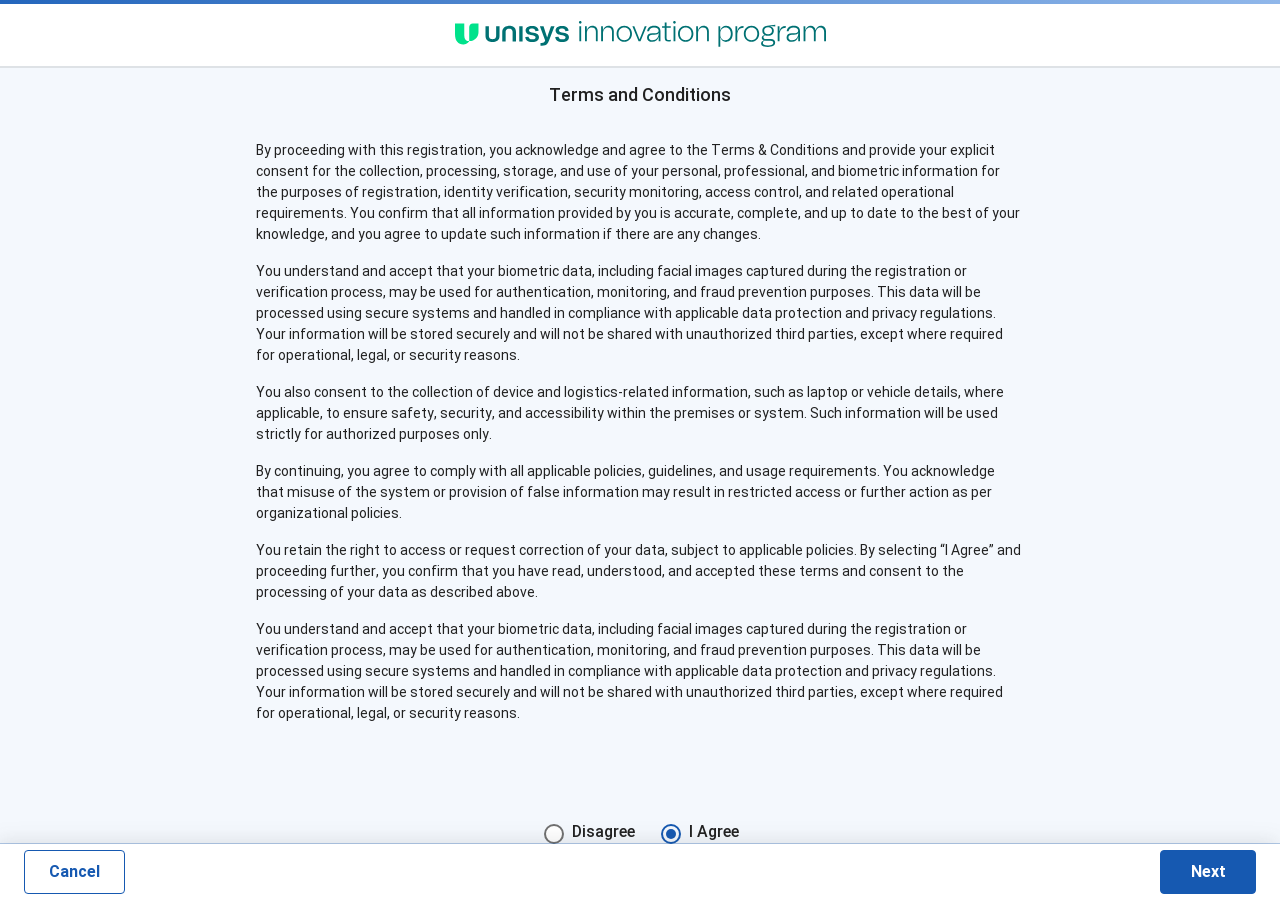
==== commit 75fe9fbc: "- dvh changes." ====
--- a/index.html
+++ b/index.html
@@ -4,7 +4,7 @@
   <meta charset="UTF-8">
   <meta name="format-detection" content="telephone=no">
   <meta name="msapplication-tap-highlight" content="no">
-  <meta name="viewport" content="width=device-width, shrink-to-fit=no, initial-scale=1.0, maximum-scale=1.0, user-scalable=no">
+  <meta name="viewport" content="width=device-width, shrink-to-fit=no, initial-scale=1.0, maximum-scale=1.0, user-scalable=no, viewport-fit=cover">
   <meta http-equiv="X-UA-Compatible" content="ie=edge">
   <title>UIP | Terms and Conditions</title>
   <link rel="stylesheet" href="global/xlib/bootstrap/css/bootstrap.min.css">
--- a/css/uipStyle.css
+++ b/css/uipStyle.css
@@ -2,11 +2,12 @@
 :where(main){
   --_header-h       : 5rem;
   --_footer-h       : 4rem;
-  --_content-h      : calc(100vh - var(--_header-h) - var(--_footer-h));
+  --_content-h      : calc(var(--vh) - var(--_header-h) - var(--_footer-h));
   --_main-temp_rows : var(--_header-h) var(--_content-h) var(--_footer-h);
   --_h-logo         : 2rem;
   --_w-logo         : 28.5rem;
   --_fc-h           : 3rem;
+  --vh             : 100vh;
 
   @media screen and (max-width:105rem){
     --_header-h : 4.25rem;
@@ -22,10 +23,11 @@
   @media screen and (max-width:36rem){
     --content-order: 1;
     --_main-temp_rows : var(--_header-h) var(--_footer-h) var(--_content-h);
+    --vh: 100dvh;
   }
 }
-main{min-height:100vh;min-width:100vw;grid-template-rows:var(--_main-temp_rows);background-color:var(--background);scroll-behavior:smooth;height:100vh;overflow:hidden;
-  &:has(.reg__status){--_content-h:calc(100vh - var(--_header-h));--_main-temp_rows:var(--_header-h) var(--_content-h);}
+main{min-height:var(--vh);min-width:100vw;grid-template-rows:var(--_main-temp_rows);background-color:var(--background);scroll-behavior:smooth;height:var(--vh);overflow:hidden;
+  &:has(.reg__status){--_content-h:calc(var(--vh) - var(--_header-h));--_main-temp_rows:var(--_header-h) var(--_content-h);}
 }
 .logo{height:var(--_h-logo);background: url('images/icons/header_bg.svg') no-repeat center/contain;width:var(--_w-logo);}
 .content__title{font:var(--fs-24)/1 var(--ff-medium);color:var(--primary-text);text-align:center;}
@@ -95,8 +97,12 @@
     --_content_img-w : 8rem;
     --_content-p_b   : 1.125rem;
   }
+
+  @media screen and (max-width:36rem){
+    --_content-p_b : 1.5rem 0;
+  }
 }
-.content{padding-block:var(--_content-p_b);justify-content:center;order:var(--content-order, 0);
+.content{padding-block:var(--_content-p_b);justify-content:center;order:var(--content-order, 0);padding-bottom: env(safe-area-inset-bottom);
   & .back{width:var(--i-32);height:var(--i-32);}
   & .btn__wrap{top:var(--_back-top);left:var(--_back-left);}
 }
@@ -126,7 +132,7 @@
 .terms-conditions{grid-template-rows:var(--_tc-temp_rows);gap:var(--_tc-row_gap);
   & label{margin:0;}
 }
-.tc__content{width:var(--_tc-content-w);max-height:100%;overflow-y:scroll;font-size:var(--fs-20);color:var(--primary-text);justify-self:center;}
+.tc__content{width:var(--_tc-content-w);max-height:100%;overflow-y:scroll;font-size:var(--fs-20);color:var(--primary-text);justify-self:center;-webkit-overflow-scrolling: touch;}
 .tc__form{background-color:var(--_tc_form-bg, #0000);width:var(--_tc_form-w, auto);padding-block:var(--_tc_form-py, 0);}
 /* Personal Details Styles ================ */
 :where(.user__details){
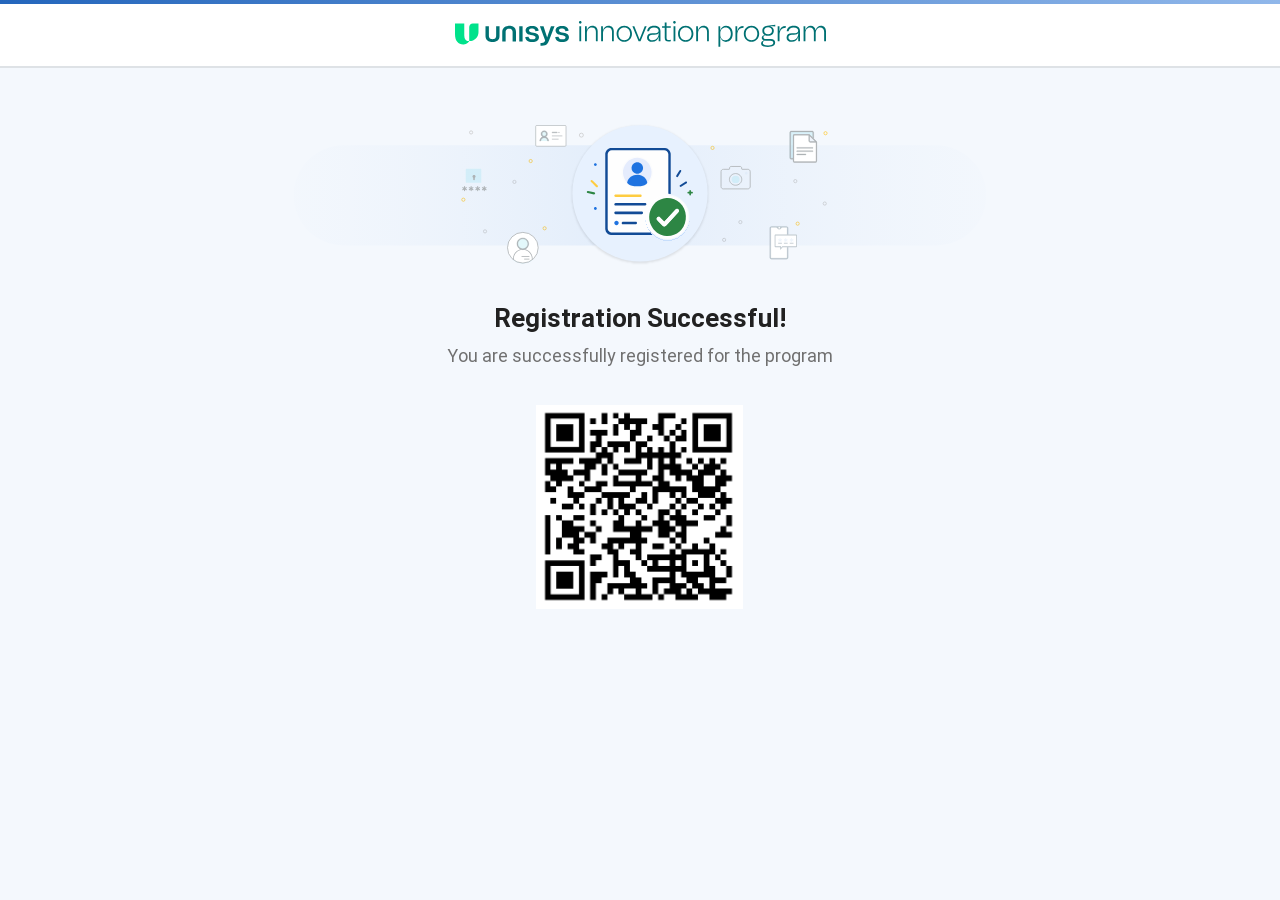
==== commit a71c86db: "- banner images." ====
--- a/index.html
+++ b/index.html
@@ -4,50 +4,34 @@
   <meta charset="UTF-8">
   <meta name="format-detection" content="telephone=no">
   <meta name="msapplication-tap-highlight" content="no">
-  <meta name="viewport" content="width=device-width, shrink-to-fit=no, initial-scale=1.0, maximum-scale=1.0, user-scalable=no, viewport-fit=cover">
+  <meta name="viewport" content="width=device-width, shrink-to-fit=no, initial-scale=1.0, maximum-scale=1.0, user-scalable=no">
   <meta http-equiv="X-UA-Compatible" content="ie=edge">
-  <title>UIP | Terms and Conditions</title>
-  <link rel="stylesheet" href="global/xlib/bootstrap/css/bootstrap.min.css">
-  <link rel="stylesheet" href="global/xlib/unisys/unisys-style.min.css">
+  <title>UIP Registration | Registration Status</title>
+  <link rel="stylesheet" href="_global/xlib/bootstrap/css/bootstrap.min.css">
+  <link rel="stylesheet" href="_global/xlib/unisys/unisys-style.min.css">
   <link rel="stylesheet" href="css/responsive.css">
   <link rel="stylesheet" href="css/app-style.css">
   <link rel="stylesheet" href="css/uipStyle.css">
-  <link rel="shortcut icon" href="global/favicon.ico" type="image/x-icon">
+  <link rel="shortcut icon" href="_global/favicon.ico" type="image/x-icon">
 </head>
 <body>
   <main class="d-grid">
+    <!-- Header -->
     <header class="header h-auto d-flex bg-white">
       <h1 class="logo fs-0 m-0">Unisys Innovation Program</h1>
     </header>
-    <article class="content d-grid terms-conditions">
-      <header class="content__header d-flex justify-content-center">
-        <h2 class="content__title">Terms and Conditions</h2>
-      </header>
-      <section class="tc__content d-flex flex-column gap-3">
-        <p>By proceeding with this registration, you acknowledge and agree to the Terms & Conditions and provide your explicit consent for the collection, processing, storage, and use of your personal, professional, and biometric information for the purposes of registration, identity verification, security monitoring, access control, and related operational requirements. You confirm that all information provided by you is accurate, complete, and up to date to the best of your knowledge, and you agree to update such information if there are any changes.</p>
-        <p>You understand and accept that your biometric data, including facial images captured during the registration or verification process, may be used for authentication, monitoring, and fraud prevention purposes. This data will be processed using secure systems and handled in compliance with applicable data protection and privacy regulations. Your information will be stored securely and will not be shared with unauthorized third parties, except where required for operational, legal, or security reasons.</p>
-        <p>You also consent to the collection of device and logistics-related information, such as laptop or vehicle details, where applicable, to ensure safety, security, and accessibility within the premises or system. Such information will be used strictly for authorized purposes only.</p>
-        <p>By continuing, you agree to comply with all applicable policies, guidelines, and usage requirements. You acknowledge that misuse of the system or provision of false information may result in restricted access or further action as per organizational policies.</p>
-        <p>You retain the right to access or request correction of your data, subject to applicable policies. By selecting “I Agree” and proceeding further, you confirm that you have read, understood, and accepted these terms and consent to the processing of your data as described above.</p>
-        <p>You understand and accept that your biometric data, including facial images captured during the registration or verification process, may be used for authentication, monitoring, and fraud prevention purposes. This data will be processed using secure systems and handled in compliance with applicable data protection and privacy regulations. Your information will be stored securely and will not be shared with unauthorized third parties, except where required for operational, legal, or security reasons.</p>
+    <article class="content d-grid position-relative reg__status">
+      <section class="status__bg d-flex justify-content-center">
+        <img src="css/images/icons/reg__success.svg" alt="Registration Success" class="img-fluid">
       </section>
-      <form class="tc__form">
-        <div class="form-group m-0 d-flex justify-content-center gap-4">
-          <div class="form-check form-check-inline">
-            <input class="form-check-input" type="radio" name="acceptTermsConditions" id="disagreeTermsConditions" value="disagree">
-            <label class="form-check-label" for="disagreeTermsConditions" value="disagree">Disagree</label>
-          </div>
-          <div class="form-check form-check-inline">
-            <input class="form-check-input" type="radio" name="acceptTermsConditions" id="agreeTermsConditions" value="agree" checked>
-            <label class="form-check-label" for="agreeTermsConditions" value="agree">I Agree</label>
-          </div>
-        </div>
-      </form>
+      <section class="status__msg d-flex flex-column">
+        <strong>Registration Successful!</strong>
+        <span>You are successfully registered for the program</span>
+      </section>
+      <section class="status__qr">
+        <img src="css/images/icons/status_qr.svg" alt="Status Qr" class="img-fluid">
+      </section>
     </article>
-    <footer class="d-flex justify-content-between align-items-center px-4">
-      <button type="button" class="btn btn-secondary" id="btnCancel">Cancel</button>
-      <button type="button" class="btn btn-primary m-0" id="btnSubmit">Next</button>
-    </footer>
   </main>
 </body>
 </html>
--- a/_global/xlib/unisys/unisys-style.min.css
+++ b/_global/xlib/unisys/unisys-style.min.css
@@ -0,0 +1 @@
+@font-face{font-family:OSRegular;src:url(fonts/openSans/Regular.woff2) format('woff2'),url(fonts/openSans/Regular.woff) format('woff');font-weight:400;font-style:normal}@font-face{font-family:OSSemiBold;src:url(fonts/openSans/Semibold.woff2) format('woff2'),url(fonts/openSans/Semibold.woff) format('woff');font-weight:400;font-style:normal}@font-face{font-family:OSBold;src:url(fonts/openSans/Bold.woff2) format('woff2'),url(fonts/openSans/Bold.woff) format('woff');font-weight:400;font-style:normal}body,html{height:100%;font-family:OSRegular}main.main{height:100%;width:100%;background-color:#f1f6f9}section.main-container{overflow:hidden;height:100%;padding:0 1.25rem}aside.sidemenu{height:100%;width:0;background-color:#fff;float:left;transition:all .3s linear;position:absolute;z-index:9;box-shadow:0 6px 12px rgba(0,0,0,.1)}aside.sidemenu.min{width:80px}aside.sidemenu.min:not(.accordion):hover,aside.sidemenu.open{width:360px}aside.sidemenu.min:not(.accordion):hover .sidemenu-header,aside.sidemenu.open .sidemenu-header{width:100%;background-color:#1e74aa}aside.sidemenu.min:not(.accordion):hover .sidemenu-header a.menu-pin,aside.sidemenu.open .sidemenu-header a.menu-pin{width:5rem;cursor:pointer}aside.sidemenu.min .sidemenu-header{background-color:#1e74aa}aside.sidemenu+section>header.header .section-name{padding-left:80px}aside.sidemenu.min+section>header .section-name{padding-left:96px}aside.sidemenu.min+section.main-container .main-content{margin-left:80px}aside.sidemenu .sidemenu-header{width:80px;height:80px;transition:all .3s linear;overflow:hidden}aside.sidemenu .sidemenu-header a.menu{width:5rem;height:5rem;display:inline-block;padding:1.25rem;cursor:pointer;transition:all .3s linear}aside.sidemenu.min .sidemenu-header a.menu,aside.sidemenu.open .sidemenu-header a.menu{background-color:#1e74aa}aside.sidemenu.min .sidemenu-header a.menu{cursor:default}aside.sidemenu .sidemenu-header a.menu-pin{width:5rem;height:5rem;display:block;margin:0;padding:1.75rem;float:right;transition:all .3s linear}aside.sidemenu .nav.flex-column{width:0;overflow:hidden;padding-top:1px}aside.sidemenu.min .nav.flex-column,aside.sidemenu.min:not(.accordion):hover .nav.flex-column,aside.sidemenu.open .nav.flex-column{width:100%;overflow:visible}aside.sidemenu .nav.flex-column .nav-link{padding:.75rem 1.25rem;float:left;width:100%;white-space:nowrap;font-family:OSSemiBold;color:#666;font-size:14px;background-position:center right 1rem;background-repeat:no-repeat}aside.sidemenu .nav.flex-column .nav-link.active{color:#1e74aa}aside.sidemenu:not(.accordion) .nav.flex-column .nav-item:hover>.nav-link{background-color:#0f6296;color:#fff}aside.sidemenu .nav.flex-column .nav-link .icon{width:1.5rem;height:1.5rem;margin:0 .5rem;float:left}aside.sidemenu .nav.flex-column .nav-link .text{display:none;width:0;overflow:hidden}aside.sidemenu.min:hover .nav.flex-column .nav-link .icon,aside.sidemenu.open .nav.flex-column .nav-link .icon{margin-right:1rem}aside.sidemenu.min:hover .nav.flex-column .nav-link .text,aside.sidemenu.open .nav.flex-column .nav-link .text{display:block;width:auto;overflow:visible}aside.sidemenu .nav.flex-column .nav-item{position:relative;float:left;width:100%}aside.sidemenu .nav.flex-column .nav-item ul{visibility:collapse;list-style:none;position:absolute;width:0;background:#fff;padding-left:0;left:360px;top:-8px;padding-top:8px;padding-bottom:16px;box-shadow:0 6px 12px rgba(0,0,0,.1);border-radius:2px;transition:all .3s linear}aside.sidemenu:not(.accordion) .nav.flex-column .nav-item:hover>ul{visibility:visible;width:320px;left:360px}aside.sidemenu:not(.accordion) .nav.flex-column .nav-item ul .nav-item ul{left:320px;transition:all .3s linear;visibility:collapse;width:0}aside.sidemenu:not(.accordion) .nav.flex-column .nav-item ul .nav-item:hover>ul{visibility:visible;width:320px}aside.sidemenu:not(.accordion) .nav.flex-column .nav-item ul .nav-link{padding:.75rem 1rem;height:3rem}aside.sidemenu:not(.accordion):hover .nav.flex-column .nav-item.dropdown>.nav-link,aside.sidemenu:not(.accordion):not(.min) .nav.flex-column .nav-item.dropdown>.nav-link{background-image:url(images/icons/icon-arrow-right-black.svg)}aside.sidemenu:not(.accordion) .nav.flex-column .nav-item:hover.dropdown>.nav-link{background-image:url(images/icons/icon-arrow-right-white.svg)}aside.sidemenu .header-sub-menu{width:0;padding:0 1rem;margin-top:1rem;visibility:collapse;position:absolute;left:5rem;top:0;z-index:0;transition:all .2s linear}aside.sidemenu .header-sub-menu .title{display:block;margin-bottom:.5rem;color:#979797;text-transform:uppercase;font-family:OSSemiBold;font-size:.75rem}.sidemenu-header i.icon{width:1.5rem;height:1.5rem;position:relative;display:inline-block;left:0;top:0}.sidemenu-header i.icon:before{content:'';position:absolute;width:100%;height:100%;left:0;top:0;background-position:center;background-repeat:no-repeat}aside.sidemenu i.icon.hamburger-menu{width:2.5rem;height:2.5rem;background-color:#1e74aa}aside.sidemenu i.icon.hamburger-menu:before{background-image:url(images/icons/icon-hamburger-menu.svg)}aside.sidemenu i.icon.pin:before{background-image:url(images/icons/menu-pin.svg)}aside.sidemenu.min i.icon.pin:before{background-image:url(images/icons/menu-unpin.svg)}aside.sidemenu.accordion .sidemenu-header,aside.sidemenu.accordion.open .sidemenu-header{background-color:transparent}aside.sidemenu.accordion .sidemenu-header .form-control{background-color:#f1f6f9}aside.sidemenu.accordion.open .header-sub-menu{display:block;width:280px;visibility:visible;transition:all .3s linear}aside.sidemenu.accordion.open .sidemenu-header a.menu-pin{width:1.5rem;height:1.5rem;margin:.75rem 1rem 0 0;padding:0;z-index:1}aside.sidemenu.accordion.min .nav.flex-column,aside.sidemenu.accordion.open .nav.flex-column{width:5rem;background-color:#f1f6f9;height:calc(100% - 5rem);z-index:1}aside.sidemenu.accordion .nav.flex-column .nav-link{font-size:.875rem}aside.sidemenu.accordion .nav.flex-column>.nav-item{position:inherit}aside.sidemenu.accordion .nav.flex-column>.nav-item>.nav-link{width:80px;height:80px;white-space:normal;font-size:11px;padding:18px 4px;text-align:center;border-left:4px solid transparent}aside.sidemenu.accordion .nav.flex-column>.nav-item>.nav-link .icon{display:block;margin:0 1.5rem;padding:0}aside.sidemenu.accordion .nav.flex-column>.nav-item>.nav-link.active{border-color:#1e74aa}aside.sidemenu.accordion .nav.flex-column .nav-item .nav-link:hover{border-color:#0f6296;background-color:#0f6296;color:#fff}aside.sidemenu.accordion.min .nav.flex-column>.nav-item>.nav-link>.text{overflow:visible;width:auto;display:block}aside.sidemenu.accordion .nav.flex-column>.nav-item>ul{left:5rem;top:6rem;width:0;box-shadow:none;padding:0;overflow:hidden;transition:all .2s linear}aside.sidemenu.accordion.open .nav.flex-column>.nav-item>.nav-link.active+ul{left:5rem;visibility:visible;width:280px;transition:all .3s linear}aside.sidemenu.accordion .nav.flex-column>.nav-item>ul>.nav-item>ul{float:left;left:0;top:0;visibility:hidden;width:280px;max-height:0;position:relative;padding:0;box-shadow:none;background-color:#f8fbfc;border-bottom:1px solid rgba(30,116,170,.1)}aside.sidemenu.accordion.open .nav.flex-column>.nav-item>ul>.nav-item.dropdown>.nav-link.open+ul{max-height:500px;visibility:visible}aside.sidemenu.accordion.open .nav.flex-column>.nav-item>ul>.nav-item.dropdown>.nav-link.open{background-color:#1e74aa;color:#fff}aside.sidemenu.accordion.open .nav.flex-column>.nav-item>ul>.nav-item.dropdown>.nav-link:hover{background-color:#0f6296}aside.sidemenu.accordion.open .nav.flex-column>.nav-item>ul>.nav-item.dropdown>.nav-link:hover:after{background-image:url(images/icons/chevron-down-white.svg)}aside.sidemenu.accordion.open .nav.flex-column>.nav-item>ul>.nav-item.dropdown>.nav-link.open:after{background-image:url(images/icons/chevron-down-white.svg);transform:rotate(180deg)}aside.sidemenu.accordion.open .nav.flex-column>.nav-item>ul>.nav-item.dropdown>.nav-link:after{content:'';position:absolute;width:1.5rem;height:1.5rem;right:.5rem;background-image:url(images/icons/chevron-down-blue.svg);background-position:center;background-repeat:no-repeat;transition:all .3s linear}aside.sidemenu.accordion.min .nav.flex-column,aside.sidemenu.accordion.open .nav.flex-column{overflow-y:auto;overflow-x:hidden;display:block}aside.sidemenu.accordion .nav.flex-column>.nav-item>ul .nav-item .nav-link{font-family:OSRegular}aside.sidemenu.accordion .nav.flex-column>.nav-item>ul .nav-item>ul .nav-link{padding-left:2rem}aside.sidemenu.accordion .nav.flex-column>.nav-item>ul .nav-item>ul .nav-link.active{font-family:OSSemiBold}aside.sidemenu.accordion i.icon.pin:before{background-image:url(images/icons/menu-pin-blue.svg)}aside.sidemenu.accordion.min i.icon.pin:before{background-image:url(images/icons/menu-unpin-blue.svg)}aside.sidemenu.accordion.min .sidemenu-header a.menu{cursor:pointer}aside.sidemenu.accordion .nav.flex-column .nav-item .nav-link[data-shortcut-key]:before{content:attr(data-shortcut-key);width:0;height:auto;position:absolute;right:0;font-size:.6875rem;margin-top:.125rem;overflow:hidden;transition:all .3s linear}aside.sidemenu.accordion .nav.flex-column .nav-item .nav-link[data-shortcut-key]:hover:before{width:auto;right:1rem}header.header{height:100px;transition:all .3s linear}header.header .nav{margin-top:2rem}header.header .nav .nav-item{margin-left:1rem}header.header .nav .nav-item .nav-link{width:30px;height:30px;border-radius:50%;padding:0;line-height:30px;text-align:center;background-repeat:no-repeat;background-position:center;background-color:#979797}header.header .nav .nav-item .nav-link:hover{background-color:#0f6296;cursor:pointer}header.header .nav .nav-item .profile-icon{margin-top:-5px}header.header .nav .nav-item .nav-link.dropdown-toggle:after{display:none}header.header>.row,header.header>.row>.col{height:100%}header.header .section-name{font-size:1.25rem;padding-top:1.5rem;font-weight:600}header.header.logo-header{background:url(../../app/styles/images/brand/logo-header.svg) no-repeat center}header.header .user-info{height:24px;background-color:#fff;border-bottom-left-radius:.25rem;border-bottom-right-radius:.25rem;display:inline-block;padding:0 .75rem}header.header .user-info span{font-size:11px;color:#666}header.header .user-info span.date{color:#979797;border-right:1px solid #bdbec1;padding-right:.5rem;margin-right:.5rem}header.header .user-info span.name{font-weight:700}header.header .user-info+.nav{margin-top:1rem}section.main-content{height:calc(100% - 200px);background-color:#fff;box-shadow:0 1px 2px rgba(0,0,0,.1);transition:all .3s linear}section.main-content .page-content{height:100%;overflow-x:hidden;overflow-y:auto}section.main-content .page-content.has-page-footer{height:calc(100% - 5rem)}section.main-content .page-header{padding:calc(1.5rem - .125rem) 1rem;height:76px}section.main-content .page-header .page-title{font-size:1.25rem;font-weight:600;color:#1a1a1a;padding:0 .75rem}section.main-content .page-header nav[aria-label=breadcrumb]{margin-top:.5rem}section.main-content .page-header+.page-content{height:calc(100% - 76px)}section.main-content .page-header+.page-content.has-page-footer{height:calc(100% - 156px)}section.main-content .page-header+.page-search+.page-content{height:calc(100% - 140px)}section.main-content .page-header+.page-search+.page-content.has-page-footer{height:calc(100% - 220px)}section.main-content .page-header+.page-search{height:2.5rem;padding-top:0}section.main-content .page-search{height:4rem;margin-bottom:1.5rem;padding-top:1.5rem}section.main-content .page-search+.page-content{height:calc(100% - 88px)}section.main-content .page-search+.page-content.has-page-footer{height:calc(100% - 168px)}section.main-content .page-footer{height:5rem;border-top:1px solid #eaecee;padding:1.25rem 1rem}section.main-content .page-content .page-sub-title{font-size:1rem;color:#313233}section.main-content .page-content .page-description{font-size:.875rem;color:#979797}section.main-content .group-title{font-size:.75rem;color:#577080;margin-bottom:1.5rem;text-transform:uppercase;font-weight:700}footer.footer{height:100px;font-size:.625rem;color:#979797;overflow:hidden}footer.footer .version{font-size:.75rem}footer.footer .col-12:first-child{height:48px;position:relative;margin-bottom:.5rem}footer.footer .logo-wrap{display:inline-block;height:100%;padding-top:1rem}footer.footer .logo-footer1{background:url(../../app/styles/images/brand/logo-footer1.svg) no-repeat center right;height:30px;width:7rem;float:left;margin-right:1rem;position:relative}footer.footer .logo-footer2{background:url(../../app/styles/images/brand/logo-footer2.svg) no-repeat center left;height:30px;width:10rem;float:left;margin-left:1rem}footer.footer .logo-footer1:first-child:after{width:1px;height:1.875rem;content:'';position:absolute;background-color:#bdbec1;right:-1rem;top:0}.login-content{height:calc(100% - 100px);display:flex}.login-wrap{width:360px;min-width:360px;min-height:360px}.login-header{height:3rem;margin-bottom:2rem}.login-box{background:#fff;box-shadow:0 1px 2px rgba(0,0,0,.1);min-height:360px;padding:3rem 2.5rem 2rem 3rem}.login-header.logo-header{background:url(../../app/styles/images/brand/logo-header.svg) no-repeat center;background-size:contain!important}.alert{border-radius:0;font-size:.75rem}.alert-danger{background-color:#c94346;color:#fff}.dashboard.main-content{background-color:transparent;box-shadow:none}.btn{font-size:.875rem;min-width:6rem;height:2.5rem;border-radius:.25rem;font-style:normal;font-family:OSSemiBold;position:relative;padding:.5rem 1rem}.btn.active,.btn.active:focus,.btn.focus,.btn:active,.btn:active:focus,.btn:focus{box-shadow:none!important}.btn.btn-sm{font-size:.6875rem;min-width:3.5rem;height:1.5rem;padding:.125rem 1rem}.btn.btn-md{font-size:.8125‬rem;min-width:4.75rem;height:2rem;padding:.25rem 1rem}.btn.btn-primary,.btn.btn-primary:not(:disabled):active{background:#1e74aa;border:.125rem solid #1e74aa;color:#fff}.btn.btn-primary:not(:disabled):active,.btn.btn-primary:not(:disabled):focus,.btn.btn-primary:not(:disabled):hover,.show>.btn-primary.dropdown-toggle{background:#0f6296;border-color:#0f6296;color:#fff}.btn.btn-primary.disabled,.btn.btn-primary:disabled{background:#979797;border-color:#979797;color:#fefefe}.btn.btn-secondary{background:#fff;border:.125rem solid #1e74aa;color:#1e74aa}.btn.btn-secondary:not(:disabled):active,.btn.btn-secondary:not(:disabled):focus,.btn.btn-secondary:not(:disabled):hover{background:#fff;border-color:#0f6296;color:#0f6296}.btn.btn-secondary.disabled,.btn.btn-secondary:disabled{background:#fff;border-color:#979797;color:#979797}.btn.btn-link{color:#1e74aa;font-family:OSSemiBold;text-decoration:none}.btn.btn-link.disabled,.btn.btn-link:disabled{color:#979797;pointer-events:none}.btn.btn-link.icon{padding-left:2.5rem}.btn.icon{padding-left:2.5rem}.btn.icon:before{background:url(images/icons/plus-disabled.svg) no-repeat center;width:1rem;height:1rem;content:'';position:absolute;margin-top:3px;left:1rem}.btn.btn-link.icon:before{background:url(images/icons/plus-blue.svg) no-repeat center;margin-top:3px}.btn.icon.disabled:before,.btn.icon:disabled:before{background:url(images/icons/plus-disabled.svg) no-repeat center}.btn.btn-primary.icon:before{background-image:url(images/icons/plus-white.svg)}.btn.btn-secondary.icon:before{background-image:url(images/icons/plus-blue.svg)}.btn.disabled,.btn:disabled{opacity:1}.btn+.btn{margin-left:.5rem}.form-check:not(.form-check-inline){margin-bottom:1rem}.form-check>.form-check-input{visibility:hidden}.form-check>.form-check-input+.form-check-label{position:relative;padding-left:.75rem;color:#212529;font-weight:400}.form-check>.form-check-input+.form-check-label:before{content:'';position:absolute;width:1.25rem;height:1.25rem;border:2px solid #666;background-color:#fff;border-radius:.25rem;left:-1.25rem;top:2px}.form-check>.form-check-input+.form-check-label:hover:before{border-color:#1e74aa}.form-check>.form-check-input:checked+.form-check-label:before{border-color:#1e74aa;background:#1e74aa url(images/icons/checkbox-check.svg) no-repeat center}.form-check>.form-check-input.partial:checked+.form-check-label:before{border-color:#1e74aa;background:#fff url(images/icons/checkbox-check-partial.svg) no-repeat center}.form-check>.form-check-input:disabled+.form-check-label:before{border-color:#b2b2b2}.form-check>.form-check-input:checked:disabled+.form-check-label:before{border-color:#b2b2b2;background:url(images/icons/checkbox-check-disabled.svg) no-repeat center}.form-check>.form-check-input[type=radio]+.form-check-label:before{border-radius:50%}.form-check>.form-check-input[type=radio]:checked+.form-check-label:before{background:url(images/icons/radio-check.svg) no-repeat center}.form-check>.form-check-input[type=radio]:checked:disabled+.form-check-label:before{background:url(images/icons/radio-check-disabled.svg) no-repeat center;border-color:#b2b2b2}.form-check-inline{margin-right:1.25rem}.form-check.form-check-inline .form-check-input{margin-right:.4rem}.form-control{border-radius:0;border-color:#666;padding:.5rem 1rem;font-size:1rem;color:#1a1a1a;font-family:OSRegular;border-width:0;border-bottom-width:1px;height:2.5rem}.form-control:focus{box-shadow:none!important;border-color:#1e74aa;border-bottom-width:2px;padding-bottom:calc(.5rem - 1px)}.form-control:active{border-color:#1e74aa}.form-group{position:relative}.form-group small.form-text,.form-group>label{padding-left:1rem;font-size:.875rem;font-family:OSSemiBold}.form-group>label{color:#979797}.form-group small.form-text{margin-top:.5rem;color:#4d4d4d;font-family:OSRegular}.form-group>.form-control-plaintext{padding:.5rem 1rem;color:#1a1a1a}:-moz-placeholder,:-ms-input-placeholder,::-webkit-input-placeholder{color:#999;font-size:1rem}.form-control.disabled,.form-control:disabled{border-color:#979797;border-style:dashed;color:#b2b2b2;background-color:#fff}.has-error-msg .form-control{border-color:#c94346!important}.form-group.has-error-msg>label{color:#c94346}.form-group.has-error-msg>small.form-text{display:none}.form-group.has-error-msg>.error-txt{display:block}.form-group:focus-within>label[for]{color:#1e74aa!important}.error-txt{color:#c94346;padding-left:2.5rem;font-size:.875rem;display:none;margin-top:.5rem;background:url(images/icons/error-message.svg) no-repeat left 1rem center}.form-outline .form-control{border-radius:.25rem;border-width:1px}.form-outline .form-control:focus{border-width:2px;padding:calc(.5rem - 1px) calc(1rem - 1px)}.form-fill .form-control{background-color:#f6f6f6;border-bottom-width:1px}.form-fill .form-control:focus{border-bottom-width:2px;padding-bottom:calc(.5rem - 1px)}.form-fill .form-control:not(.disabled),.form-fill .form-control:not(:disabled){border-color:#f6f6f6}.form-fill .form-control.disabled,.form-fill .form-control:disabled{border-color:#b3b3b3}.form-control.form-control-lg{height:3rem}.form-control.form-control-sm{height:2rem;font-size:.75rem}.form-control.form-control-sm~small.form-text{font-size:.75rem}.form-control.icon{padding-right:calc(1.5em + .75rem);background-image:url(images/icons/placeholder-icon.svg);background-repeat:no-repeat;background-position:center right calc(.375em + .1875rem);background-size:calc(1.5em) calc(1.5em)}.form-control.toggle[type=password].icon{background-image:url(images/icons/eye.svg)}.form-control.toggle[type=text].icon{background-image:url(images/icons/eye-closed.svg)}.form-control.toggle[type=password]:disabled.icon{background-image:url(images/icons/eye-disabled.svg)}.form-control.datepick~.controller,.form-control.toggle~.controller{width:1.5rem;height:1.5rem;position:absolute;right:calc(1rem - 1px);top:2.35rem}.form-control.datepick:disabled~.controller,.form-control.toggle:disabled~.controller{pointer-events:none}.form-group.required>label:after{content:'*';color:#4d4d4d;margin-left:.25rem}.form-group.required.has-error-msg>label:after{color:#c94346}fieldset{margin-bottom:1rem;border:1px solid #dfdfdf;border-radius:.25rem;padding:1rem;margin-bottom:1rem}fieldset>legend{font-size:.875rem;width:auto;text-transform:uppercase;font-family:OSBold;color:#577080}.form-row>.col,.form-row>[class*=col-]{padding-left:.75rem;padding-right:.75rem}form .icon.help{width:1rem;height:1rem;float:right;background-repeat:no-repeat;background-size:cover;margin:.5rem}.select,select{position:relative;-webkit-appearance:none;-moz-appearance:none;appearance:none;background-image:url(images/icons/select-arrow.svg);background-position:center right calc(.375em + .1875rem);background-repeat:no-repeat;padding-right:calc(1.5em + .75rem)}.select.disabled,select:disabled{background-image:url(images/icons/select-arrow-disabled.svg)}.selectpicker select{display:none!important}.selectpicker .dropdown-menu{padding:.5rem 0;top:inherit;left:inherit;width:calc(100% - 10px);margin-top:-1px;border-radius:.25rem;box-shadow:0 .25rem .5rem rgba(0,0,0,.25)}.selectpicker .dropdown-menu .dropdown-menu-scroll{max-height:200px;overflow:auto}.selectpicker .form-control:focus{outline:0;box-shadow:none}.selectpicker .form-control:hover{color:inherit}.selectpicker .form-control{text-align:left}.selectpicker .form-control:after{float:right;margin-top:10px}.selectpicker .pill-button{display:inline-block;background:#1e74aa;color:#fff;padding:0 30px 0 5px;margin-right:3px;margin-bottom:2px;border-radius:3px;position:relative}.selectpicker .pill-close{width:1rem;height:20px;position:absolute;right:5px;top:.25rem;color:#fff;text-align:center;line-height:1rem;font-size:20px}.selectpicker .form-control:hover,.selectpicker .pill-close:hover{text-decoration:none}.selectpicker .title{font-weight:700}.selectpicker .search-result{text-align:center}.selectpicker .dropdown-item{padding:.5rem 1rem}.selectpicker .dropdown-item.selected{background-color:inherit;color:#1e74aa;font-weight:600}.selectpicker .dropdown-item.disabled{color:#979797}.selectpicker .dropdown-item:not(.close-button):focus,.selectpicker .dropdown-item:not(.close-button):hover{background-color:#0f6296;color:#fff}.selectpicker .search-result.hide{display:none!important}.selectpicker .dropdown-item.false{height:0;overflow:hidden;padding:0}.selectpicker .check-box a.dropdown-item{padding-left:3.25rem;position:relative}.selectpicker .dropdown-item.close-button .btn{margin:0}.selectpicker .check-box a.dropdown-item:before{content:'';width:1.25rem;height:1.25rem;background:#fff;border:2px solid #666;border-radius:.25rem;position:absolute;left:1rem;top:.75rem}.selectpicker .check-box a.dropdown-item.selected:before{border-color:#1e74aa;background:#1e74aa url(images/icons/checkbox-check.svg) no-repeat center}.selectpicker .check-box a.dropdown-item:focus:before,.selectpicker .check-box a.dropdown-item:hover:before{border-color:#fff;background-color:#1e74aa}.selectpicker .check-box a.dropdown-item.selected:hover:before{border-color:#fff;background-color:#fff;background-image:url(images/icons/checkbox-check-blue.svg)}.selectpicker .dropdown-item.close-button:active,.selectpicker .dropdown-item.close-button:hover,.selectpicker .dropdown-item.list-title:hover,.selectpicker .dropdown-item.search:hover,.selectpicker .dropdown-item.title:hover{background:inherit}.selectpicker .close-button{text-align:center}.selectpicker.multiple .close-button{display:block}.selectpicker .errortxt{position:absolute;top:65px}.selectpicker .disabled{pointer-events:none}.selectpicker .dropdown-toggle:after{display:none}.selectpicker.show .form-control{border-color:#1e74aa;border-bottom-width:2px;padding-bottom:calc(.5rem - 1px)}.selectpicker .dropdown-item.search:hover{color:inherit}.form-outline .selectpicker .form-control:focus,.form-outline .selectpicker.show .form-control{border-bottom-color:#1e74aa;border-width:2px;padding:calc(.5rem - 1px) calc(1rem - 1px);padding-right:calc(1.5em + .75rem)}.nav-tabs{border-bottom:0;padding:0 1.25rem}.nav-tabs>.nav-item>.nav-link{margin:0 1.25rem;font-family:OSSemiBold;padding:.5rem 0;font-size:.875rem;color:#666;text-transform:uppercase;border-bottom:2px solid transparent;border-left:none;border-top:none;border-right:none;text-align:center}.nav-tabs>.nav-item>.nav-link.active{color:#1e74aa;border-bottom-color:#1e74aa;background-color:transparent}.tab-content{padding:1.5rem 2.5rem}.responsive-tab{display:flex}.responsive-tab .contextual-menu{left:-.75rem;position:relative}.responsive-tab .contextual-menu .dropdown-menu{left:.5rem!important}.responsive-tab .contextual-menu .dropdown-toggle{transform:rotate(90deg);cursor:pointer!important;position:relative;top:.375rem}.breadcrumb{background-color:transparent;padding:0;margin:0}.breadcrumb .breadcrumb-item{font-size:.75rem;color:#313233}.breadcrumb .breadcrumb-item a{color:#1e74aa}.breadcrumb-item+.breadcrumb-item::before{content:'\00BB';color:#979797}.breadcrumb .breadcrumb-item a:hover{color:#0f6296;text-decoration:underline}.pills{padding:0 2rem 0 .5rem;font-size:.75rem;color:#313233;border:1px solid #979797;border-radius:.25rem;position:relative;display:inline-block;line-height:1.375rem;margin:0 .25rem}.pills:first-child{margin-left:.5rem}.pills:last-child{margin-right:.5rem}.pills>a{width:calc(1.5rem - 2px);height:calc(1.5rem - 2px);background:url(images/icons/pill-close.svg) no-repeat center;position:absolute;top:0;right:0;border-left:1px solid #979797}.pills>a:hover{background:#1e74aa url(images/icons/pill-close-white.svg) no-repeat center}.pills-wrap{border:1px solid #979797;border-radius:.25rem;display:inline-block;padding-bottom:.5rem;background-color:#fff}.pills-wrap+.pills-wrap{margin-left:1rem}.pills-wrap .btn{margin:0;min-width:auto}.pills-wrap label{padding:.25rem 0 0 .5rem;color:#979797;font-size:11px}.pills-col{display:inline-flex}.toast{font-size:1rem;color:#313233;max-width:350px;border-radius:.25rem;box-shadow:0 2px .25rem rgba(0,0,0,.1)}.toast .toast-body{padding:1rem;padding-left:2.75rem;background-color:#fff;position:relative}.toast .icon{width:1.25rem;height:1.25rem;margin-top:2px;position:absolute;left:1rem;background-position:center;background-repeat:no-repeat}.toast.success{border-color:#3db75e}.toast.success .icon{background-image:url(images/icons/toaster-success.svg)}.toast.error{border-color:#c94346}.toast.error .icon{background-image:url(images/icons/toaster-error.svg)}.toast.caution{border-color:#f5a623}.toast.caution .icon{background-image:url(images/icons/toaster-warning.svg)}.toaster{position:absolute;top:0;right:0;padding:1rem;max-height:calc(100% - 2rem);overflow:auto}.dropdown-toggle:after{width:1.25rem;height:1.25rem;float:right;border:none}.dropdown-toggle.btn-primary:after{background:url(images/icons/select-arrow-white.svg) no-repeat center}.dropdown-menu{box-shadow:0 .25rem .5rem rgba(0,0,0,.25);border-radius:.25rem;border:none;padding:.5rem 0}.dropdown-item{padding:.5rem 1rem;font-size:.875rem;font-family:OSRegular}.dropdown-item.selected{color:#0f6296}.dropdown-item:hover{background-color:#0f6296;color:#fff}.dropdown-divider{margin:.5rem .75rem}.dropdown-menu.inverse .dropdown-item.active,.dropdown-menu.inverse .dropdown-item:hover{background-color:#fff;color:#0f6296}.search-form{display:inline-block;position:relative}.search-input{background-image:url(images/icons/icon-search-input.svg);background-position:center left 1rem;background-repeat:no-repeat;padding-left:3rem;padding-right:2.5rem}.search-input:focus{padding-left:3rem;padding-right:2.5rem;background-position-y:calc(50% - -1px)}.form-outline .search-input:focus{padding-left:calc(3rem - 1px);padding-right:calc(2.5rem - 1px);background-position-x:calc(1rem - 1px);background-position-y:center}.search-input~.btn{margin:0;margin-left:.5rem}.search-input~.icon.search-close{position:absolute;width:24px;height:24px;margin-top:.5rem;margin-left:-2.25rem;background:url(images/icons/icon-search-close.svg) no-repeat center;display:none}.search-input~.icon.search-close:hover{background:url(images/icons/icon-search-close-hover.svg) no-repeat center}.search-form .search-input.has-val:focus~.icon.search-close,.search-form .search-input.has-val~.icon.search-close:hover,.search-input.has-val:hover~.icon.search-close{display:inherit}.tooltip .tooltip-inner{padding:.5rem .75rem;font-size:11px;font-family:OSSemiBold;max-width:300px;line-height:18px;background-color:#4d4d4d}.tooltip .tooltip-inner{text-align:left!important}.tooltip.bs-tooltip-top .arrow:before{border-top-color:#4d4d4d}.tooltip.bs-tooltip-bottom .arrow:before{border-bottom-color:#4d4d4d}.tooltip.bs-tooltip-right .arrow:before{border-right-color:#4d4d4d}.tooltip.bs-tooltip-left .arrow:before{border-left-color:#4d4d4d}.custom-file>.custom-file-mask{position:absolute;width:calc(100% - 74px);height:calc(100% + 2px);top:0;z-index:2}.custom-file>.custom-file-label{border-radius:0;border-color:#666;padding:.5rem 1rem;font-size:1rem;color:#979797;font-family:OSRegular;border-width:0;border-bottom-width:1px;height:2.5rem;padding-right:5.25rem;overflow:hidden;text-overflow:ellipsis}.custom-file>.custom-file-label.file-input-selected{color:#1a1a1a}.custom-file>.custom-file-label:after{background:#1e74aa;border:.125rem solid #1e74aa;color:#fff;border-radius:.25rem;font-size:.75rem;height:1.5rem;padding:0 .75rem;margin-right:.5rem;margin-top:.5rem}.custom-file>.custom-file-input:hover~.custom-file-label:after{background:#0f6296;border-color:#0f6296;cursor:pointer}.custom-file>.custom-file-input:focus~.custom-file-label{box-shadow:none!important;border-color:#1e74aa!important;border-bottom-width:2px;padding-bottom:calc(.5rem - 1px)}.custom-file>.custom-file-input:disabled~.custom-file-label{border-color:#979797;border-style:dashed;color:#b2b2b2;background-color:#fff}.custom-file>.custom-file-input:disabled~.custom-file-label:after{background-color:#979797;border-color:#979797;cursor:default}.custom-file>.custom-file-input{width:calc(100% - 1rem);height:calc(100% - .25rem)}.form-outline .custom-file>.custom-file-label{border-radius:.25rem;border-width:1px}.form-outline .custom-file>.custom-file-input:focus~.custom-file-label{border-width:2px;padding:calc(.5rem - 1px) calc(1rem - 1px);padding-right:calc(5.25rem - 1px)}.form-outline .custom-file>.custom-file-input:focus~.custom-file-label:after{margin-top:calc(.5rem - 1px);margin-right:calc(.5rem - 1px)}.has-error-msg>.custom-file>.custom-file-input:focus~.custom-file-label,.has-error-msg>.custom-file>.custom-file-label{border-color:#c94346!important}.btn-group .btn{min-width:3rem;box-shadow:none;height:1.5rem;padding:3px 1rem;font-size:.75rem}.btn-group .btn .icon{width:1rem;height:1rem;display:inline-block}.btn-group.btn-md .btn{height:2rem;padding:.25rem 1rem;font-size:.875rem}.btn-group.btn-md .btn .icon{margin-top:3px}.btn-group .btn-default{background-color:#eaecee;color:#1e74aa}.btn-group .btn-default.active{background-color:#1e74aa;color:#fff;color:#fff;border-radius:.25rem!important}.btn-group.disabled{pointer-events:none}.btn-group.disabled .btn-default{background-color:#eaecee;color:#979797}.btn-group.disabled .btn-default.active{background-color:#b2b2b2;color:#fff}.btn i.icon.lock{background-image:url(images/icons/lock.svg)}.btn-group.disabled .btn.active i.icon.lock,.btn.active i.icon.lock{background-image:url(images/icons/lock-active.svg)}.btn-group.disabled .btn i.icon.lock{background-image:url(images/icons/lock-disabled.svg)}.btn i.icon.unlock{background-image:url(images/icons/unlock.svg)}.btn-group.disabled .btn.active i.icon.unlock,.btn.active i.icon.unlock{background-image:url(images/icons/unlock-active.svg)}.btn-group.disabled .btn i.icon.unlock{background-image:url(images/icons/unlock-disabled.svg)}.btn-group+.btn-group{margin-left:2rem}body.loading:before{width:100%;height:100%;content:'';background:rgba(255,255,255,.7);position:fixed;z-index:9999}body.loading:after{width:2.5rem;height:2.5rem;content:'';position:absolute;z-index:9999;top:50%;left:50%;margin:-1.25rem 0 0 -1.25rem;border:5px solid #0f6296;border-radius:50%;border-top-color:transparent;animation:rotate .9s linear infinite}.btn.loading{pointer-events:none}.btn.loading:before{content:'';position:absolute;left:-2px;top:-2px;width:calc(100% + .25rem);height:calc(100% + .25rem);background:#bdbec1;border-radius:.25rem}.btn.loading:after{content:'';position:absolute;left:50%;top:50%;width:1.5rem;height:1.5rem;border-radius:50%;border:3px solid #0f6296;margin:-.75rem 0 0 -.75rem;border-top-color:transparent;animation:rotate .9s linear infinite}.btn.btn-md.loading:after,.btn.btn-sm.loading:after{width:1rem;height:1rem;margin:-.5rem 0 0 -.5rem;border-width:2px}@keyframes rotate{from{transform:rotate(0)}to{transform:rotate(360deg)}}.accordion>.accordion-title{height:3rem;display:block;padding:.75rem 1rem;background-color:#fff;border-bottom:1px solid #eaecee;border-top:1px solid #eaecee;font-size:14px;color:#313233;margin-top:-1px;position:relative}.accordion>.accordion-title:hover,.accordion>.accordion-title:not(.collapsed){background-color:#f1f6f9;text-decoration:none}.accordion>.accordion-title:not(.collapsed){background-color:#f1f6f9}.accordion>.accordion-title:after{content:'';width:1.5rem;height:1.5rem;background:url(images/icons/accordion-arrow.svg) no-repeat center;position:absolute;right:1rem;transition:all .3s linear}.accordion>.accordion-title:not(.collapsed):after{transform:rotate(180deg)}.accordion-pane{background-color:#fdfdfd}.accordion-pane p{padding:1rem}.list-group{background:#fff;box-shadow:0 0 .25rem rgba(0,0,0,.1);border-radius:.5rem;border:none;padding:.5rem 0}.list-group-item.list-group-item-action.active,.list-group-item.list-group-item-action:focus,.list-group-item.list-group-item-action:hover{color:#fff!important;background-color:#0f6296}.list-group-item.flex-column.active,.list-group-item.flex-column:focus,.list-group-item.flex-column:hover{color:#495057!important;background-color:transparent}.list-group-item{padding:.5rem 1.25rem}.list-group-item-action{cursor:pointer!important}.list-group .plus-icon{background:url(images/icons/plus-disabled.svg) no-repeat;width:.75rem;height:.75rem;margin-right:.5rem;position:relative;background-size:contain;top:.0625rem;display:inline-block}.list-group-item.active .plus-icon,.list-group-item:focus .plus-icon,.list-group-item:hover .plus-icon{background:url(images/icons/plus-white.svg) no-repeat;width:.75rem;height:.75rem;margin-right:.5rem;position:relative;background-size:contain;top:.0625rem;display:inline-block}.list-group.no-border .list-group-item{border:none}.list-group-item{font-size:.875rem;padding:.35rem 1rem;margin:0;cursor:default;border:0;border-bottom:.0625rem solid #eaecee}.list-group-item h5{font-size:1rem;color:#1a1a1a;line-height:1.625rem}.list-group-item p{color:#666;font-size:.875rem;line-height:1.375rem;font-family:OSRegular}.list-group-item:last-child{border:none!important}.list-group-flush{padding:.5rem .75rem}.list-group-item h5,.list-group-item p{padding:0;margin:0}.list-group-item,.list-group-item p{overflow:hidden;white-space:nowrap;text-overflow:ellipsis;max-width:100%}.list-group-item.flex-column,.list-group.ellipsis-line-clam-2 .list-group-item p{overflow:unset;white-space:unset}.list-group.ellipsis-line-clam-2 .list-group-item p{display:-webkit-box;-webkit-line-clamp:2;-webkit-box-orient:vertical;overflow:hidden}.list-group.sessions-list{background:#f1f6f9;border-radius:0;height:122px;margin-bottom:16px;overflow:auto;position:relative}.list-group.sessions-list .list-group-item{background:#f1f6f9;border-radius:0}.list-group.sessions-list .list-group-item:hover{background:#0f6296}.list-group.sessions-list h6{font-size:12px;line-height:18px;margin-bottom:0}.list-group.sessions-list p{font-size:11px;line-height:16px}.list-group.sessions-list .list-group-item,.list-group.sessions-list .list-group-item p{overflow:visible}.list-group.sessions-list p span{padding:0 8px}.list-group.sessions-list p span:not(:last-child){border-right:.0625rem solid#666}.list-group.sessions-list p span:first-child{padding-left:0}.list-group.sessions-list .list-group-item.list-group-item-action.active span,.list-group.sessions-list .list-group-item.list-group-item-action:focus span,.list-group.sessions-list .list-group-item.list-group-item-action:hover span{color:#fff!important}.list-group.sessions-list .list-group-item.list-group-item-action.active p span:not(:last-child),.list-group.sessions-list .list-group-item.list-group-item-action:focus p span:not(:last-child),.list-group.sessions-list .list-group-item.list-group-item-action:hover p span:not(:last-child){border-right:.0625rem solid#fff}.list-group.sessions-list .sessions-content{padding:4px 8px}.list-group.sessions-list .list-group-item.list-group-item-action.active .end-sessions,.list-group.sessions-list .list-group-item.list-group-item-action:focus .end-sessions,.list-group.sessions-list .list-group-item.list-group-item-action:hover .end-sessions{color:#fff!important}.list-group.sessions-list .end-sessions{color:#1e74aa;font-weight:700;font-size:.6875rem;position:absolute;right:24px;bottom:.5rem;cursor:pointer;z-index:4}.list-group.sessions-list .number-active-session{color:#979797;font-weight:600;height:22px;position:sticky;margin-bottom:-.5rem;bottom:-.5rem;background:#f1f6f9;width:100%;text-align:center;z-index:10}ol.ordered-list,ul.unordered-list{list-style-position:inside}ol.ordered-list li{list-style:decimal inside;display:list-item;font-size:.875rem;line-height:1.375rem;margin:.25rem 0;color:#1a1a1a}ol.ordered-list .sub-ordered-list li{list-style:lower-alpha!important}ol.ordered-list .sub-ordered-list{margin-left:3rem}ul.unordered-list li{display:list-item;font-size:.875rem;line-height:1.375rem;margin:.25rem 0;color:#1a1a1a}ul.unordered-list li{list-style-type:disc}ul.unordered-list .sub-unordered-list li{list-style-type:square!important}ul.unordered-list .sub-unordered-list{margin-left:3rem}.tags{min-width:3.5rem;border-radius:.25rem;text-align:center;min-height:1.5rem;background:grey;color:#fff;font-size:.75rem;line-height:1.125rem;padding:.25rem .75rem}.number-input{max-width:9rem}.number-input .form-control{width:4rem;padding-left:0;padding-right:0;text-align:center}.number-input .btn{min-width:auto;width:2.5rem;border-radius:0;background-position:center;background-repeat:no-repeat}.number-input .btn.icon-minus{background-image:url(images/icons/icon-minus.svg)}.number-input .btn.icon-plus{background-image:url(images/icons/icon-plus.svg)}.number-input .btn:disabled.icon-minus{background-image:url(images/icons/icon-minus-disabled.svg)}.number-input .btn:disabled.icon-plus{background-image:url(images/icons/icon-plus-disabled.svg)}a{color:#1e74aa}a:hover{color:#0f6296}a.text-underline{text-decoration:underline}a.disabled{pointer-events:none;color:#979797}h2,h3,h4,h5,h6{font-family:OSSemiBold}h1{font-size:1.5rem}h2{font-size:1.25rem}h3{font-size:1.125rem}h4{font-size:1rem}h5{font-size:.875rem}h6{font-size:.75rem}.snackbar-wrap{position:absolute;max-height:calc(100% - 1.5rem);width:100%;max-width:100%;bottom:1.25rem;right:1.25rem;overflow:auto;text-align:center}.snackbar{width:22rem;transition:all .3s linear;padding:.75rem 1rem;overflow:hidden;display:flex;margin:.25rem 0;border:.0625rem solid #bdbec1;border-radius:.25rem;background:#fff;box-shadow:0 3px 12px rgba(0,0,0,.1);margin:0 auto;text-align:left}.snackbar-buttons{text-align:right}.snackbar-btn{color:#1e74aa;text-transform:uppercase;font-size:.75rem;font-weight:600;display:inline-block;background:0 0;border:none;margin-left:1rem}.snackbar-btn:hover{color:#0f6296}.snackbar.multi-line{display:block}.snackbar.inline .snackbar-btn+.snackbar-btn{display:none}.snackbar.inline .snackbar-body{overflow:hidden;white-space:nowrap;text-overflow:ellipsis;width:calc(100% - 3.5rem)}.snackbar.close-icon .snackbar-body{width:calc(100% - 1.5rem)}.snackbar.close-icon .snackbar-btn{width:1.25rem;height:1.25rem;background:url(images/icons/snackbar-close.svg) no-repeat center;font-size:0}.snackbar.fade{opacity:0}.snackbar.fade.open{opacity:1}.snackbar.up{opacity:0;padding:0 1rem;max-height:0}.snackbar.up.open{opacity:1;padding:.75rem 1rem;max-height:6.25rem}.snackbar.left{opacity:0;padding:.75rem 0;max-width:0;max-height:6.25rem;float:right}.snackbar.left.open{opacity:1;padding:.75rem 1rem;max-width:22rem}.datepick.icon{background-image:url(images/icons/icon-calendar.svg)}.datepick.icon.active{background-image:url(images/icons/icon-calendar-hover.svg)}.datepicker table{width:100%}.datepicker{padding:.25rem;border-radius:.25rem;direction:ltr}.datepicker.datepicker-dropdown{width:auto}.datepicker .icon{display:inline-block;width:1.25rem;height:1.25rem;position:absolute;background-repeat:no-repeat}.datepicker .icon.prev-icon{background-image:url(images/icons/datepicker-month-prev.svg);left:2rem}.datepicker .icon.next-icon{background-image:url(images/icons/datepicker-month-next.svg);right:2rem}.datepicker .icon.next-year-icon{background-image:url(images/icons/datepicker-year-next.svg);right:.5rem}.datepicker .icon.prev-year-icon{background-image:url(images/icons/datepicker-year-prev.svg);left:.5rem}.datepicker table tr td,.datepicker table tr th{text-align:center;width:2rem;height:2rem;border-radius:2px;border:none;font-size:.75rem;display:inline-block}.datepicker table tr.controls-row th{padding:4px 0}.datepicker table tr:not(.controls-row) th,.datepicker.dropdown-menu td{padding:6px 0}.datepicker .datepicker-switch{width:auto;font-style:normal;font-weight:600;font-size:.875rem;text-align:center}.datepicker table tr td.active,.datepicker table tr td.active.disabled,.datepicker table tr td.active.disabled:hover,.datepicker table tr td.active:hover{background-image:none;background:#1e74aa!important}.datepicker .datepicker-switch{pointer-events:none;cursor:default}.datepicker .table-condensed thead tr.controls-row{border-bottom:1px solid #eaecee;text-align:center}.datepicker-dropdown{border:0;box-shadow:0 .25rem .5rem rgba(0,0,0,.2)}.datepicker-dropdown:after,.datepicker-dropdown:before{content:none}.datepicker tfoot tr th:hover{background:0 0}.date-time-picker{min-width:22rem}.date-time-picker .date{position:relative;width:calc(100% - 11.5rem)}.date-time-picker .selectpicker{width:72px;margin-left:.5rem}.date-time-picker .selectpicker.hour{margin-left:2rem}.date-time-picker .selectpicker.hour:before{content:'at';position:absolute;width:1rem;height:1rem;left:-1.5rem;top:.5rem;color:#979797;font-size:.75rem;text-align:center}.date-time-picker .form-control.datepick~.controller{top:.5rem;right:.5rem;min-width:1.5rem}.date-time-picker label:first-child{width:calc(100% - 156px)}.datepicker table tr td.today.day{background:0 0;border:1px solid #b2b2b2}.datepicker table tr td.day.focused,.datepicker table tr td.day.today.focused,.datepicker table tr td.day.today:hover,.datepicker table tr td.day:hover{background:#0f6296;color:#fff;cursor:pointer}.date-time-picker .dropdown-menu{min-width:100%}.modal.show{border:none}.modal:before{content:'';position:fixed;background:rgba(26,26,26,.6);width:100%;height:100%}.modal-content{border-radius:.25rem;box-shadow:0 0 .25rem 0 rgba(0,0,0,.2);border:none;padding:2.5rem;padding-top:0}.modal-header{background-color:#fff;border-bottom:none;display:block;padding:0}.modal-control{height:1.5rem;text-align:right;margin:.5rem -2rem 0 0}.modal-control .icon{width:1.5rem;height:1.5rem;display:inline-block;padding:0;margin:0;background-position:center;background-repeat:no-repeat;opacity:1}.modal-control .icon:not(:disabled):not(.disabled):hover{opacity:1}.modal-control .icon+.icon{margin-left:.5rem}.modal-title{width:100%;font-size:1.125rem;color:#313233;text-transform:capitalize}.modal-subtitle{font-size:.875rem;color:#666;margin-top:.5rem}.modal-body{padding:0;margin-bottom:2.5rem;margin-top:2.5rem}.modal-footer{background-color:transparent;padding:0;border-top:none;justify-content:center}.modal-footer>:not(:first-child){margin-left:inherit}.modal-footer>:not(:last-child){margin-right:.5rem}.confirm .modal-body,.modal .modal-footer,.modal-subtitle,.modal-title{text-align:center}.modal .modal-dialog{max-width:600px}.modal .modal-sm{max-width:360px}.modal .modal-md{max-width:600px}.modal .modal-lg{max-width:1280px}.modal .modal-fs{max-width:calc(100% - 8rem);height:calc(100% - 8rem)}.modal .modal-fs .modal-content{height:calc(100% - 4rem)}.modal.confirm .modal-body{margin-bottom:1.5rem}.modal.confirm .modal-body p{margin-bottom:.5rem}.modal.confirm .modal-body p:empty{display:none}.modal.confirm .modal-body p:last-child{font-size:.875rem;color:#666;padding-left:2.5rem;padding-right:2.5rem}.modal.confirm .modal-body .modal-icon{margin-bottom:2rem;height:40px}.modal.confirm .modal-body .modal-icon .icon{width:2.5rem;height:2.5rem;display:inline-block}.icon.caution{background-image:url(images/icons/icon-caution.svg);background-repeat:no-repeat;background-position:center}.icon.alert{background-image:url(images/icons/icon-alert.svg);background-repeat:no-repeat;background-position:center}.icon.close{background-image:url(images/icons/icon-close.svg)}.icon.modal-help{background-image:url(images/icons/icon-modal-help.svg)}.modal.overlay .overlay-container{width:0;transition:all .3s linear;margin-top:2.5rem;overflow:hidden;display:none}.modal.overlay .modal-content{flex-direction:inherit}.modal.overlay .modal-content-wrap{width:100%;transition:all .3s linear}.modal.overlay.open .modal-content-wrap{width:calc(100% - 512px)}.modal.overlay.open .overlay-container{width:512px;border-left:1px solid #eaecee;overflow:visible;display:block;padding-left:2rem}.modal.overlay .modal-control{position:absolute;top:0;margin-top:.5rem;width:calc(100% - 3rem)}.modal.overlay .modal-title{margin-top:2rem}.modal.overlay .overlay-container .modal-title{margin-top:-.5rem}.contextual-menu .dropdown-toggle:not(.profile-icon){border:none;background:url(images/icons/contextual-menu.svg) no-repeat center;width:1.5rem;height:1.5rem;min-width:1.5rem;padding:0}.contextual-menu .dropdown-toggle:not(.profile-icon):hover,.contextual-menu.show .dropdown-toggle:not(.profile-icon){background-image:url(images/icons/contextual-menu-hover.svg)}.contextual-menu .dropdown-toggle::before{content:none}.contextual-menu .dropdown-menu[x-placement]:before{content:'';width:.9375rem;height:.9375rem;display:block;position:absolute;transform:rotate(45deg);box-shadow:inset 0 1px 0 rgba(0,0,0,.1);background:#fff;border-top:1px solid rgba(0,0,0,.1);border-right:1px solid rgba(0,0,0,.1);z-index:-1}.contextual-menu .dropdown-menu[x-placement=left-start]:before{right:-.5rem;top:.875rem}.contextual-menu .dropdown-menu[x-placement=right-start]:before{left:-.5rem;top:.875rem;transform:rotate(224deg)}.contextual-menu .dropdown-menu[x-placement=bottom-start]:before{right:-.5rem;top:.875rem}.contextual-menu .dropdown-menu[x-placement=top-start]:before{right:-.5rem;bottom:.875rem}.contextual-menu .dropdown-menu[x-placement=bottom-end]:before{right:.875rem;top:-.5rem;transform:rotate(315deg)}.contextual-menu .dropdown-menu[x-placement=top-start]{top:2rem!important;left:-4.25rem!important}.contextual-menu .dropdown-menu[x-placement=bottom-start]{top:-2.25rem!important;left:-4.25rem!important}.contextual-menu .dropdown-menu[x-placement=right-start]{top:-.5rem!important;left:-.5rem!important}.contextual-menu .dropdown-menu[x-placement=left-start]{top:-.5rem!important;right:-.5rem!important}.contextual-menu .dropdown-menu[x-placement=bottom-end]{top:.75rem!important}.contextual-menu .dropdown-menu .red-link{color:#c94346}.contextual-menu .dropdown-menu .red-link:hover{text-decoration:none;background-color:#c94346!important;color:#fff!important}.contextual-menu .dropdown-menu .dropdown-item.selected{background-image:url(images/icons/checkbox-check-blue.svg);background-repeat:no-repeat;background-position:center right 1rem;padding-right:2.5rem}.contextual-menu .dropdown-menu .dropdown-item.selected:hover{background-image:url(images/icons/checkbox-check.svg)}.dropdown-menu .dropdown-item.icon{position:relative;padding-left:3rem}.dropdown-menu .dropdown-item.icon:before{content:'';width:1.5rem;height:1.5rem;position:absolute;background-repeat:no-repeat;background-position:center;padding:0;left:1rem}.dropdown-menu .dropdown-item.icon.add:before{background-image:url(images/icons/add-icon.svg)}.dropdown-menu .dropdown-item.icon.edit:before{background-image:url(images/icons/edit-icon.svg)}.dropdown-menu .dropdown-item.icon.delete:before{background-image:url(images/icons/delete-icon.svg)}.dropdown-menu .dropdown-item.icon.logout:before{background-image:url(images/icons/icon-logout.svg)}.dropdown-menu .dropdown-item:hover.icon.add:before{background-image:url(images/icons/add-icon-hover.svg)}.dropdown-menu .dropdown-item:hover.icon.edit:before{background-image:url(images/icons/edit-icon-hover.svg)}.dropdown-menu .dropdown-item:hover.icon.delete:before{background-image:url(images/icons/delete-icon-hover.svg)}.dropdown-menu .dropdown-item:hover.icon.logout:before{background-image:url(images/icons/icon-logout-hover.svg)}.avatar,.profile-icon{width:2.5rem;height:2.5rem;font-size:.875rem;font-weight:700;text-transform:uppercase;text-align:center;padding:0;line-height:2.5rem;color:#fff;border-radius:50%;background-color:#1e74aa;background-repeat:no-repeat;display:block;overflow:hidden}.avatar>img,.profile-icon>img{width:100%;height:100%;display:block;background-color:#fff}.avatar.dropdown-toggle::after,.profile-icon.dropdown-toggle::after{content:''}.avatar.xs{width:1.5rem;height:1.5rem}.avatar.sm{width:2rem;height:2rem}.avatar.md{width:2.5rem;height:2.5rem}.avatar.lg{width:7.5rem;height:7.5rem}a.avatar:hover,a.profile-icon:hover{background-color:#0f6296;text-decoration:none;color:#fff}.custom-file .slider.slider-horizontal{margin:2.5rem 1rem}.slider.slider-horizontal .slider-track{height:.25rem;background:#979797;border-radius:.25rem}.slider.slider-horizontal{height:1.75rem}.slider .slider-selection{background:#1e74aa}.slider.slider-handle.round{width:1.5rem;height:1.5rem;top:-.85rem}.slider.slider-handle.round:hover{background:#0f6296;box-shadow:0 .125rem .125rem rgba(0,0,0,.25)}.slider.slider-handle{background:#1e74aa;box-shadow:0 .125rem .125rem rgba(0,0,0,.25)}.slider.slider-vertical{height:15rem;width:.25rem}.slider.slider-vertical .slider-track{width:.25rem}.slider.slider-vertical .slider-handle{right:-.62rem}.slider.SliderVal{border-bottom:.0625rem solid #979797;padding:.25rem .625rem;position:relative;top:-.75rem;left:1.625rem}.slider .tooltip{opacity:1}.slider .tooltip.top{margin-top:-1.5rem}.slider .tooltip-inner{background:0 0;color:#313233;padding:0 .5rem;font-size:.875rem}.slider .tooltip-max,.slider .tooltip-min{display:block!important}.slider.slider-disabled .slider-handle{background:#bdbec1;box-shadow:0 .125rem .125rem rgba(0,0,0,.25);background-image:none}.slider.slider-disabled .slider-selection{background:#bdbec1}.slider.slider-disabled .slider-track-high,.slider.slider-disabled .slider-track-low{background:#bdbec1}.disabled{color:#bdbec1!important}.slider.slider-disabled.slider-vertical{height:15rem;width:.25rem}.slider.slider-disabled.slider-vertical .slider-track{width:.25rem}.slider.slider-disabled.SliderVal{border-bottom:.0625rem solid #979797;padding:.25rem .625rem;position:relative;top:-.75rem;left:1.625rem}.slider.slider-disabled .tooltip-inner{color:#bdbec1}.vertical-slider{height:250px;left:50%;margin-top:1rem}.slider .slider-track-high,.slider .slider-track-low{background:#979797}.slider .vertical-slider{position:relative;text-align:center}.slider .vertical-slider .slider-vertical{position:relative}.vertical-slider .end-value{position:absolute;bottom:.4rem;right:1.4375rem;left:-3.375rem;font-size:.875rem}.vertical-slider .initial-value{position:absolute;top:-.4rem;right:1.4375rem;left:-2.375rem;font-size:.875rem}.range-slider .slider .tooltip.tooltip-main{opacity:0}.vertical-slider .slider .tooltip-inner{margin-left:.5rem;margin-top:.3rem;font-size:.875rem}.range-input{display:inline-block;width:4rem;margin-left:1rem;vertical-align:top;margin-top:.75rem}.pagination .page-link{color:#7d7d7d}.pagination .page-item.active .page-link{background-color:#1e74aa;color:#fff}.page-link:focus,.pagination .page-link:hover{background-color:#1e74aa!important;border-color:transparent;box-shadow:none;color:#fff}.pagination .page-item .page-link.icon{background-repeat:no-repeat;display:inline-block;width:2rem;height:2rem;margin:0 1px;background-position:.25rem;border:0;border-radius:.25rem;background-color:transparent;vertical-align:middle}.pagination .page-item.previous .page-link.icon{background-image:url(images/icons/pagination-prev.svg)}.pagination .page-item.next .page-link.icon{background-image:url(images/icons/pagination-next.svg)}.pagination .page-item.first .page-link.icon{background-image:url(images/icons/pagination-first.svg)}.pagination .page-item.last .page-link.icon{background-image:url(images/icons/pagination-last.svg)}.pagination .page-item.previous .page-link.icon:focus,.pagination .page-item.previous .page-link.icon:hover{background-image:url(images/icons/pagination-previous-hover.svg)}.pagination .page-item.next .page-link.icon:focus,.pagination .page-item.next .page-link.icon:hover{background-image:url(images/icons/pagination-next-hover.svg)}.pagination .page-item.first .page-link.icon:focus,.pagination .page-item.first .page-link.icon:hover{background-image:url(images/icons/pagination-first-hover.svg)}.pagination .page-item.last .page-link.icon:focus,.pagination .page-item.last .page-link.icon:hover{background-image:url(images/icons/pagination-last-hover.svg)}.pagination .page-item.disabled{opacity:.45}.pagination .form-control{height:2rem;padding-right:1.8rem;font-family:OSSemiBold;border-color:#bdbec1;border-bottom-width:1px!important;color:#666;line-height:1.15}.pagination .form-control:focus{border-width:1px!important;padding:.5rem 1rem;padding-right:1.8rem}.pagination .dropdown-menu{min-width:100%;max-width:100%;margin-top:0}.pagination .page-text{white-space:nowrap;color:#666;padding:0 .5rem;font-size:.875rem;line-height:2rem}.badge{width:2.5rem;height:2.5rem;position:relative}.badge.icon{background:url(images/icons/badge-icon.svg) no-repeat center;position:relative;display:inline-block}.badge.icon .badge-pill{min-width:1.25rem;height:1.25rem;background:#1e74aa;font-size:.75rem;line-height:1.125rem;color:#fff;border-radius:.625rem;text-align:center;padding:1px 3px 0 3px;border:none;z-index:1;position:absolute;left:1.5rem;top:0;font-weight:400}.badge:before{content:'';min-width:.5rem;height:.5rem;background:#1e74aa;font-size:.75rem;line-height:1.125rem;color:#fff;border-radius:.625rem;text-align:center;padding:1px 3px 0 3px;border:none;z-index:1;position:absolute;left:1.875rem;top:2px}.badge.warning:before{background:#c94346}.badge.caution:before{background:#f5a623}.badge.success:before{background:#3db75e}.badge.badge-info:before{background:#1e74aa}.badge.user-profile{width:3.75rem;height:3.75rem;position:relative}.badge.user-profile{background:url(images/icons/user-notification.svg) no-repeat center}.badge.user-profile:before{content:'';min-width:1.25rem;height:1.25rem;font-size:.75rem;line-height:1.125rem;color:#fff;border-radius:.625rem;text-align:center;padding:1px 3px 0 3px;border:none;z-index:1;position:absolute;left:2.5rem;top:.5rem}.badge.error:before,.metro-line .error a:after,.timeline .error:after{background:url(images/icons/icon-badge-alert.svg) no-repeat center;background-size:cover}.badge.complete:before,.metro-line .completed a:after,.timeline .complete:after{background:url(images/icons/icon-badge-success.svg) no-repeat center;background-size:cover}.autocomplete .dropdown-menu{width:100%}.autocomplete .dropdown-menu .dropdown-item{font-weight:600}.autocomplete .dropdown-menu .dropdown-item span{font-weight:400}.autocomplete .dropdown-menu .dropdown-item small{display:block;font-size:.75rem;color:#666}.autocomplete .dropdown-menu .dropdown-item:hover small{color:inherit}.autocomplete .dropdown-menu .dropdown-item.icon .icon{background-image:url(images/icons/icon-search-input-light.svg);width:1.5rem;height:1.5rem;position:absolute;background-repeat:no-repeat;background-position:center;background-size:contain;padding:0;left:1rem}.autocomplete .dropdown-menu .dropdown-item.active,.autocomplete .dropdown-menu .dropdown-item:focus{background-color:#fff;color:inherit;outline:2px solid rgba(30,116,170,.4)}.autocomplete .dropdown-menu .dropdown-item.divider{margin-top:1rem}.autocomplete .dropdown-menu .dropdown-item.divider:after{content:'';width:calc(100% - 2rem);position:absolute;left:1rem;top:-.5rem;border-top:1px solid #eaecee}.autocomplete.form-group{display:inline-block}.autocomplete .dropdown-toggle{left:0;top:0;height:100%;position:absolute}.autocomplete .btn~.dropdown-menu{width:calc(100% - 6.75rem)}.contextual-comment{width:400px;height:300px;display:none;background:#fff;border:1px solid #bdbec1;box-sizing:border-box;box-shadow:0 .25rem 1rem rgba(0,0,0,.1);border-radius:.25rem;overflow:auto;position:absolute;z-index:9}.contextual-comment:before{content:'';width:100%;height:100%;position:fixed;top:0;left:0;z-index:-1}.contextual-comment.dragging{border-color:#1e74aa}.contextual-comment.resizable{resize:both}.contextual-comment-header{background:#f1f6f9;border-radius:.25rem .25rem 0 0;border-bottom:1px solid rgba(30,116,170,.3);padding:.75rem 1rem;color:#313233;line-height:1.5rem;z-index:10;cursor:move}.contextual-comment[data-draggable=false] .contextual-comment-header{cursor:default}.contextual-comment-header .title{line-height:1.5rem;text-align:left;font-size:1rem}.contextual-comment-header .icon.close{width:1.5rem;height:1.5rem;cursor:pointer}.contextual-comment-body{margin:1.5rem 1rem;height:calc(100% - 170px)}.contextual-comment-body textarea{min-height:100%;resize:none}.contextual-comment-footer{padding:1rem;margin:0 1rem;border-top:.5px solid #eaecee;text-align:center}.contextual-comment.resizable:after{content:'';cursor:nw-resize;width:.75rem;height:.75rem;position:absolute;bottom:0;right:0}.contextual-comment span.error{color:#c94346}.btn.add{padding:.625rem 1rem .625rem 3rem;font-weight:600;font-size:.875rem;color:#1e74aa;position:relative}.btn.add:hover{text-decoration:none;color:#0f6296}.btn.add:before{content:'';width:2.5rem;height:2.5rem;position:absolute;top:-.125rem;left:0;background-image:url(images/icons/add-button.svg);background-position:center;background-repeat:no-repeat;background-size:cover}.btn.add:hover:before{background-image:url(images/icons/add-button-hover.svg)}.btn.add.disabled:before{background-image:url(images/icons/add-button-disabled.svg)}.dropdown-divider{margin:.5rem .75rem}.border-right{border-right:.0625rem solid #eaecee!important;padding-right:1rem}.border-left{border-left:.0625rem solid #eaecee!important;padding-left:1rem}.icon.search{background-image:url(images/icons/icon-search.svg)}.icon.notification{background-image:url(images/icons/icon-notification.svg)}.icon.home{background-image:url(images/icons/icon-home.svg)}.nav-link.active .icon.home{background-image:url(images/icons/icon-home-active.svg)}.nav-link:hover .icon.home,aside.sidemenu:not(.accordion) .nav-item:hover .icon.home{background-image:url(images/icons/icon-home-hover.svg)}.icon.stage{background-image:url(images/icons/icon-stage.svg)}.nav-link.active .icon.stage{background-image:url(images/icons/icon-stage-active.svg)}.nav-link:hover .icon.stage,aside.sidemenu:not(.accordion) .nav-item:hover .icon.stage{background-image:url(images/icons/icon-stage-hover.svg)}.icon.profile{background-image:url(images/icons/icon-profile.svg)}.nav-link.active .icon.profile{background-image:url(images/icons/icon-profile-active.svg)}.nav-link:hover .icon.profile,aside.sidemenu:not(.accordion) .nav-item:hover .icon.profile{background-image:url(images/icons/icon-profile-hover.svg)}.icon.settings{background-image:url(images/icons/icon-settings.svg)}.nav-link.active .icon.settings{background-image:url(images/icons/icon-settings-active.svg)}.nav-link:hover .icon.settings,aside.sidemenu:not(.accordion) .nav-item:hover .icon.settings{background-image:url(images/icons/icon-settings-hover.svg)}.icon.help{background-image:url(images/icons/icon-help.svg)}.nav-link.active .icon.help{background-image:url(images/icons/icon-help-active.svg)}.nav-link:hover .icon.help,aside.sidemenu:not(.accordion) .nav-item:hover .icon.help{background-image:url(images/icons/icon-help-hover.svg)}.form-control::-webkit-input-placeholder{color:#ccc}.form-control:-ms-input-placeholder{color:#ccc}.form-control::-moz-placeholder{color:#ccc;opacity:1}::-webkit-scrollbar{width:5px;height:5px}::-webkit-scrollbar-track{background-color:transparent}::-webkit-scrollbar-thumb{background-color:#979797;border:none}::-ms-clear{display:none}::-ms-reveal{display:none}.timeline{position:relative;height:100%;background-color:#fff;padding:1rem 0}.timeline>.timeline-list{position:relative;max-height:calc(100% - 2rem);overflow:auto}.timeline>.timeline-list>.list-item{display:flex;flex-wrap:nowrap}.timeline>.timeline-list time{width:300px;min-width:300px;font-size:.75rem;color:#313233;text-align:right;padding-right:2rem;font-weight:600}.timeline>.timeline-list time .time{color:grey;font-weight:400}.timeline>.timeline-list .details{flex:auto;padding-left:2rem;position:relative;font-size:14px;padding-bottom:2.5rem}.timeline>.timeline-list .details:before{content:'';position:absolute;width:0;height:100%;border-left:4px solid #46b2bc;top:0;left:-2px}.timeline>.timeline-list>.list-item:last-child .details:before{display:none}.timeline>.timeline-list .timeline-icon{position:absolute;width:2rem;height:2rem;border:1px solid #0250a3;background-color:#fff;border-radius:50%;top:0;left:-1rem}.timeline>.timeline-list .timeline-icon:before{content:'';position:absolute;width:1rem;height:1rem;left:7px;top:7px;background-color:#0250a3;mask:url(images/icons/timeline.svg) no-repeat center;-webkit-mask:url(images/icons/timeline.svg) no-repeat center}.timeline>.timeline-list .timeline-icon.error:after{content:'';position:absolute;height:1rem;width:1rem;border-radius:50%;right:-.5rem}.timeline>.timeline-list .timeline-icon.error+.collapse>.timeline-id{color:#c94346}.timeline>.timeline-list .timeline-title:not(.collapsed)+.timeline-icon{background-color:#f99324;border-color:#f99324}.timeline>.timeline-list .timeline-title:not(.collapsed)+.timeline-icon:before{background-color:#fff}.timeline>.timeline-list .timeline-title{color:#313233;font-size:1rem;display:inline-block;padding-top:.25rem}.timeline>.timeline-list .timeline-title:hover{text-decoration:none}.timeline>.timeline-list .timeline-title:after{content:'';position:absolute;width:1.5rem;height:1.5rem;background:url(images/icons/accordion-arrow.svg) no-repeat center;transition:all .3s linear}.timeline>.timeline-list .timeline-title:not(.collapsed):after{transform:rotate(180deg)}.timeline>.timeline-list .details .form-row label{font-size:.75rem;padding:0;margin-bottom:0;margin-top:1rem}.timeline>.timeline-list .details .form-row .form-control-plaintext{padding:0}.timeline>.timeline-list p{margin:0;padding:0}.timeline>.timeline-list .details summary{color:grey;font-weight:600;font-size:.75rem}.timeline>.timeline-list .details .timeline-id{margin-bottom:.75rem}.timeline>.timeline-controls{border-bottom:1px solid #eaecee;margin-bottom:1rem}.timeline>.timeline-controls .icons{width:300px;text-align:right;padding-right:2rem;font-size:11px;color:#979797;margin-bottom:.5rem}.timeline>.timeline-controls .icons a{width:1rem;height:1rem;display:inline-block;margin-left:.5rem}.timeline>.timeline-controls .icons span{display:inline-block;margin-top:-.75rem;vertical-align:middle}.timeline .icon{width:1.5rem;height:1.5rem;display:inline-block;position:relative}.timeline .icon:before{content:'';position:absolute;width:100%;height:100%;top:0;left:0;background-color:#313233;display:inline-block;mask-repeat:no-repeat;mask-position:center;-webkit-mask-repeat:no-repeat;-webkit-mask-position:center;mask-size:cover;-webkit-mask-size:cover}.timeline .icon.sm{width:1rem;height:1rem}.timeline .icon.sort-asc:before,.timeline .icon.sort-desc:before{mask-image:url(images/icons/icon-asc.svg);-webkit-mask-image:url(images/icons/icon-asc.svg)}.timeline .icon.sort-desc:before{transform:rotateX(180deg)}.timeline a.active .icon:before{background-color:#1e74aa}.scroll-count{position:relative}.scroll-count [data-scroll-count]{overflow:auto}.scroll-count-output{padding:.25rem 1rem;background-color:#1e74aa;border-radius:1rem;height:2rem;width:5rem;color:#fff;font-weight:600;text-align:center;position:absolute;left:calc(50% - 2.5rem);bottom:.5rem}.metro-line{list-style:none;display:flex;flex-wrap:nowrap;padding:0}.metro-line .metro-line-item{flex:100%;position:relative;text-align:center;font-size:0}.metro-line .metro-line-item:not(:first-child):before{background:#b2b2b2;content:'';height:.25rem;position:absolute;top:1.125rem;left:calc(-50% + 1.25rem);width:calc(100% - 2.5rem)}.metro-line .metro-line-item a{display:inline-block;color:#577080;width:2.5rem;height:2.5rem;border:2px solid #b2b2b2;border-radius:50%;background-color:#fff;font-size:.75rem;position:relative;padding:6px;margin-bottom:.5rem;pointer-events:none}.metro-line .metro-line-item span{display:block;font-size:.75rem;color:#979797}.metro-line .metro-line-item a:hover{text-decoration:none}.metro-line .icon{width:1.5rem;height:1.5rem;display:inline-block;position:relative}.metro-line .icon:before{content:'';position:absolute;width:100%;height:100%;top:0;left:0;background-color:#b2b2b2;display:inline-block;mask-repeat:no-repeat;mask-position:center;-webkit-mask-repeat:no-repeat;-webkit-mask-position:center;mask-size:cover;-webkit-mask-size:cover}.metro-line .icon.demographic:before{mask-image:url(images/icons/icon-demographics.svg);-webkit-mask-image:url(images/icons/icon-demographics.svg)}.metro-line .icon.fingerprint:before{mask-image:url(images/icons/icon-fingerprints.svg);-webkit-mask-image:url(images/icons/icon-fingerprints.svg)}.metro-line .icon.portrait:before{mask-image:url(images/icons/icon-portrait-capture.svg);-webkit-mask-image:url(images/icons/icon-portrait-capture.svg)}.metro-line .icon.iris:before{mask-image:url(images/icons/icon-iris-scan.svg);-webkit-mask-image:url(images/icons/icon-iris-scan.svg)}.metro-line .icon.voice-record:before{mask-image:url(images/icons/icon-voice-record.svg);-webkit-mask-image:url(images/icons/icon-voice-record.svg)}.metro-line .icon.review:before{mask-image:url(images/icons/icon-review.svg);-webkit-mask-image:url(images/icons/icon-review.svg)}.metro-line .metro-line-item.active a{height:3rem;width:3rem;margin-top:-.25rem;margin-left:-.25rem;padding:10px;margin-bottom:.25rem}.metro-line .metro-line-item.active a,.metro-line .metro-line-item.completed a{border-color:#577080}.metro-line .metro-line-item.active a .icon:before,.metro-line .metro-line-item.completed a,.metro-line .metro-line-item.completed+.metro-line-item:before,.metro-line .metro-line-item.completed:before{background-color:#577080}.metro-line .metro-line-item.active span,.metro-line .metro-line-item.completed span{color:#577080}.metro-line .metro-line-item.active span{font-weight:600}.metro-line .metro-line-item.completed a .icon:before{background-color:#fff}.metro-line .metro-line-item.active:not(:last-child):after{content:'';background:#577080;height:.25rem;position:absolute;top:1.125rem;left:calc(50% + 1.25rem);width:calc(50% - 1.25rem);z-index:2}.metro-line .metro-line-item a:after{content:'';min-width:1rem;height:1rem;position:absolute;right:-.25rem;top:-.25rem;border-radius:50%;background-size:cover}.metro-line .metro-line-item a span{font-size:1rem}.metro-line .metro-line-item.completed a span{color:#fff}textarea.form-control{height:6.5rem;resize:none;overflow-y:auto}.form-text.text-muted.float-right{padding-right:1rem}.widgets{height:100%;display:flex;flex-wrap:wrap;margin:0 -.75rem}.widgets .zones{height:100%;padding-left:0;padding-right:0;display:flex;align-content:flex-start;vertical-align:top;flex-wrap:wrap}.widgets .zones:first-child .card:not(.col-6)+.card.col-6+.card.col-lg-4,.widgets .zones:first-child>.card.col-6:first-child+.card.col-lg-4{flex:0 0 50%;max-width:50%}.widgets .zones:last-child .card{max-width:100%!important;flex:100%}.widgets .card-title{cursor:move}.widgets .widget.card{padding:.75rem}.widget.card{padding:0;background:0 0;border:none}.widget.card .card-body{background:#fff;resize:vertical;padding:0;box-shadow:0 .0625rem .25rem rgba(0,0,0,.1)}.widget.card .card-title{padding:1rem;margin-bottom:0;color:#666;font-size:.875rem;font-family:OSSemiBold;border-bottom:1px solid #eaecee}.widget.card .card-content{height:calc(100% - 2.5rem);overflow:auto;padding:1rem;min-height:5rem;font-size:.875rem}.progress{height:.375rem;background-color:#eaecee;border-radius:0}.progress-bar{background-color:#0f6296}@media (max-width:768px){.progress{height:.25rem}}.status-bar{height:1.625rem;background-color:#fff;border-top-right-radius:.25rem;border-top-left-radius:.25rem;display:inline-flex;padding:.25rem .5rem;font-size:.6875rem;z-index:2}.status-bar .icon.arrow-up{background-image:url(images/icons/accordion-arrow.svg);transform:rotate(180deg);width:.75rem;height:.75rem;background-size:contain;background-repeat:no-repeat;margin-left:8px;position:relative;top:.125rem}.header .status-bar{position:absolute;right:1.25rem;top:.25rem;margin-top:0!important;border-radius:0;border-bottom-left-radius:.25rem;border-bottom-right-radius:.25rem}.header .status-bar .icon.arrow-up{transform:rotate(0)}.header .status-bar .dropdown-menu{top:.75rem!important}.header .status-bar .dropdown-menu:before{transform:rotate(314deg);top:-.5rem}.footer .status-bar{position:absolute;right:1.25rem;bottom:.25rem}.status-bar .nav-link{position:relative;padding:0 .75rem;color:#313233;line-height:1.125rem}.status-bar .dropup .dropdown-toggle::after{display:none}.status-bar .nav-link:not(:last-child){border-right:1px solid #bdbec1;margin-left:.75rem}.status-bar .nav-link:before{content:'';min-width:.5rem;height:.5rem;border-radius:.625rem;position:absolute;left:0;top:.3125rem}.status-bar .nav-link.success:before{background:#3db75e}.status-bar .nav-link.error:before{background:#f5a623}.status-bar .dropdown-item{padding:.875rem 1rem .875rem 1rem;font-size:.875rem}.status-bar .dropdown-menu{top:-.625rem!important;left:-.25rem!important}.status-bar .dropdown-menu:before{content:'';width:.9375rem;height:.9375rem;display:block;position:absolute;transform:rotate(132deg);box-shadow:inset 0 1px 0 rgba(0,0,0,.1);background:#fff;border-top:.0625rem solid rgba(0,0,0,.1);border-right:.125rem solid rgba(0,0,0,.1);z-index:-1;left:3.875rem;top:3.125rem}.status-bar .dropdown-menu.show{display:inline-flex;padding:0;min-width:auto}.status-bar .icon{display:inline-block;background-repeat:no-repeat;width:1.5rem;height:1.5rem;background-position:0 .125rem}.status-bar .dropdown-item.error:before{content:'';background-image:url(images/icons/error-icon.svg);width:.75rem;height:.75rem;position:absolute;background-size:cover;top:.75rem;margin-left:1.375rem;border-radius:.625rem}.status-bar .dropdown-item:hover{background-color:transparent}.icon.printer{background-image:url(images/icons/printer.svg)}.icon.bar-scanner{background-image:url(images/icons/pos-icon.svg)}.icon.pos{background-image:url(images/icons/bar-scanner.svg)}.icon.face-scanner{background-image:url(images/icons/face-scanner.svg)}.ds-icon{width:1.5rem;height:1.5rem;display:inline-block;position:relative}.ds-icon:before{content:'';position:absolute;width:100%;height:100%;top:0;left:0;background-color:#333;display:inline-block;mask-repeat:no-repeat;mask-position:center;-webkit-mask-repeat:no-repeat;-webkit-mask-position:center;mask-size:cover;-webkit-mask-size:cover}.ds-icon.sm{width:1rem;height:1rem}.ds-icon.md{width:2rem;height:2rem}.ds-icon.lg{width:2.5rem;height:2.5rem}.ds-icon.xl{width:3rem;height:3rem}a.active .ds-icon:before{background-color:#1e74aa}a:hover .ds-icon:before{background-color:#fff}.ds-icon.disabled:before,a.disabled .ds-icon:before{background-color:#b2b2b2}.ds-icon.search-circle:before{mask-image:url(images/icons/ds-icons/search-circle.svg#mask1);-webkit-mask-image:url(images/icons/ds-icons/search-circle.svg#mask1)}.ds-icon.search:before{mask-image:url(images/icons/ds-icons/search.svg);-webkit-mask-image:url(images/icons/ds-icons/search.svg)}.ds-icon.calendar:before{mask-image:url(images/icons/ds-icons/calendar.svg);-webkit-mask-image:url(images/icons/ds-icons/calendar.svg)}.ds-icon.history:before{mask-image:url(images/icons/ds-icons/history.svg);-webkit-mask-image:url(images/icons/ds-icons/history.svg)}.ds-icon.visibility-on:before{mask-image:url(images/icons/ds-icons/visibility-on.svg);-webkit-mask-image:url(images/icons/ds-icons/visibility-on.svg)}.ds-icon.visibility-off:before{mask-image:url(images/icons/ds-icons/visibility-off.svg);-webkit-mask-image:url(images/icons/ds-icons/visibility-off.svg)}.ds-icon.user-circle-o:before{mask-image:url(images/icons/ds-icons/user-circle-o.svg);-webkit-mask-image:url(images/icons/ds-icons/user-circle-o.svg)}.ds-icon.user-initials:before{mask-image:url(images/icons/ds-icons/user-initials.svg);-webkit-mask-image:url(images/icons/ds-icons/user-initials.svg)}.ds-icon.printer:before{mask-image:url(images/icons/ds-icons/printer.svg);-webkit-mask-image:url(images/icons/ds-icons/printer.svg)}.ds-icon.barcode:before{mask-image:url(images/icons/ds-icons/barcode.svg);-webkit-mask-image:url(images/icons/ds-icons/barcode.svg)}.ds-icon.add:before{mask-image:url(images/icons/ds-icons/add.svg);-webkit-mask-image:url(images/icons/ds-icons/add.svg)}.ds-icon.add-circle-o:before{mask-image:url(images/icons/ds-icons/add-circle-o.svg);-webkit-mask-image:url(images/icons/ds-icons/add-circle-o.svg)}.ds-icon.remove:before{mask-image:url(images/icons/ds-icons/remove.svg);-webkit-mask-image:url(images/icons/ds-icons/remove.svg)}.ds-icon.remove-circle-o:before{mask-image:url(images/icons/ds-icons/remove-circle-o.svg);-webkit-mask-image:url(images/icons/ds-icons/remove-circle-o.svg)}.ds-icon.edit:before{mask-image:url(images/icons/ds-icons/edit.svg);-webkit-mask-image:url(images/icons/ds-icons/edit.svg)}.ds-icon.download-o:before{mask-image:url(images/icons/ds-icons/download-o.svg);-webkit-mask-image:url(images/icons/ds-icons/download-o.svg)}.ds-icon.upload-o:before{mask-image:url(images/icons/ds-icons/upload-o.svg);-webkit-mask-image:url(images/icons/ds-icons/upload-o.svg)}.ds-icon.download-complete:before{mask-image:url(images/icons/ds-icons/download-complete.svg);-webkit-mask-image:url(images/icons/ds-icons/download-complete.svg)}.ds-icon.attach:before{mask-image:url(images/icons/ds-icons/attach.svg);-webkit-mask-image:url(images/icons/ds-icons/attach.svg)}.ds-icon.clear:before{mask-image:url(images/icons/ds-icons/clear.svg);-webkit-mask-image:url(images/icons/ds-icons/clear.svg)}.ds-icon.filter-o:before{mask-image:url(images/icons/ds-icons/filter-o.svg);-webkit-mask-image:url(images/icons/ds-icons/filter-o.svg)}.ds-icon.filter:before{mask-image:url(images/icons/ds-icons/filter.svg);-webkit-mask-image:url(images/icons/ds-icons/filter.svg)}.ds-icon.sort:before{mask-image:url(images/icons/ds-icons/sort.svg);-webkit-mask-image:url(images/icons/ds-icons/sort.svg)}.ds-icon.file-blank:before{mask-image:url(images/icons/ds-icons/file-blank.svg);-webkit-mask-image:url(images/icons/ds-icons/file-blank.svg)}.ds-icon.file:before{mask-image:url(images/icons/ds-icons/file.svg);-webkit-mask-image:url(images/icons/ds-icons/file.svg)}.ds-icon.hamburger-menu:before{mask-image:url(images/icons/ds-icons/hamburger-menu.svg);-webkit-mask-image:url(images/icons/ds-icons/hamburger-menu.svg)}.ds-icon.contextual-menu:before{mask-image:url(images/icons/ds-icons/contextual-menu.svg);-webkit-mask-image:url(images/icons/ds-icons/contextual-menu.svg)}.ds-icon.first-page:before,.ds-icon.last-page:before{mask-image:url(images/icons/ds-icons/pagination.svg);-webkit-mask-image:url(images/icons/ds-icons/pagination.svg)}.ds-icon.last-page:before{transform:rotateY(180deg)}.ds-icon.chevron-down:before,.ds-icon.chevron-next:before,.ds-icon.chevron-previous:before,.ds-icon.chevron-up:before{mask-image:url(images/icons/ds-icons/chevron.svg);-webkit-mask-image:url(images/icons/ds-icons/chevron.svg)}.ds-icon.chevron-up{transform:rotateX(180deg)}.ds-icon.chevron-previous{transform:rotate(90deg)}.ds-icon.chevron-next{transform:rotate(270deg)}.ds-icon.arrow-down:before,.ds-icon.arrow-left:before,.ds-icon.arrow-right:before,.ds-icon.arrow-up:before{mask-image:url(images/icons/ds-icons/arrow.svg);-webkit-mask-image:url(images/icons/ds-icons/arrow.svg)}.ds-icon.arrow-up:before{transform:rotateX(180deg)}.ds-icon.arrow-left:before{transform:rotate(90deg)}.ds-icon.arrow-right:before{transform:rotate(270deg)}.ds-icon.notification-circle:before{mask-image:url(images/icons/ds-icons/notification-circle.svg);-webkit-mask-image:url(images/icons/ds-icons/notification-circle.svg)}.ds-icon.notification:before{mask-image:url(images/icons/ds-icons/notification.svg);-webkit-mask-image:url(images/icons/ds-icons/notification.svg)}.ds-icon.caution:before{mask-image:url(images/icons/ds-icons/caution.svg);-webkit-mask-image:url(images/icons/ds-icons/caution.svg)}.ds-icon.checkbox-blank:before{mask-image:url(images/icons/ds-icons/checkbox-blank.svg);-webkit-mask-image:url(images/icons/ds-icons/checkbox-blank.svg)}.ds-icon.checkbox:before{mask-image:url(images/icons/ds-icons/checkbox.svg);-webkit-mask-image:url(images/icons/ds-icons/checkbox.svg)}.ds-icon.checkbox-o:before{mask-image:url(images/icons/ds-icons/checkbox-o.svg);-webkit-mask-image:url(images/icons/ds-icons/checkbox-o.svg)}.ds-icon.checkbox-indeterminate:before{mask-image:url(images/icons/ds-icons/checkbox-indeterminate.svg);-webkit-mask-image:url(images/icons/ds-icons/checkbox-indeterminate.svg)}.ds-icon.radio:before{mask-image:url(images/icons/ds-icons/radio.svg);-webkit-mask-image:url(images/icons/ds-icons/radio.svg)}.ds-icon.radio-blank:before{mask-image:url(images/icons/ds-icons/radio-blank.svg);-webkit-mask-image:url(images/icons/ds-icons/radio-blank.svg)}
